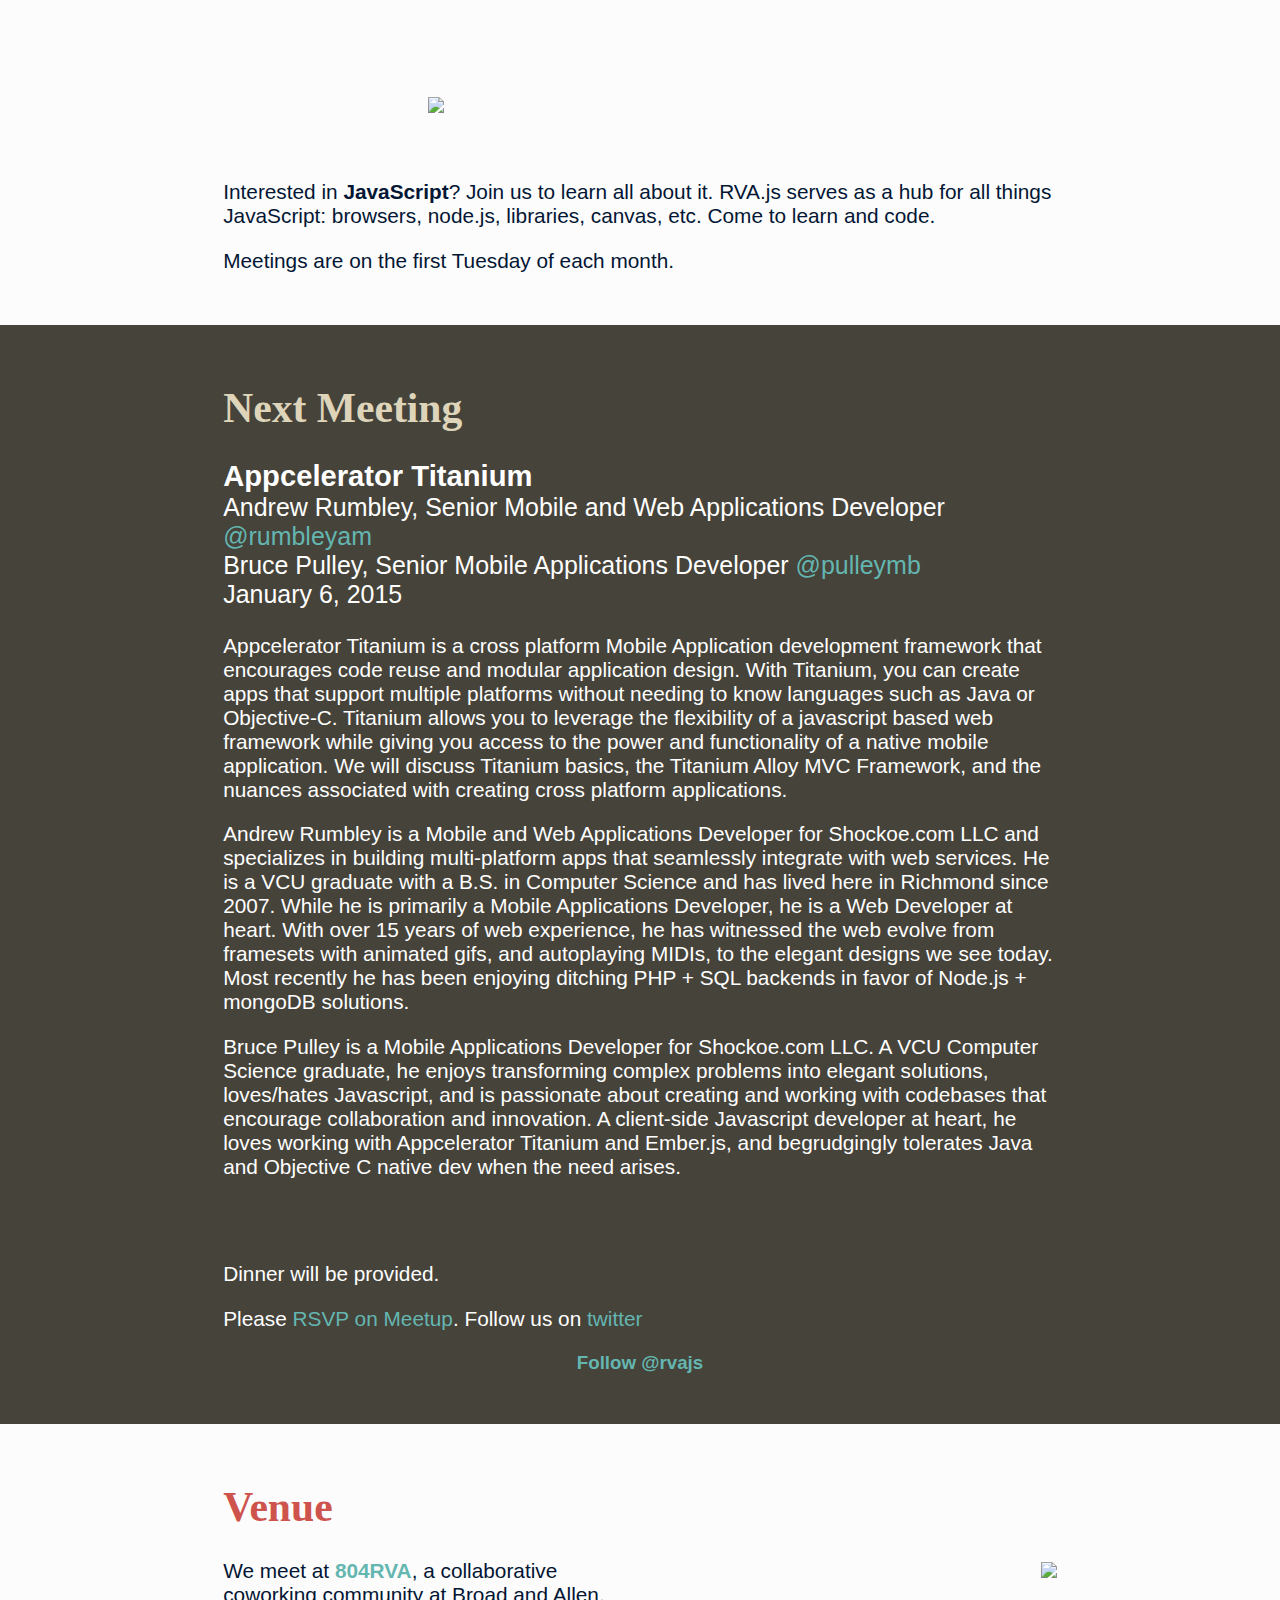
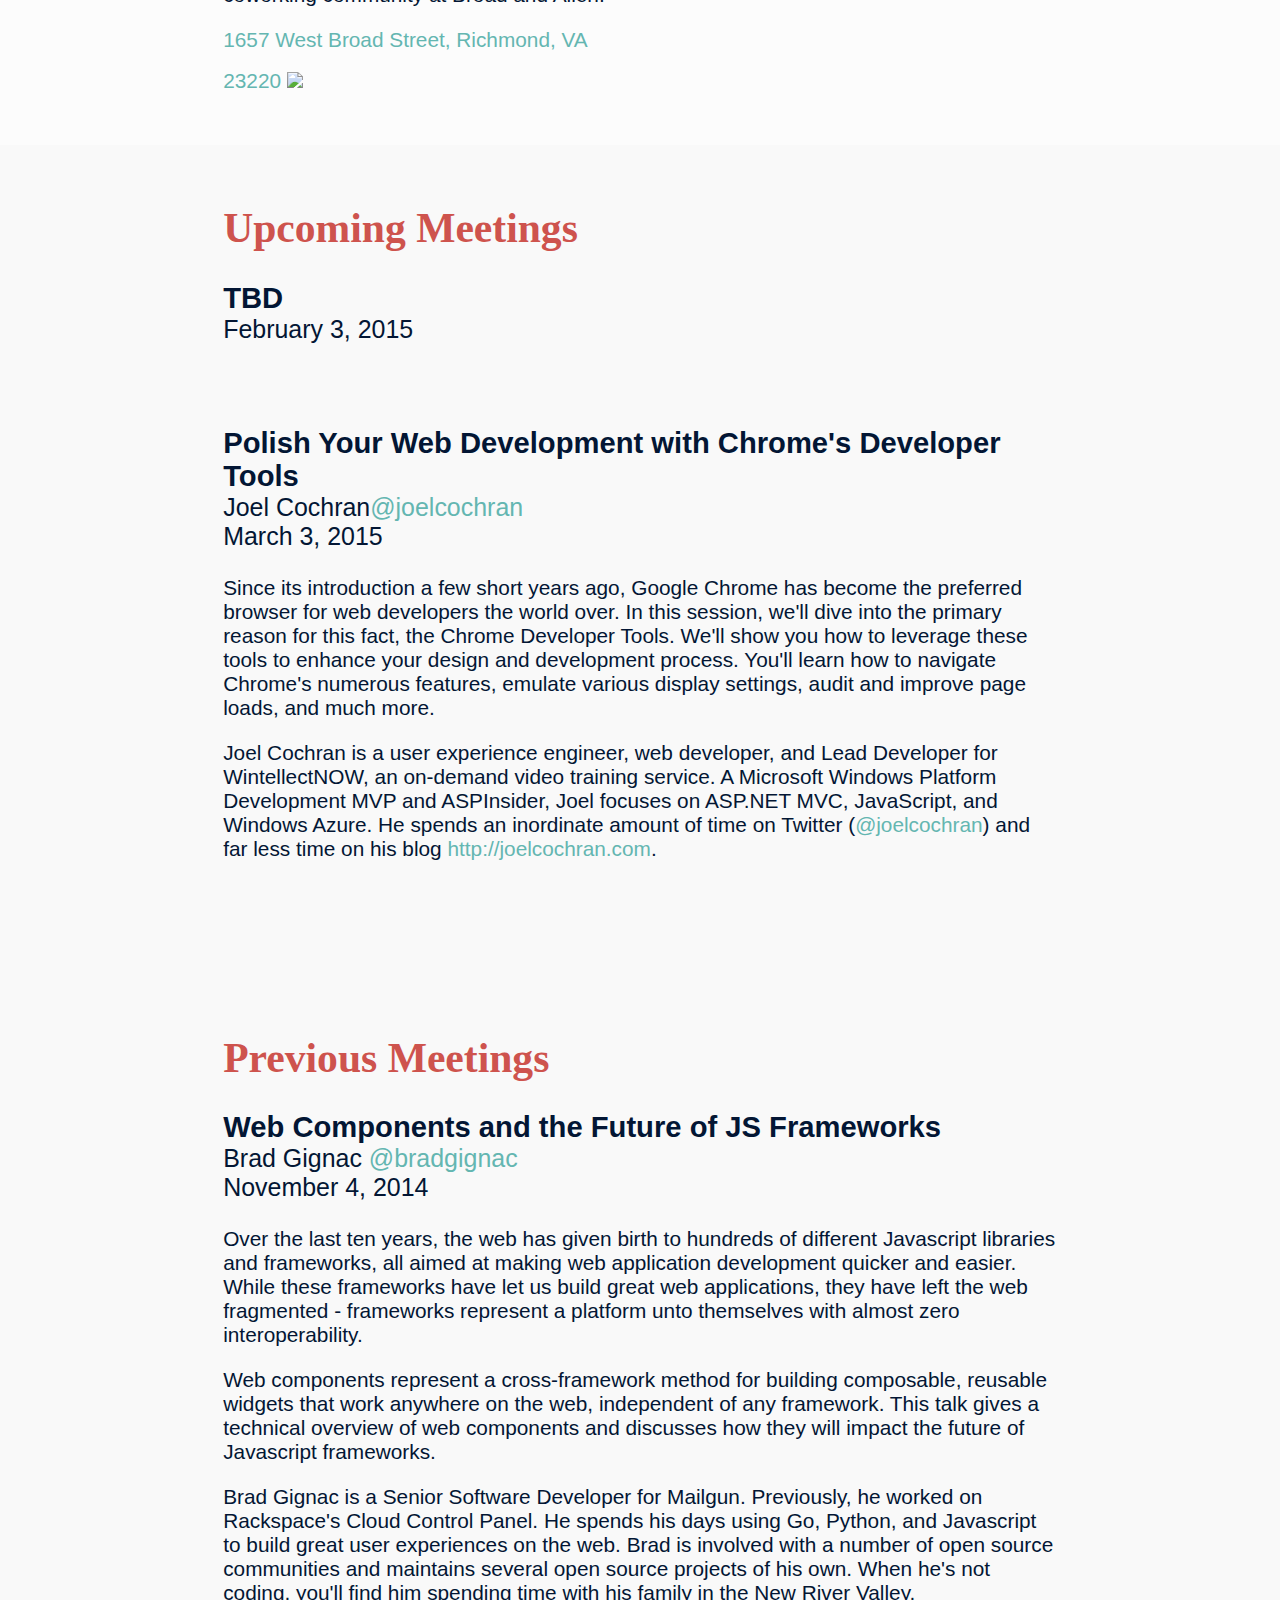
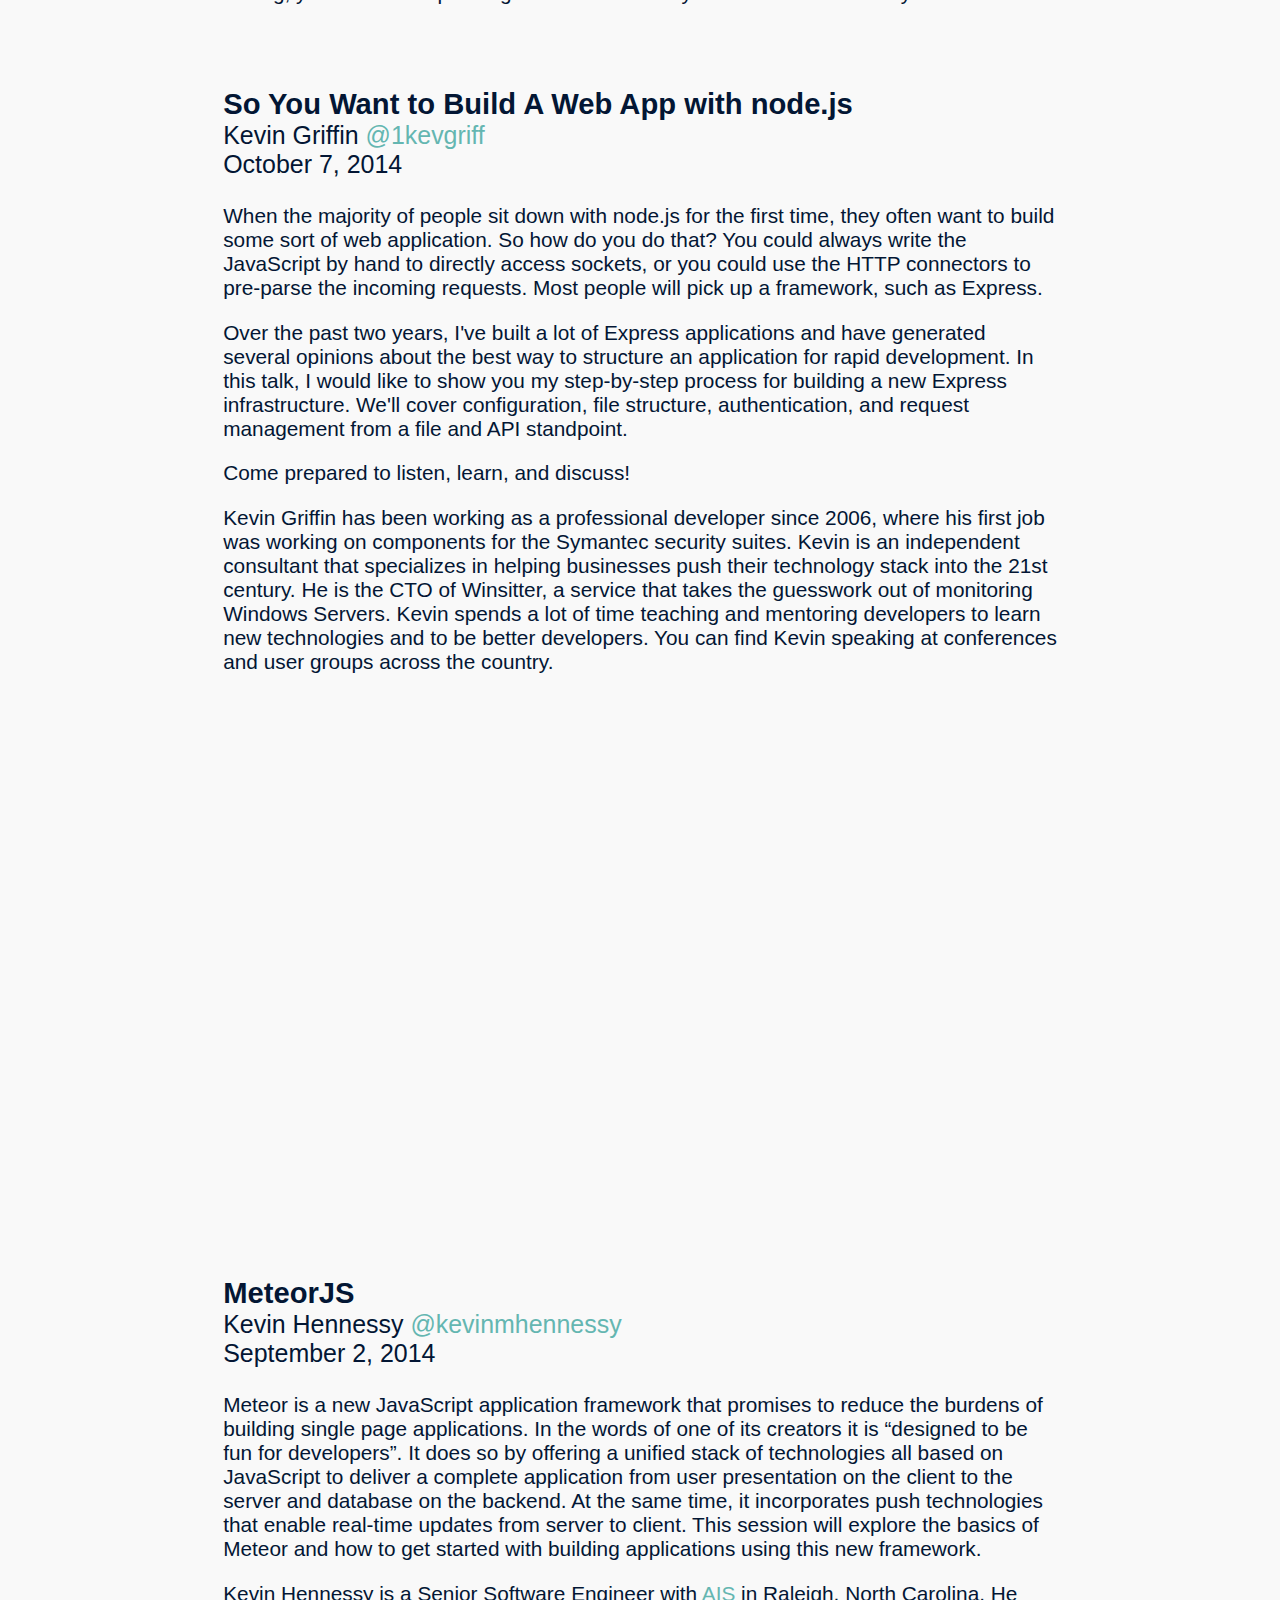
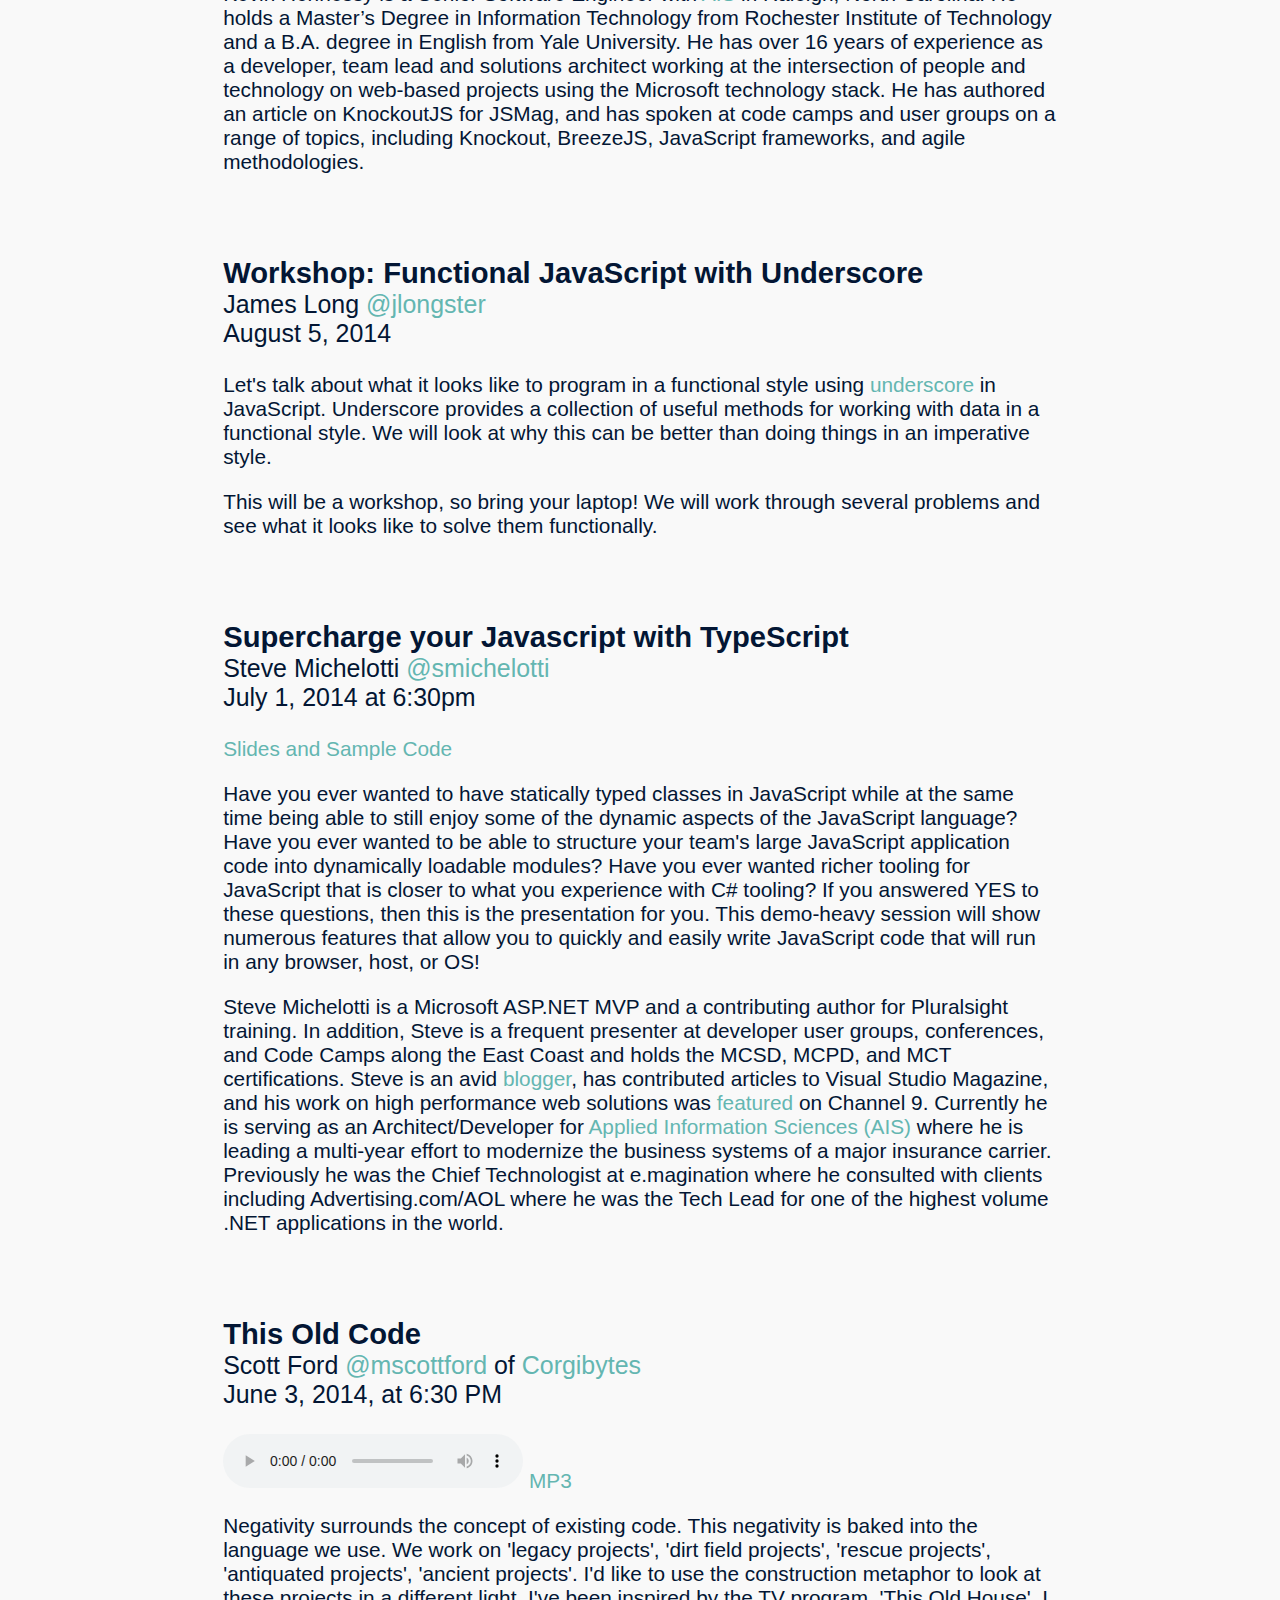
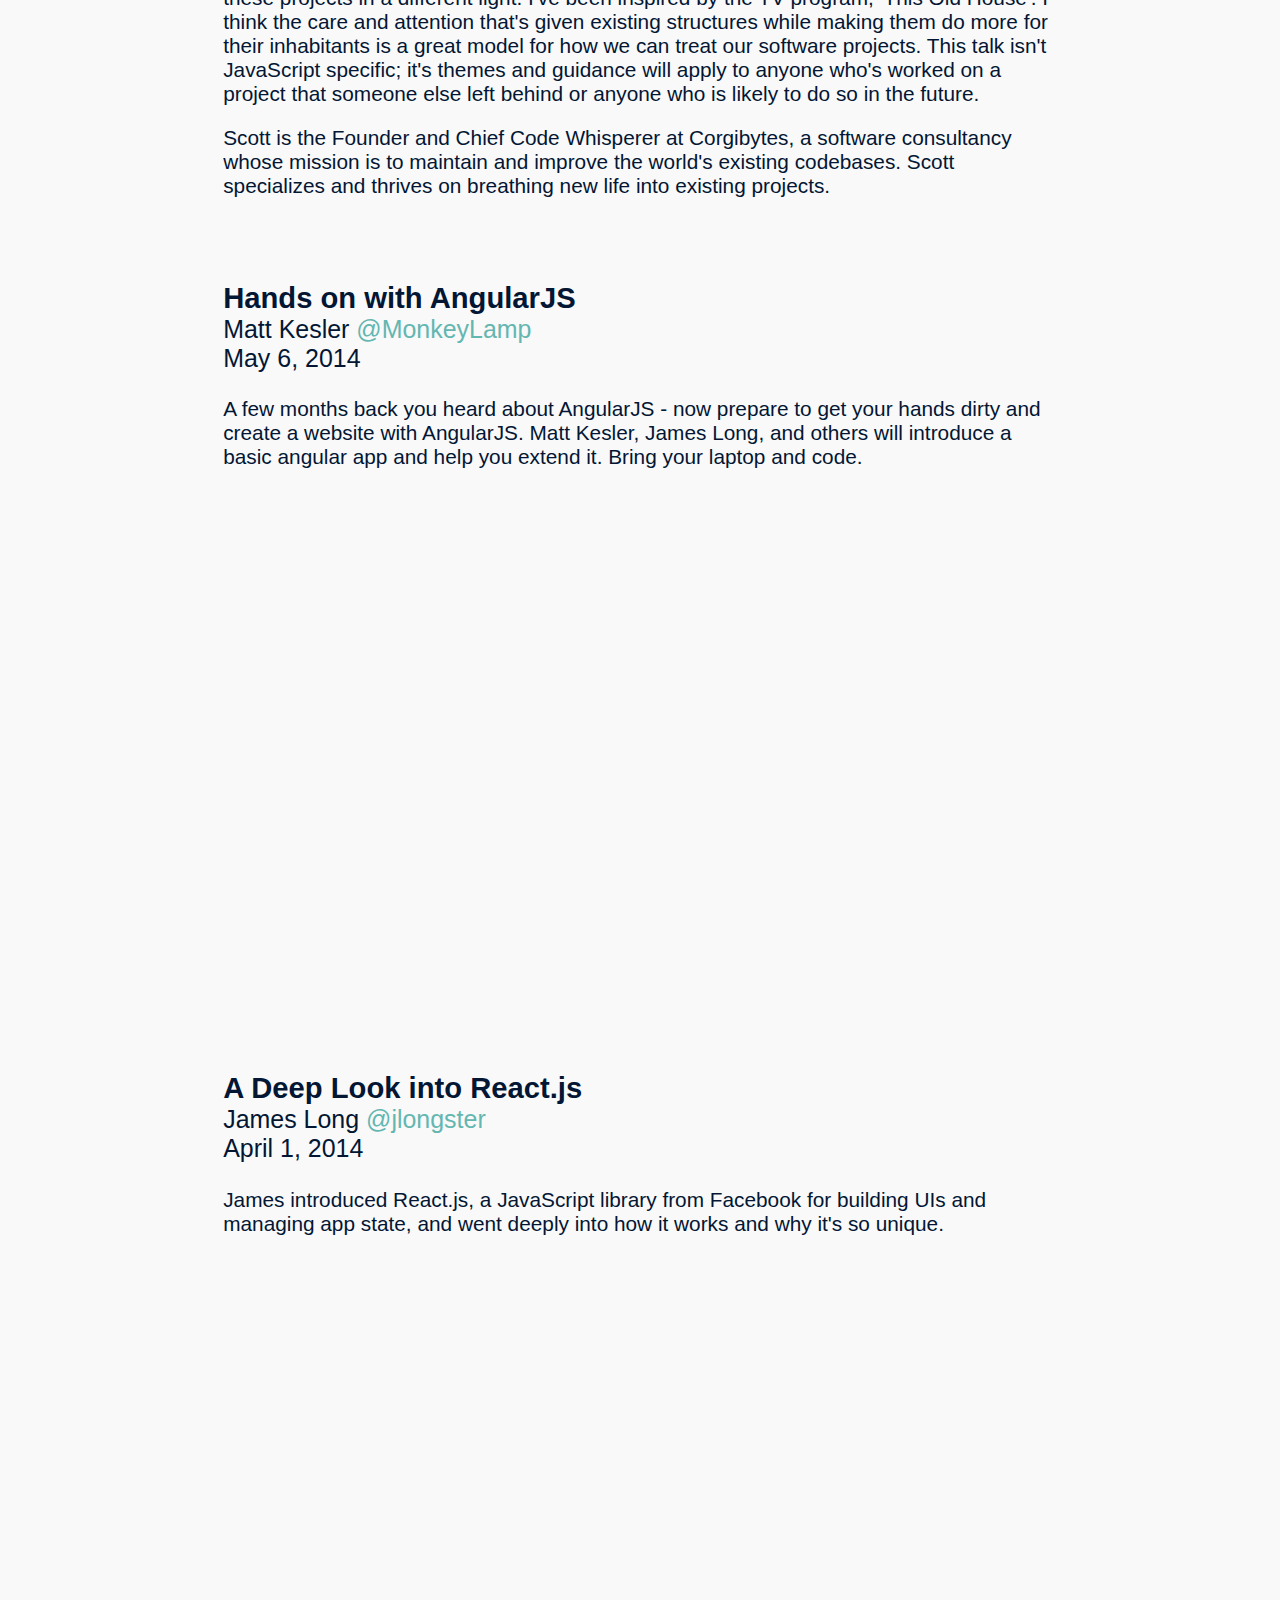
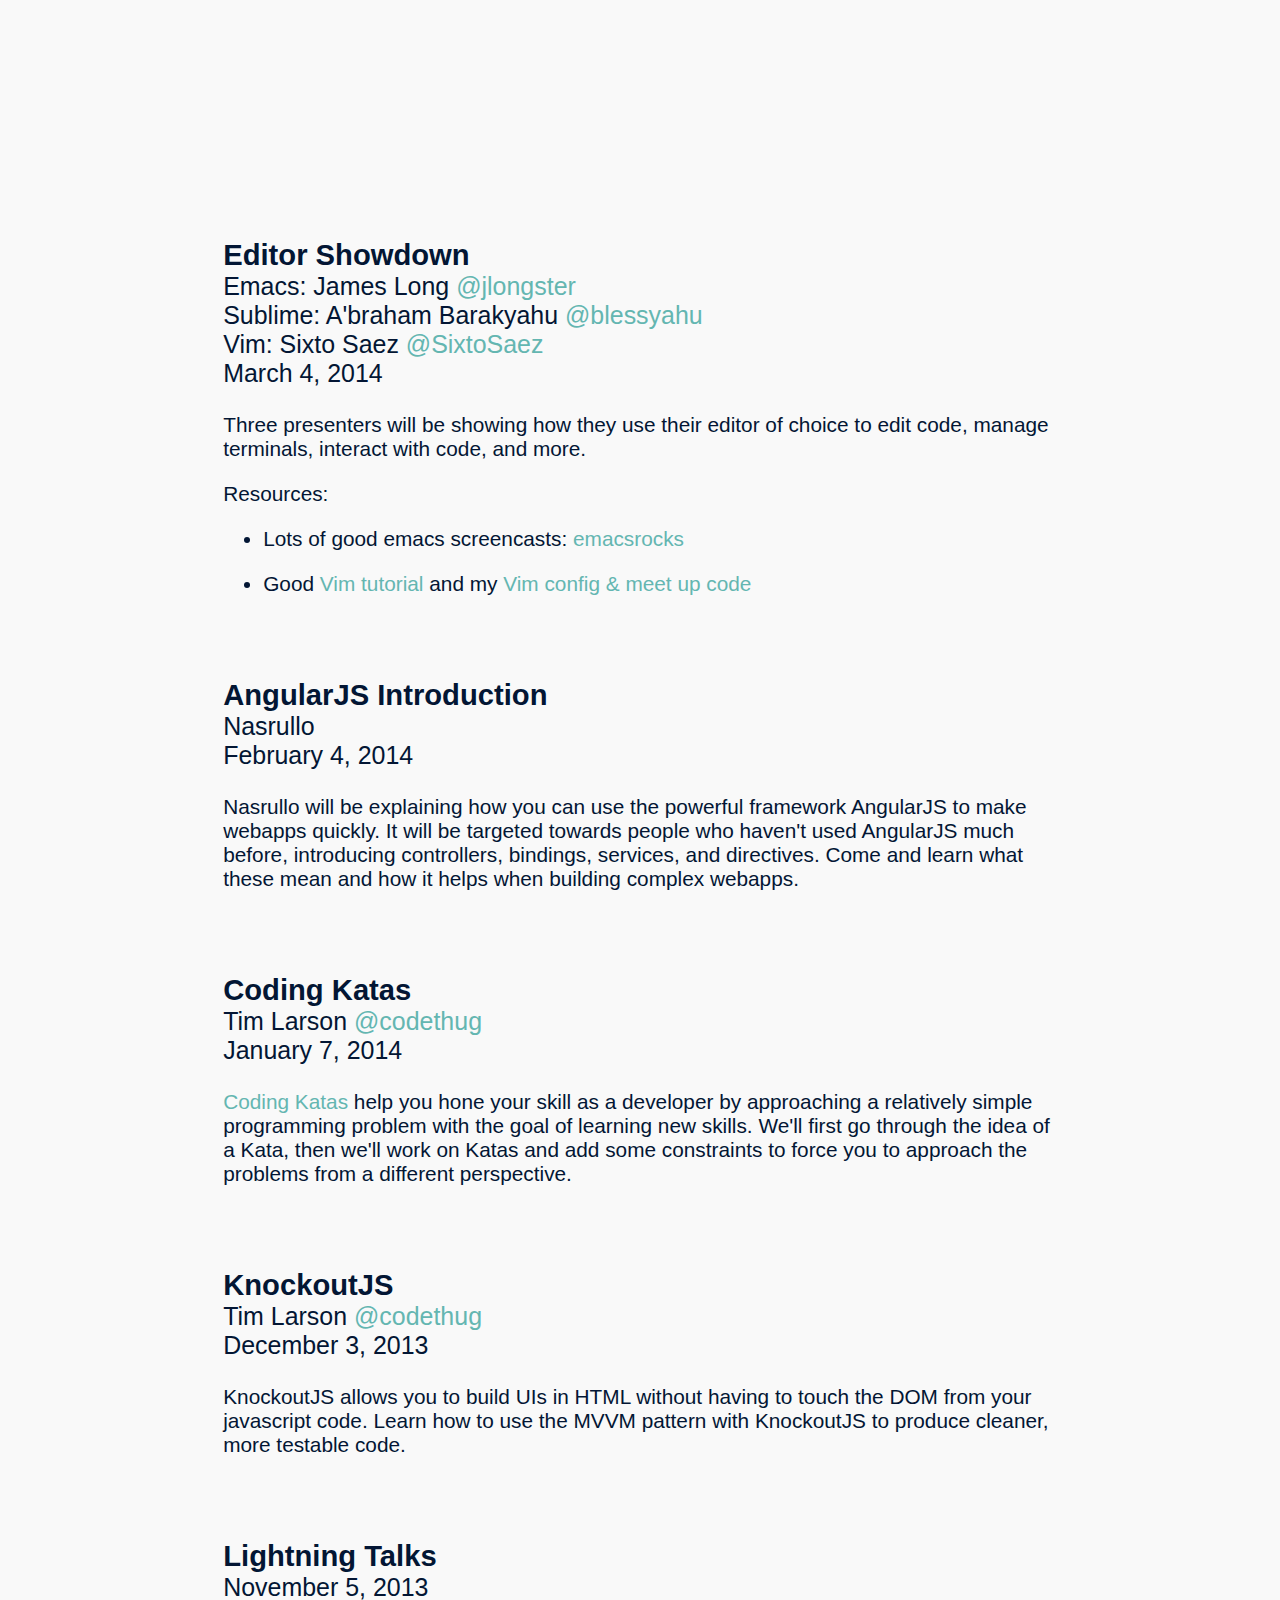
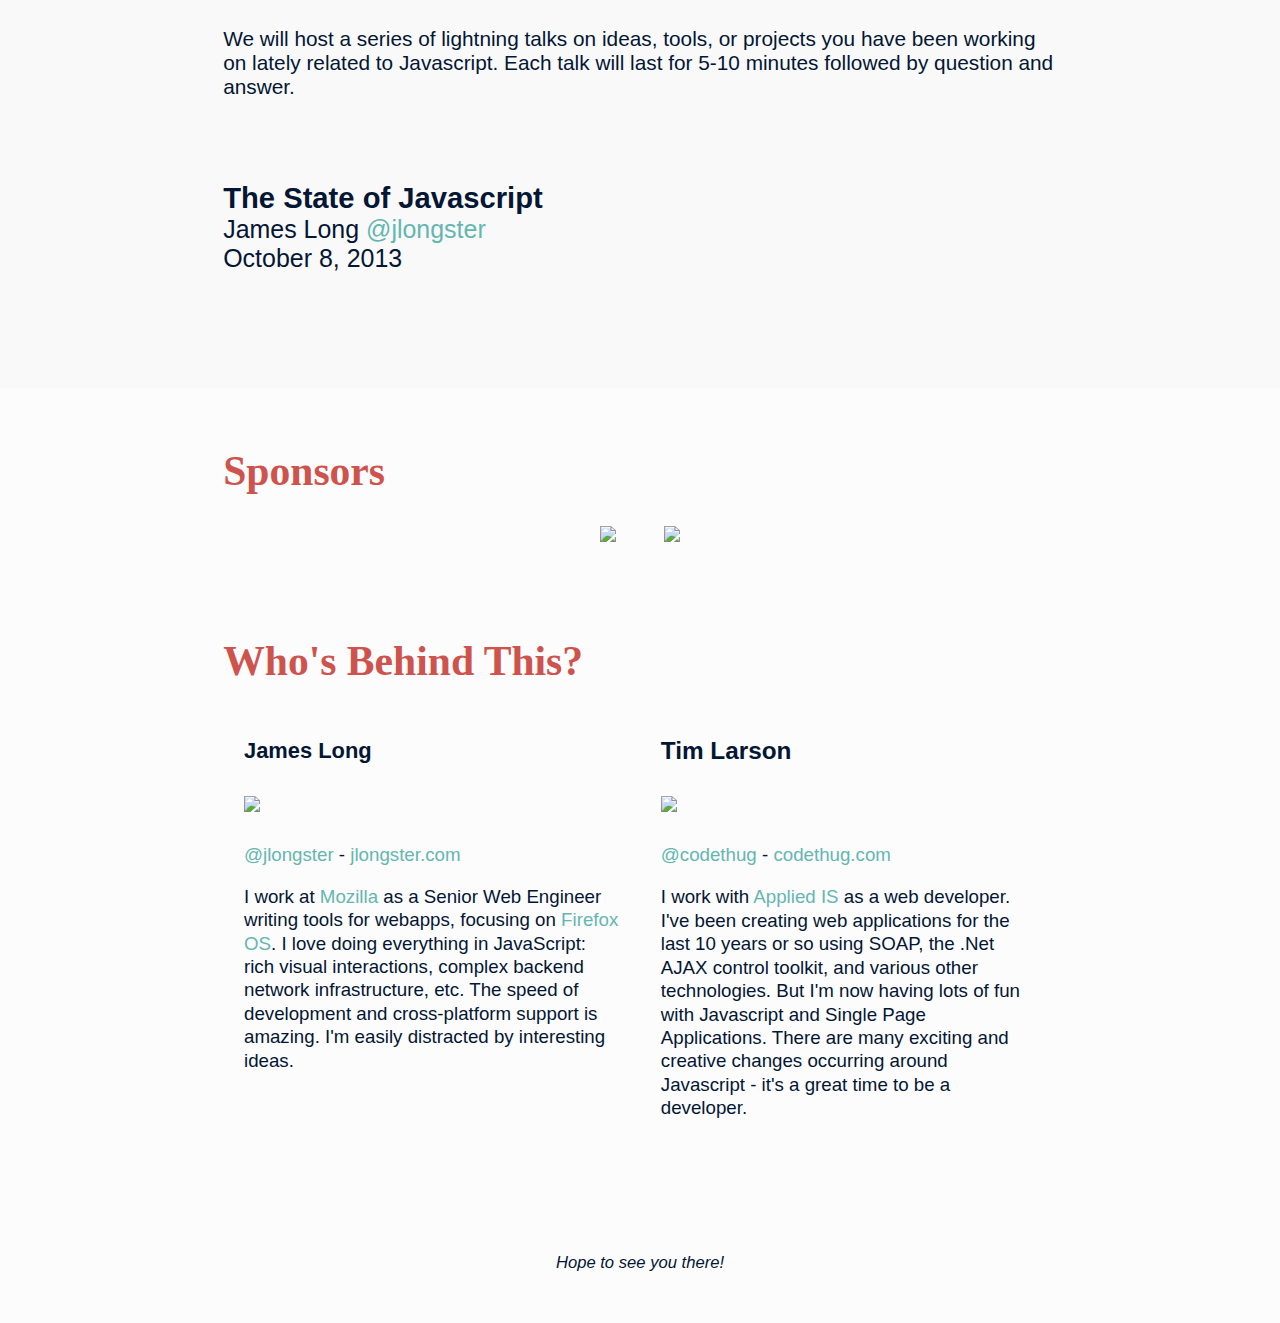
==== index.html @ a1b1174f "Adding meeting details for Jan and Mar 2015" ====
<!DOCTYPE html>
<html>
  <head>
    <title>RVA.js</title>

    <meta name="viewport" content="width=device-width, initial-scale=1, minimum-scale=1">
    <link rel="stylesheet" type="text/css" href="css/app.css" />
  </head>
  <body>
    <section>
      <div class="logo">
        <img src="img/rvalogo@2x.png"><canvas></canvas>
      </div>

      <p>
        Interested in <strong>JavaScript</strong>? Join us to learn
        all about it. RVA.js serves as a hub for all things
        JavaScript: browsers, node.js, libraries, canvas, etc. Come to
        learn and code.
      </p>
      <p>
        Meetings are on the first Tuesday of each month.
      </p>
    </section>

    <section class="meeting">
      <div class="inner">
        <h1>Next Meeting</h1>

          <div class="meetingDetails">
            <div class="info">
              <h3>Appcelerator Titanium</h3>
              Andrew Rumbley, Senior Mobile and Web Applications Developer
              <a href="http://twitter.com/rumbleyam">@rumbleyam</a><br/>

              Bruce Pulley, Senior Mobile Applications Developer
              <a href="http://twitter.com/pulleymb">@pulleymb</a><br/>

              January 6, 2015
            </div>
            <p>
              Appcelerator Titanium is a cross platform Mobile Application development framework that
              encourages code reuse and modular application design.  With Titanium, you can create
              apps that support multiple platforms without needing to know languages such as Java
              or Objective-C.  Titanium allows you to leverage the flexibility of a javascript based
              web framework while giving you access to the power and functionality of a native mobile
              application.  We will discuss Titanium basics, the Titanium Alloy MVC Framework,
              and the nuances associated with creating cross platform applications.
            </p>

            <p>
              Andrew Rumbley is a Mobile and Web Applications Developer for Shockoe.com LLC and
              specializes in building multi-platform apps that seamlessly integrate with web services.
              He is a VCU graduate with a B.S. in Computer Science and has lived here in Richmond since
              2007.  While he is primarily a Mobile Applications Developer, he is a Web Developer at
              heart.  With over 15 years of web experience, he has witnessed the web evolve from
              framesets with animated gifs, and autoplaying MIDIs, to the elegant designs we see
              today.  Most recently he has been enjoying ditching PHP + SQL backends in favor of
              Node.js + mongoDB solutions.
            </p>

            <p>
              Bruce Pulley is a Mobile Applications Developer for Shockoe.com LLC.  A VCU Computer
              Science graduate, he enjoys transforming complex problems into elegant solutions,
              loves/hates Javascript, and is passionate about creating and working with codebases
              that encourage collaboration and innovation.  A client-side Javascript developer at
              heart, he loves working with Appcelerator Titanium and Ember.js, and begrudgingly
              tolerates Java and Objective C native dev when the need arises.
            </p>
          </div>

        <p>
          Dinner will be provided.
        </p>
        <p>
          Please <a href="http://www.meetup.com/rva-js/events/219113792/">RSVP on Meetup</a>.
          Follow us on <a href="https://twitter.com/rvajs">twitter</a>
        </p>

        <p class="follow">
          <a href="https://twitter.com/rvajs" class="twitter-follow-button" data-show-count="true" data-size="large">Follow @rvajs</a>
          <script>!function(d,s,id){var js,fjs=d.getElementsByTagName(s)[0],p=/^http:/.test(d.location)?'http':'https';if(!d.getElementById(id)){js=d.createElement(s);js.id=id;js.src=p+'://platform.twitter.com/widgets.js';fjs.parentNode.insertBefore(js,fjs);}}(document, 'script', 'twitter-wjs');</script>
        </p>
      </div>
    </section>

    <section class="details">
      <h1>Venue</h1>
      <div class="left">
        We  meet at <a class="name"
        href="http://www.804rva.com/">804RVA</a>, a collaborative coworking community at Broad and Allen.

        <div class="map">
          <p>
            <a href="https://www.google.com/maps/place/1657+W+Broad+St+Richmond+VA">
              1657 West Broad Street, Richmond, VA 23220
              <img src="img/map-804rva.png" />
            </a>
          </p>
        </div>
      </div>
      <div class="right">
		  <img src="img/storefront-804rva.png" />
      </div>
    </section>

    <section class="upcoming-meetings">
		<div class="inner">
			<h1>Upcoming Meetings</h1>

        <div class="meetingDetails">
          <div class="info">

            <h3>TBD</h3>

            February 3, 2015
          </div>

        </div>


        <div class="meetingDetails">
          <div class="info">

            <h3>Polish Your Web Development with Chrome's Developer Tools</h3>
            Joel Cochran<a href="http://www.twitter.com/joelcochran">@joelcochran</a><br/>

            March 3, 2015
          </div>

          <p>
            Since its introduction a few short years ago, Google Chrome has become
            the preferred browser for web developers the world over. In this session,
            we'll dive into the primary reason for this fact, the Chrome Developer Tools.
            We'll show you how to leverage these tools to enhance your design and development
            process.  You'll learn how to navigate Chrome's numerous features, emulate
            various display settings, audit and improve page loads, and much more.
          </p>

          <p>
            Joel Cochran is a user experience engineer, web developer, and Lead Developer for
            WintellectNOW, an on-demand video training service. A Microsoft Windows Platform
            Development MVP and ASPInsider, Joel focuses on ASP.NET MVC, JavaScript, and Windows
            Azure. He spends an inordinate amount of time on Twitter
            (<a href="http://www.twitter.com/joelcochran">@joelcochran</a>) and far less
            time on his blog <a href="http://joelcochran.com">http://joelcochran.com</a>.
          </p>

        </div>

		</div>
	  </section>

    <section class="prev-meetings">
      <div class="inner">
        <h1>Previous Meetings</h1>


          <div class="meetingDetails">
            <div class="info">
              <h3>Web Components and the Future of JS Frameworks</h3>
              Brad Gignac <a href="http://twitter.com/bradgignac">@bradgignac</a><br/>
              November 4, 2014
            </div>
            <p>
              Over the last ten years, the web has given birth to hundreds of different Javascript libraries and
              frameworks, all aimed at making web application development quicker and easier. While these frameworks
              have let us build great web applications, they have left the web fragmented - frameworks represent a
              platform unto themselves with almost zero interoperability.
            </p>
            <p>
              Web components represent a cross-framework method for building composable, reusable widgets that work
              anywhere on the web, independent of any framework. This talk gives a technical overview of web components
              and discusses how they will impact the future of Javascript frameworks.
            </p>

            <p>
              Brad Gignac is a Senior Software Developer for Mailgun. Previously, he worked on Rackspace's Cloud Control
              Panel. He spends his days using Go, Python, and Javascript to build great user experiences on the web.
              Brad is involved with a number of open source communities and maintains several open source projects of his
              own. When he's not coding, you'll find him spending time with his family in the New River Valley.
            </p>

          </div>


          <div class="meetingDetails">
            <div class="info">
              <h3>So You Want to Build A Web App with node.js</h3>
              Kevin Griffin <a href="http://twitter.com/1kevgriff">@1kevgriff</a><br/>
              October 7, 2014
            </div>
            <p>
              When the majority of people sit down with node.js for the first time, they often want to build
               some sort of web application. So how do you do that? You could always write the JavaScript by
               hand to directly access sockets, or you could use the HTTP connectors to pre-parse the incoming
                requests. Most people will pick up a framework, such as Express.
            </p>
            <p>
              Over the past two years, I've built a lot of Express applications and have generated several
               opinions about the best way to structure an application for rapid development. In this talk, I
                would like to show you my step-by-step process for building a new Express infrastructure. We'll
                 cover configuration, file structure, authentication, and request management from a file and API standpoint.
              </p>
            <p>
              Come prepared to listen, learn, and discuss!
            </p>

            <p>
              Kevin Griffin has been working as a professional developer since 2006, where his first job was working on
              components for the Symantec security suites. Kevin is an independent consultant that specializes in helping
               businesses push their technology stack into the 21st century. He is the CTO of Winsitter, a service that takes
                the guesswork out of monitoring Windows Servers. Kevin spends a lot of time teaching and mentoring
                developers to learn new technologies and to be better developers. You can find Kevin speaking at conferences
                and user groups across the country.
            </p>

            <div class="video-container">
              <iframe width="560" height="315" src="http://www.youtube.com/embed/D5uM-51Xpn0" frameborder="0" allowfullscreen></iframe>
            </div>

          </div>


          <div class="meetingDetails">
            <div class="info">
              <h3>MeteorJS</h3>
              Kevin Hennessy <a href="http://twitter.com/kevinmhennessy">@kevinmhennessy</a><br/>
              September 2, 2014
            </div>
            <p>
              Meteor is a new JavaScript application framework that promises to reduce the burdens of building
              single page applications.  In the words of one of its creators it is “designed to be fun for
              developers”. It does so by offering a unified stack of technologies all based on JavaScript to
              deliver a complete application from user presentation on the client to the server and database
              on the backend. At the same time, it incorporates push technologies that enable real-time updates
              from server to client. This session will explore the basics of Meteor and how to get started
              with building applications using this new framework.
            </p>
            <p>
              Kevin Hennessy is a Senior Software Engineer with <a href="http://www.appliedis.com">AIS</a> in Raleigh,
              North Carolina. He holds a Master’s Degree in Information Technology from Rochester Institute of
              Technology and a B.A. degree in English from Yale University. He has over 16 years of experience
              as a developer, team lead and solutions architect working at the intersection of people and
              technology on web-based projects using the Microsoft technology stack. He has authored an article
              on KnockoutJS for JSMag, and has spoken at code camps and user groups on a range of topics, including
              Knockout, BreezeJS, JavaScript frameworks, and agile methodologies.
            </p>
          </div>


          <div class="meetingDetails">
            <div class="info">
              <h3>Workshop: Functional JavaScript with Underscore</h3>
              James Long <a href="https://twitter.com/jlongster">@jlongster</a><br/>
              August 5, 2014
            </div>
            <p>
                      Let's talk about what it looks like to program in a
                      functional style
                      using <a href="http://underscorejs.org/">underscore</a>
                      in JavaScript. Underscore provides a collection of
                      useful methods for working with data in a functional
                      style. We will look at why this can be better than
                      doing things in an imperative style.
            </p>
            <p>
                      This will be a workshop, so bring your laptop! We
                      will work through several problems and see what it
                      looks like to solve them functionally.
            </p>
          </div>


          <div class="meetingDetails">
            <div class="info">
              <h3>Supercharge your Javascript with TypeScript</h3>
              Steve Michelotti <a href="https://twitter.com/smichelotti">@smichelotti</a><br/>
              July 1, 2014 at 6:30pm
            </div>
            <p>
              <a href="https://github.com/smichelotti/TypeScript-presentation">Slides and Sample Code</a>
            </p>
            <p>
              Have you ever wanted to have statically typed classes in JavaScript while at
              the same time being able to still enjoy some of the dynamic aspects of the
              JavaScript language? Have you ever wanted to be able to structure your team's
              large JavaScript application code into dynamically loadable modules? Have you
              ever wanted richer tooling for JavaScript that is closer to what you experience
              with C# tooling? If you answered YES to these questions, then this is the
              presentation for you. This demo-heavy session will show numerous features
              that allow you to quickly and easily write JavaScript code that will run in
              any browser, host, or OS!
            </p>
            <p>
              Steve Michelotti is a Microsoft ASP.NET MVP and a contributing author for Pluralsight
              training. In addition, Steve is a frequent presenter at developer user groups, conferences,
              and Code Camps along the East Coast and holds the MCSD, MCPD, and MCT certifications.
              Steve is an avid <a href="http:/geekswithblogs.net/michelotti">blogger</a>, has contributed
              articles to Visual Studio Magazine, and his work on high performance web solutions
              was <a href="http://channel9.msdn.com/Shows/ARCast.TV/ARCastTV-Steve-Michelotti-of-eimagination-on-High-Performance-Web-Solutions">featured</a>
              on Channel 9. Currently he is serving as an Architect/Developer for
              <a href="http://www.appliedis.com">Applied Information Sciences (AIS)</a> where he is leading a multi-year effort to modernize
              the business systems of a major insurance carrier. Previously he was the Chief Technologist
              at e.magination where he consulted with clients including Advertising.com/AOL where he
              was the Tech Lead for one of the highest volume .NET applications in the world.
            </p>
          </div>


		<div class="meetingDetails">
        <div class="info">
          <h3>This Old Code</h3>
          Scott Ford <a href="http://www.twitter.com/mscottford">@mscottford</a> of <a href="http://www.corgibytes.com">Corgibytes</a><br />
          June 3, 2014, at 6:30 PM
        </div>

      <p>
        <audio controls>
          <source src="mp3/2014-06-03-This-Old-Code.mp3" type="audio/mpeg">
        </audio>
        <a href="mp3/2014-06-03-This-Old-Code.mp3">MP3</a>
      </p>

    <p>
			Negativity surrounds the concept of existing code. This negativity is baked into the language we use.
			We work on 'legacy projects', 'dirt field projects', 'rescue projects', 'antiquated projects', 'ancient
			projects'. I'd like to use the construction metaphor to look at these projects in a different light.
			I've been inspired by the TV program, 'This Old House'. I think the care and attention that's given
			existing structures while making them do more for their inhabitants is a great model for how we can
			treat our software projects. This talk isn't JavaScript specific; it's themes and guidance will apply
			to anyone who's worked on a  project that someone else left behind or anyone who is likely to do so in the future.
		</p>

		<p>
			Scott is the Founder and Chief Code Whisperer at Corgibytes, a software consultancy whose mission is to
			maintain and improve the world's existing codebases. Scott specializes and thrives on breathing new
			life into existing projects.
		</p>

		</div>

		<div class="meetingDetails">
			<div class="info">
				<h3>Hands on with AngularJS</h3>
				Matt Kesler <a href="https://twitter.com/MonkeyLamp">@MonkeyLamp</a><br/>
				May 6, 2014
			</div>

			<p>
				A few months back you heard about AngularJS - now prepare to
				get your hands dirty and create a website with AngularJS.
				Matt Kesler, James Long, and others will introduce a basic
				angular app and help you extend it. Bring your laptop and
				code.
			</p>

			<div class="video-container">
				<iframe width="560" height="315" src="http://www.youtube.com/embed/j8GZIXLEmuE" frameborder="0" allowfullscreen></iframe>
			</div>
		</div>

        <div class="meetingDetails">
			<div class="info">
				<h3>A Deep Look into React.js</h3>
				James Long <a href="https://twitter.com/jlongster">@jlongster</a><br/>
				April 1, 2014
			</div>
			<p>
				James introduced React.js, a JavaScript library from Facebook for building UIs
                and managing app state, and went deeply into how it works and why it's so unique.
			</p>
			<div class="video-container">
			  <iframe width="560" height="315" src="http://www.youtube.com/embed/a_w2R9ZZevw" frameborder="0" allowfullscreen></iframe>
			</div>
        </div>

        <div class="meetingDetails">
			<div class="info">
				<h3>Editor Showdown</h3>
				Emacs: James Long <a href="https://twitter.com/jlongster">@jlongster</a><br/>
				Sublime: A'braham Barakyahu <a href="http://twitter.com/blessyahu">@blessyahu</a><br/>
				Vim: Sixto Saez <a href="http://twitter.com/SixtoSaez">@SixtoSaez</a><br/>
				March 4, 2014
			</div>
			<p>
				Three presenters will be showing how they use their editor of choice to edit code,
				manage terminals, interact with code, and more.
			</p>
			<p>
				Resources:
				<ul>
				  <li>Lots of good emacs screencasts: <a href="http://www.emacsrocks.com/">emacsrocks</a></li>
				  <li>Good <a href="http://www.danielmiessler.com/study/vim/">Vim tutorial</a> and my <a href="https://github.com/SixtoSaez/Presentations/tree/master/RVAjs%20Feb%202014">Vim config & meet up code</a></li>
				</ul>
			</p>
        </div>

        <div class="meetingDetails">
			<div class="info">
				<h3>AngularJS Introduction</h3>
				Nasrullo <br/>
				February 4, 2014
			</div>
			<p>
				Nasrullo will be explaining how you can use the powerful framework AngularJS to make webapps
				quickly. It will be targeted towards people who haven't used AngularJS much before, introducing
				controllers, bindings, services, and directives. Come and learn what these mean and how it
				helps when building complex webapps.
			</p>
        </div>

        <div class="meetingDetails">
			<div class="info">
				<h3>Coding Katas</h3>
				Tim Larson <a href="http://twitter.com/codethug">@codethug</a> <br/>
				January 7, 2014
			</div>
			<p>
				<a href="http://codekata.pragprog.com/2007/01/code_kata_backg.html">Coding Katas</a>
				help you hone your skill as a developer by approaching a relatively simple programming
				problem with the goal of learning new skills. We'll first go through the idea of a Kata, then we'll
				work on Katas and add some constraints to force you to approach the problems from a different perspective.
			</p>
        </div>

        <div class="meetingDetails">
			<div class="info">
				<h3>KnockoutJS</h3>
				Tim Larson <a href="http://twitter.com/codethug">@codethug</a> <br/>
				December 3, 2013
			</div>
			<p>
				KnockoutJS allows you to build UIs in HTML without having to touch the DOM from your javascript
				code.  Learn how to use the MVVM pattern with KnockoutJS to produce cleaner, more testable code.
			</p>
        </div>

        <div class="meetingDetails">
			<div class="info">
				<h3>Lightning Talks</h3>
				November 5, 2013
			</div>
			<p>
				We will host a series of lightning talks on ideas, tools, or projects you have been working
				on lately related to Javascript. Each talk will last for 5-10 minutes followed by question and answer.
			</p>
        </div>

        <div class="meetingDetails">
			<div class="info">
				<h3>The State of Javascript</h3>
				James Long <a href="http://twitter.com/jlongster">@jlongster</a> <br/>
				October 8, 2013
			</div>
        </div>

      </div>
    </section>

    <section class="sponsors">
      <h1>Sponsors</h1>
      <div class="links">
        <a href="http://www.recruitingconcepts.net/"><img src="img/rc-logo.png" /></a>
        <a href="http://www.804rva.com"><img src="img/804rva-logo.png"   /></a>
        </div>
    </section>

    <section class="contact">
      <h1>Who's Behind This?</h1>

      <div class="jlongster">
        <h3><p>James Long</p></h3>
        <img src="img/jlongster.jpg" />
		<p>
          <a href="https://twitter.com/jlongster">@jlongster</a> -
          <a href="http://jlongster.com">jlongster.com</a>
        </p>
        <p>
          I work at <a href="www.mozilla.org">Mozilla</a> as a
          Senior Web Engineer writing tools for webapps, focusing
          on <a href="http://www.mozilla.org/en-US/firefox/os/">Firefox
            OS</a>. I love doing everything in JavaScript: rich visual
          interactions, complex backend network infrastructure, etc.
          The speed of development and cross-platform support is
          amazing. I'm easily distracted by interesting ideas.
        </p>
      </div>

      <div class="codethug">
        <h3>Tim Larson</h3>
        <img src="img/codethug.jpg" />
		<p><a href="https://twitter.com/codethug">@codethug</a> - <a href="http://codethug.com">codethug.com</a></p>
        <p>
		  I work with <a href="http://appliedis.com">Applied IS</a>
		  as a web developer. I've been creating web applications
		  for the last 10 years or so using SOAP, the .Net AJAX
		  control toolkit, and various other technologies. But I'm
		  now having lots of fun with Javascript and Single Page
		  Applications. There are many exciting and creative changes
		  occurring around Javascript - it's a great time to be a
		  developer.
 		</p>
      </div>

    </section>

    <p class="footnote">Hope to see you there!</p>

    <script>
      (function(i,s,o,g,r,a,m){i['GoogleAnalyticsObject']=r;i[r]=i[r]||function(){
      (i[r].q=i[r].q||[]).push(arguments)},i[r].l=1*new Date();a=s.createElement(o),
      m=s.getElementsByTagName(o)[0];a.async=1;a.src=g;m.parentNode.insertBefore(a,m)
      })(window,document,'script','//www.google-analytics.com/analytics.js','ga');

      ga('create', 'UA-44365217-1', 'rvajs.com');
      ga('send', 'pageview');

    </script>
    <script src="js/app.js"></script>
  </body>
</html>
---- css/app.css ----
* {
    -webkit-box-sizing: border-box;
    -moz-box-sizing: border-box;
    box-sizing: border-box;
}

html, body {
    margin: 0;
    padding: 0;
}

body {
    font-family: sans-serif;
    font-size: 1.3em;
    color: #031634;
    background-color: #fcfcfc;

    margin: 0;
    padding: 0;
}

img {
	border: none;
}

h1,
h2 {
    color: #CE534D;
    font-family: Palatino,Georgia,serif;
}

.meeting h1,
.meeting h2 {
    color: #DED4B9;
}

a,
a:active,
a:visited {
    color: #64B6B1;
    text-decoration: none;
}

/* .meeting a, */
/* .meeting a:active, */
/* .meeting a:visited { */
/*     color: #A1C1BE; */
/* } */

body > section, .inner {
    padding: 1.5em;
    overflow: hidden;
}

.logo {
    position: relative;
    width: 425px;
    margin: 3em auto;
}

.logo canvas {
    position: absolute;
    top: -7px;
    left: 275px;
}

.logo img {
    /* scale high-res image down for retina */
    width: 275px;
}

.meeting {
    overflow: hidden;
    background-color: #46433A;
    color: white;
}

.meeting .info, .prev-meetings .info, .upcoming-meetings .info{
    margin: 1em 0;
    font-size: 1.2em;
}

.meeting .info h3, .prev-meetings .info h3, .upcoming-meetings .info h3 {
    margin-bottom: 0;
}

section.prev-meetings,section.upcoming-meetings {
    background-color: #f9f9f9;
}

section.prev-meetings ul li,section.upcoming-meetings ul li {
    margin: 1em 0;
}

section.prev-meetings ul ul,section.upcoming-meetings ul ul {
    margin: 1em 0;
}

section.prev-meetings ul ul li,section.upcoming-meetings ul ul li {
    margin: 0;
}

.meetingDetails {
	margin-bottom: 4em;
}

@media (min-width:800px) {
    body > section, .inner {
        width: 70%;
        margin-left: auto;
        margin-right: auto;
    }

	section.meeting, section.prev-meetings, section.upcoming-meetings {
        width: auto;
        padding: 0;
	}

    section.details .left, section.details .right {
        width: 50%;
        float: left;
    }

    section.details .right {
        text-align: right;
    }

	.jlongster, .codethug {
		width: 50%;
		padding: 0 1em;
	}

	.jlongster {
		float: left;
	}

	.codethug {
		float: right;
	}
}

.sponsors .links {
    text-align: center;
}

.sponsors a {
    margin: 0 1em;
}

.meeting h3 {
    margin-top: 0;
}

section.details .name {
    font-weight: bold;
}

.map img {
    margin-top: 1em;
}

.follow {
    font-weight: bold;
    font-size: .9em;
    text-align: center;
}

a.twitter {
    display: block;
    margin-bottom: .25em;
}

.contact {
    overflow: hidden;
    clear: both;
}

.contact p {
    font-size: .9em;
    line-height: 1.25em;
}

.contact img {
    display: block;
    margin: 1.5em auto;
    
}

.footnote {
    margin: 3em 0;
    margin-top: 5em;
    font-size: .8em;
    text-align: center;
    font-style: italic;
}

/* Responsive youtube embed
 * http://avexdesigns.com/responsive-youtube-embed/
 */
.video-container {
    position: relative;
    padding-bottom: 56.25%;
    padding-top: 30px; height: 0; overflow: hidden;
}
.video-container iframe,
.video-container object,
.video-container embed {
    position: absolute;
    top: 0;
    left: 0;
    width: 100%;
    height: 100%;
}
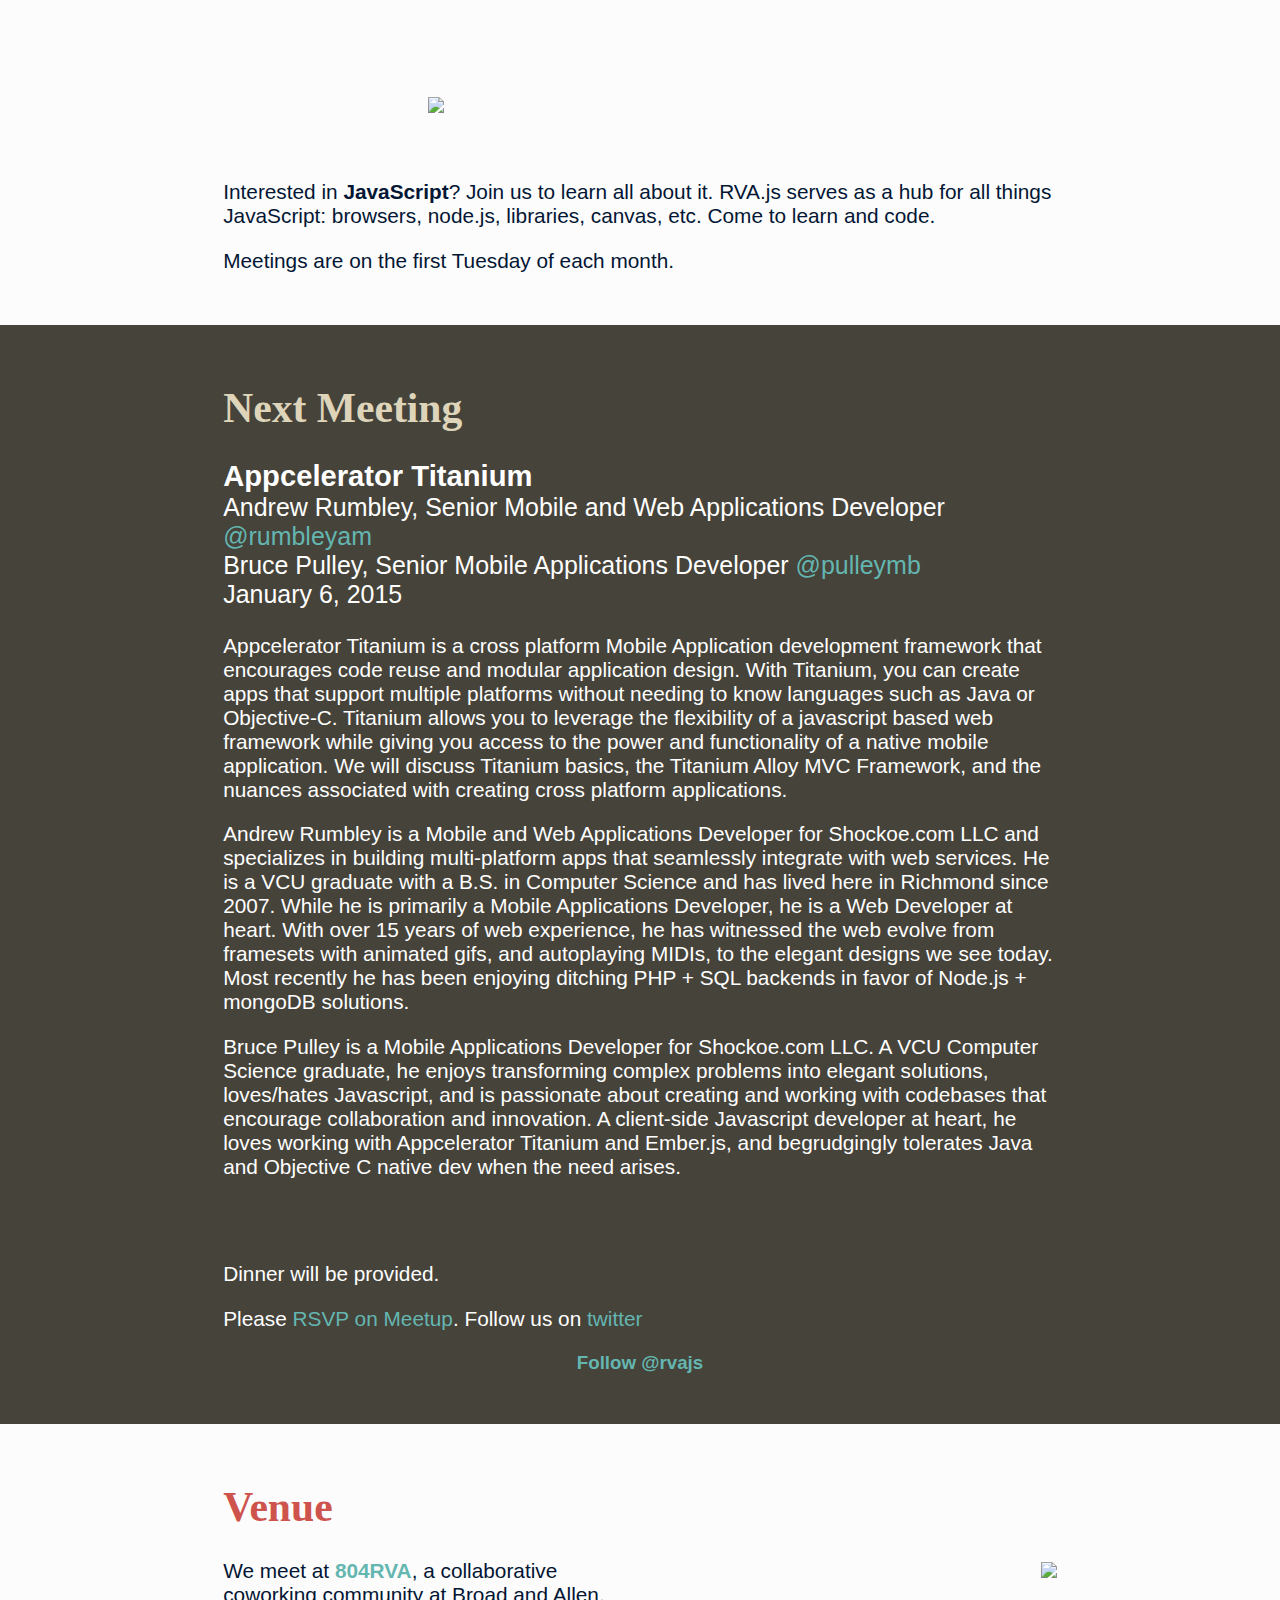
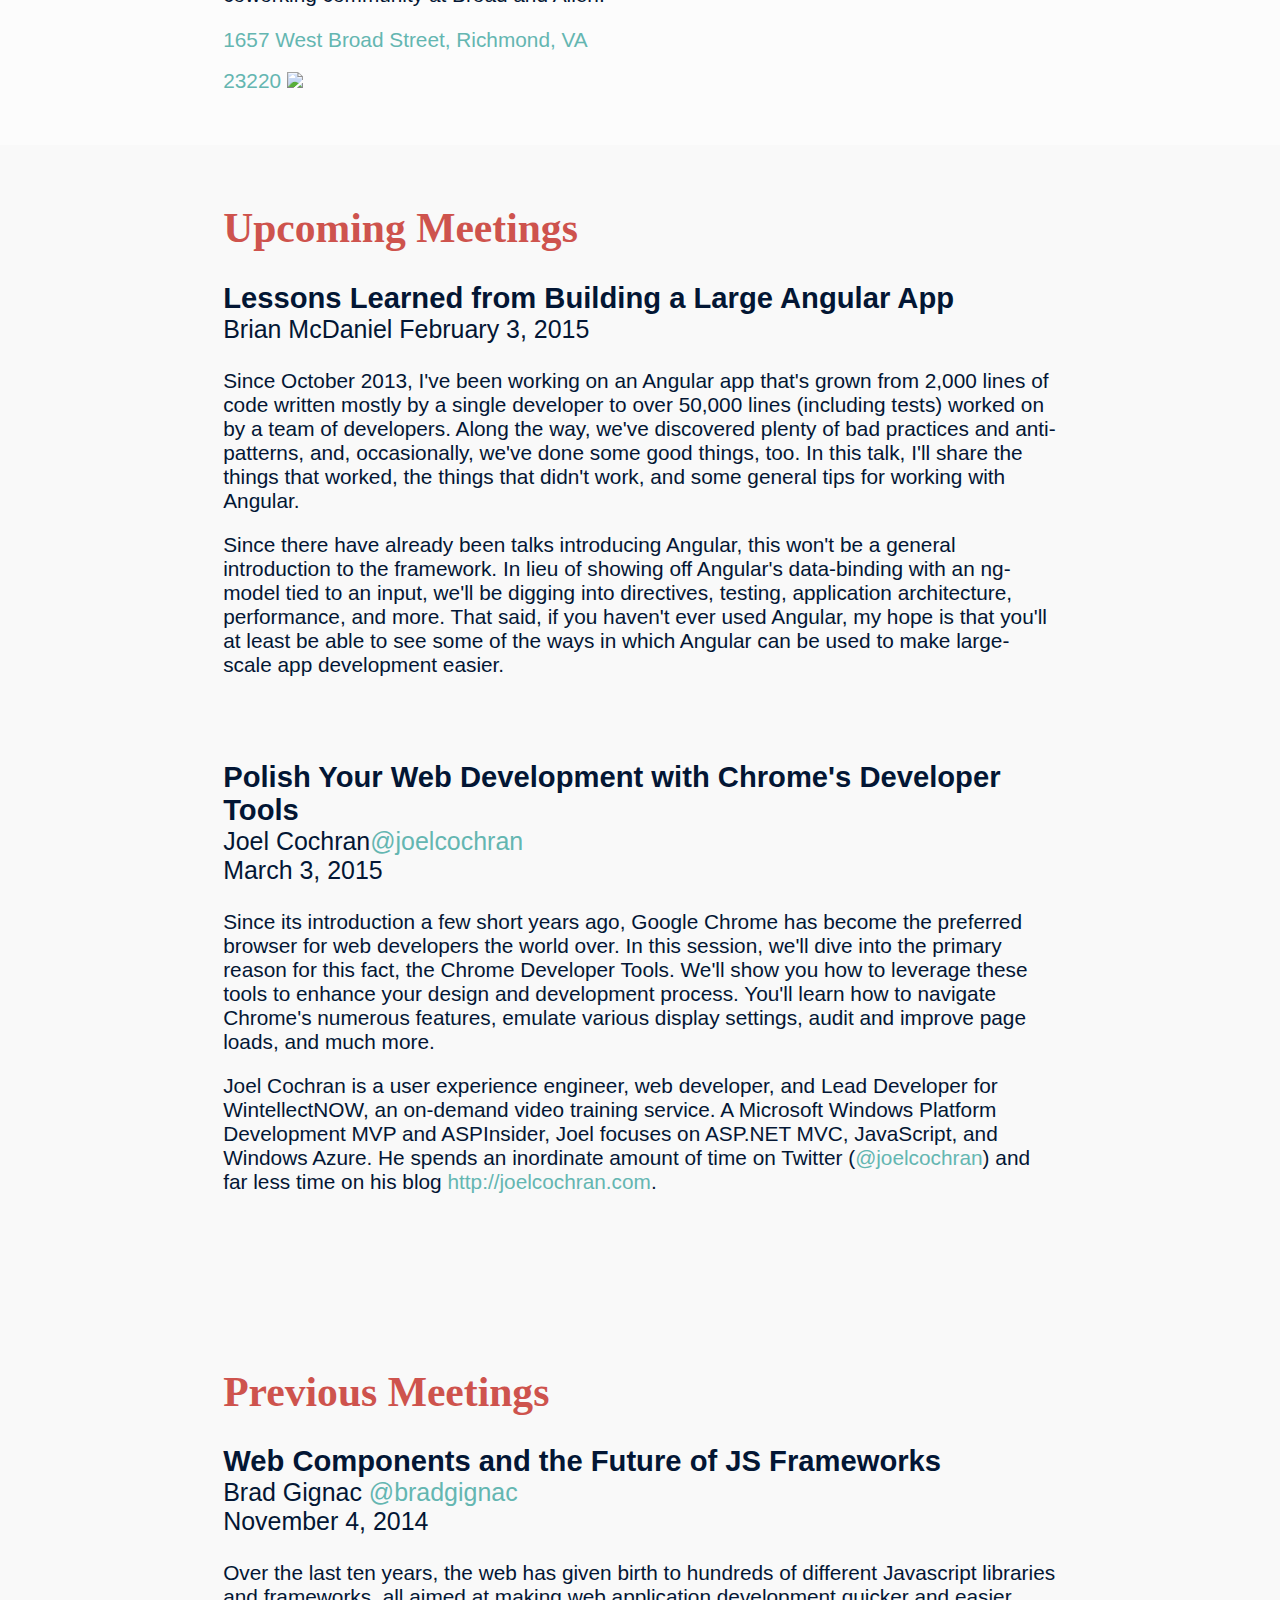
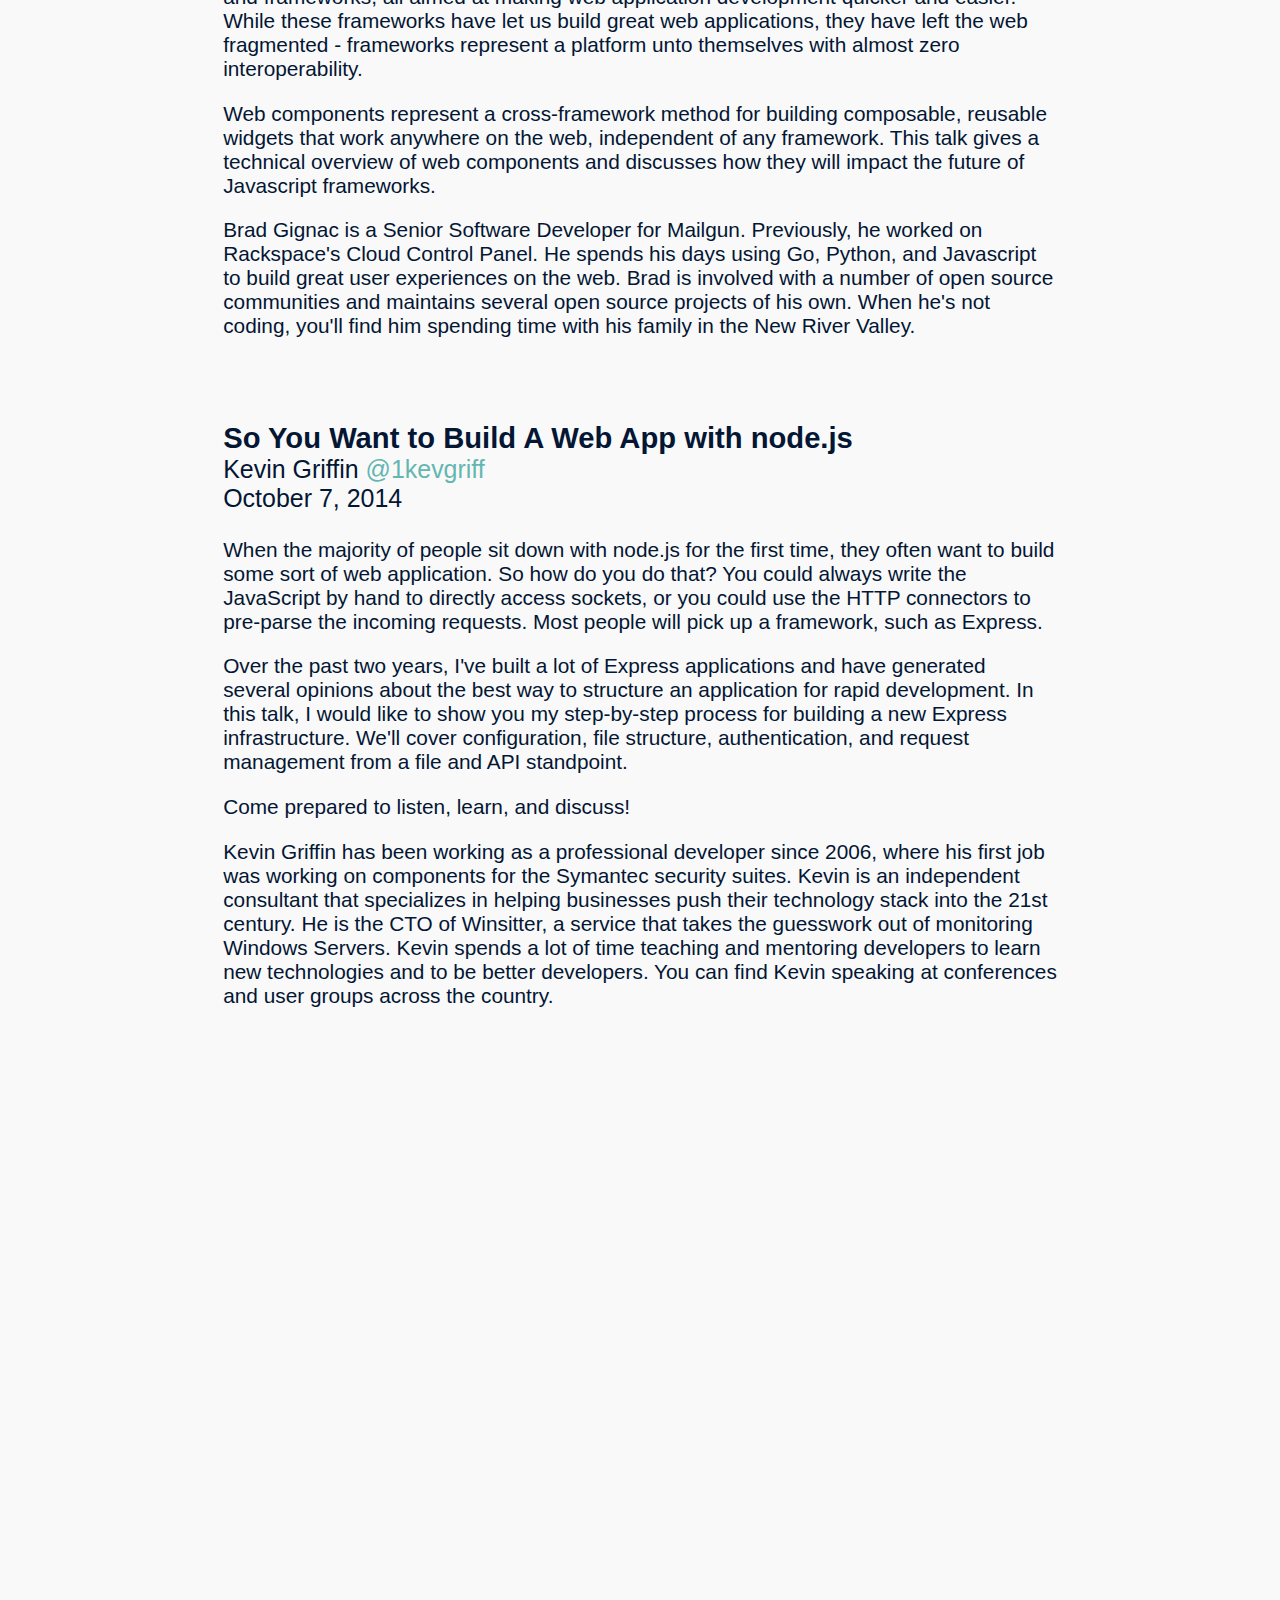
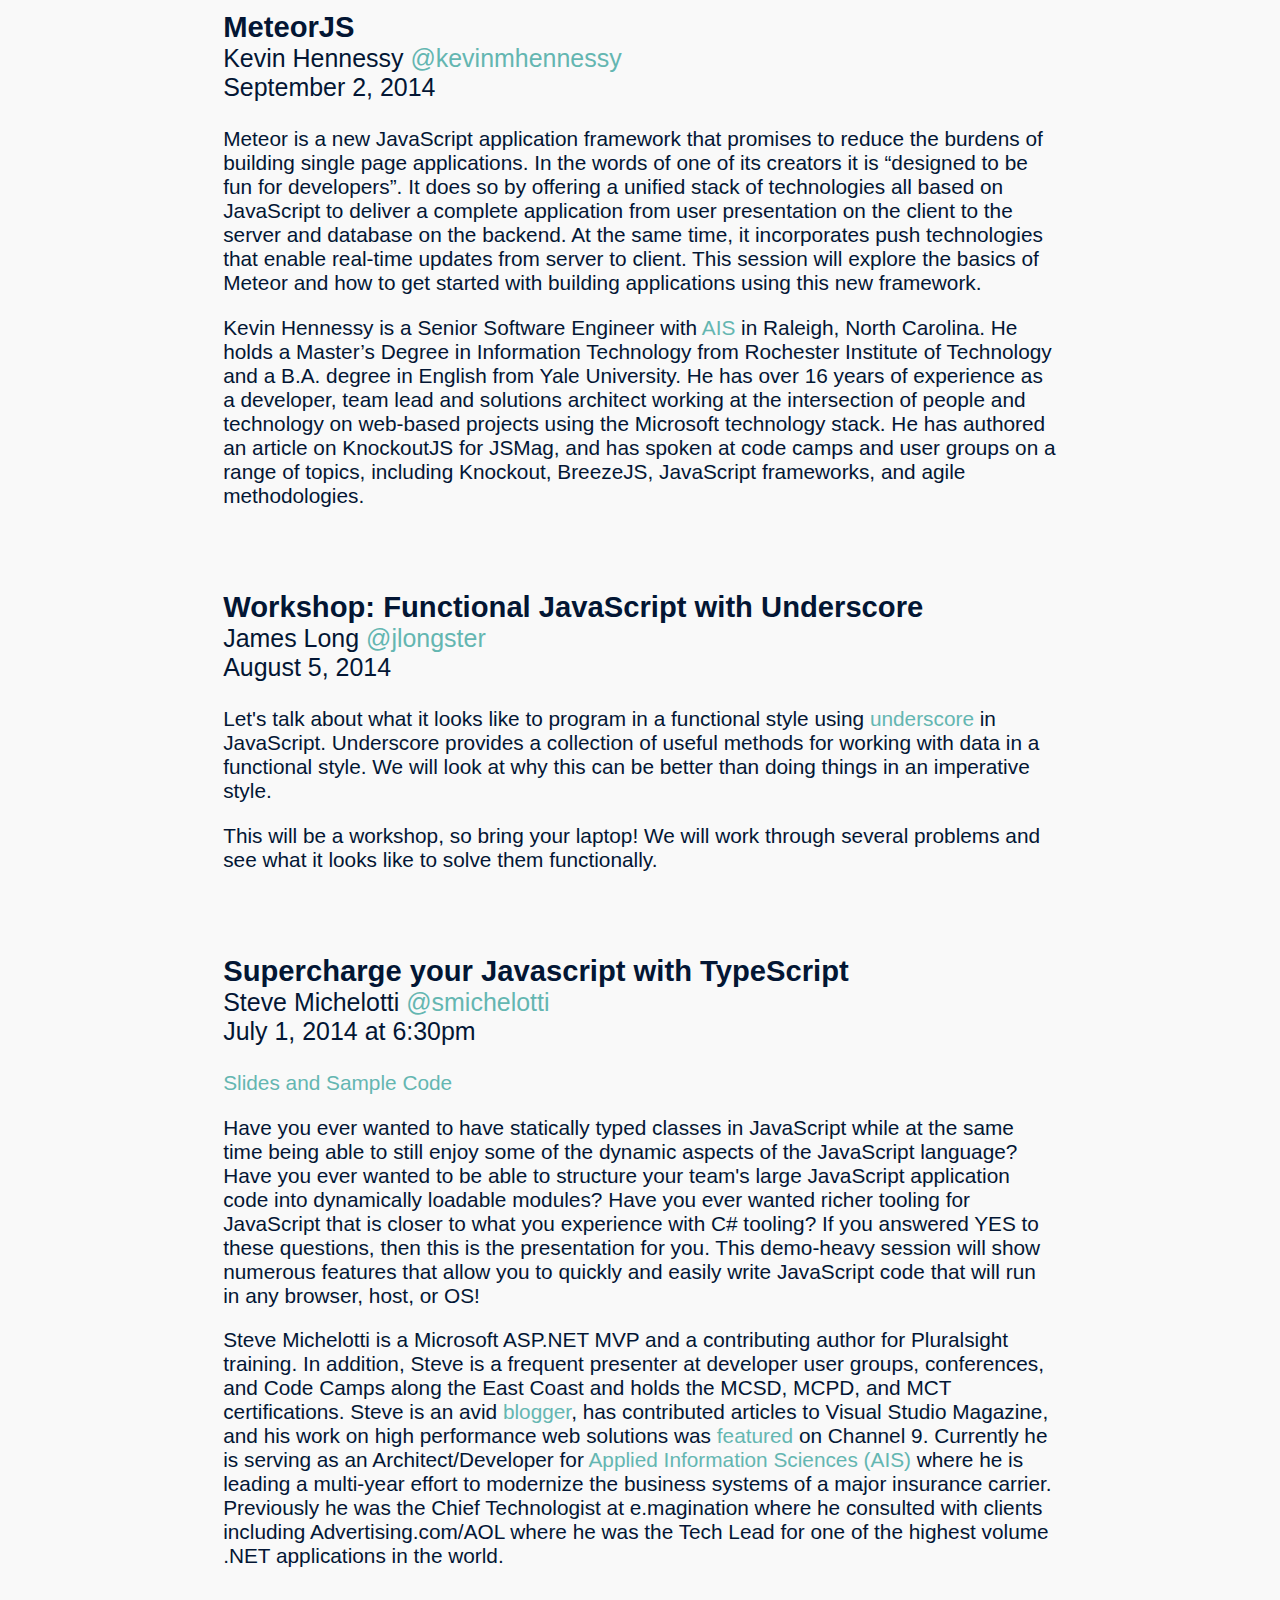
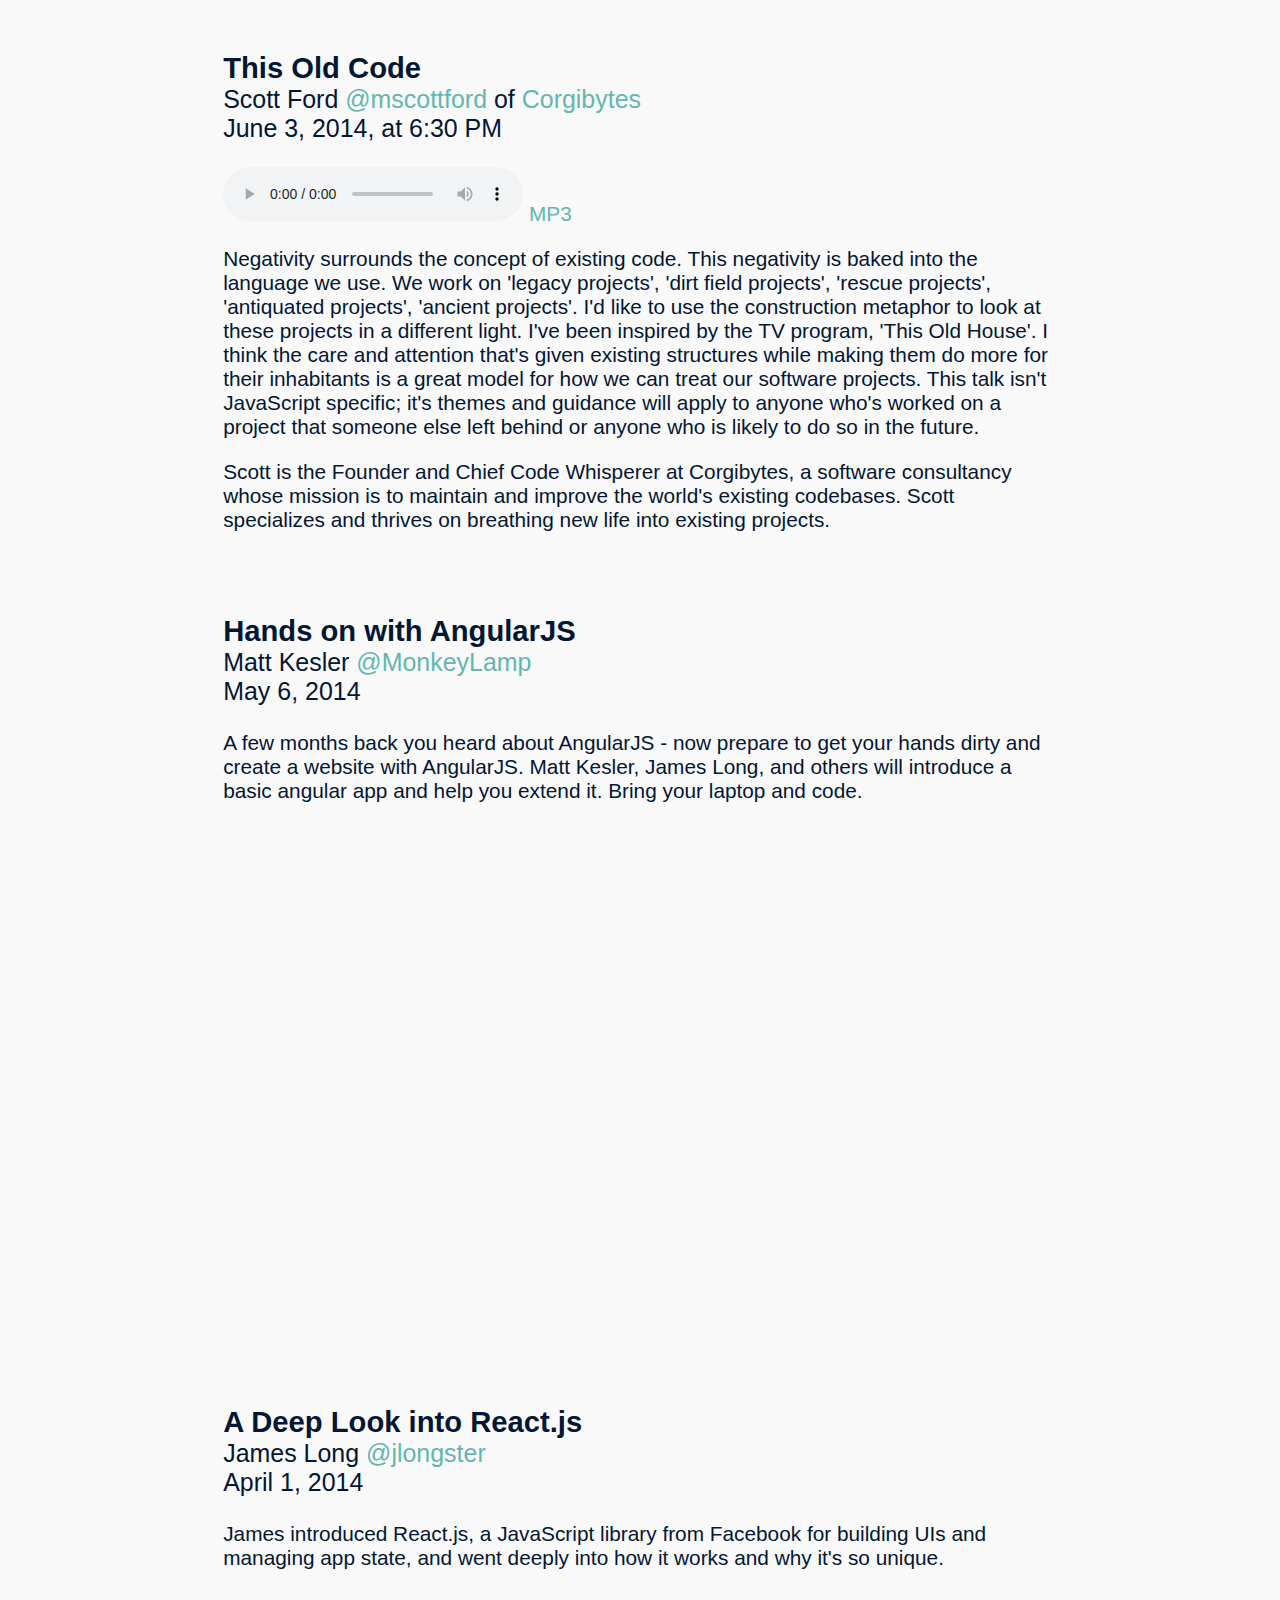
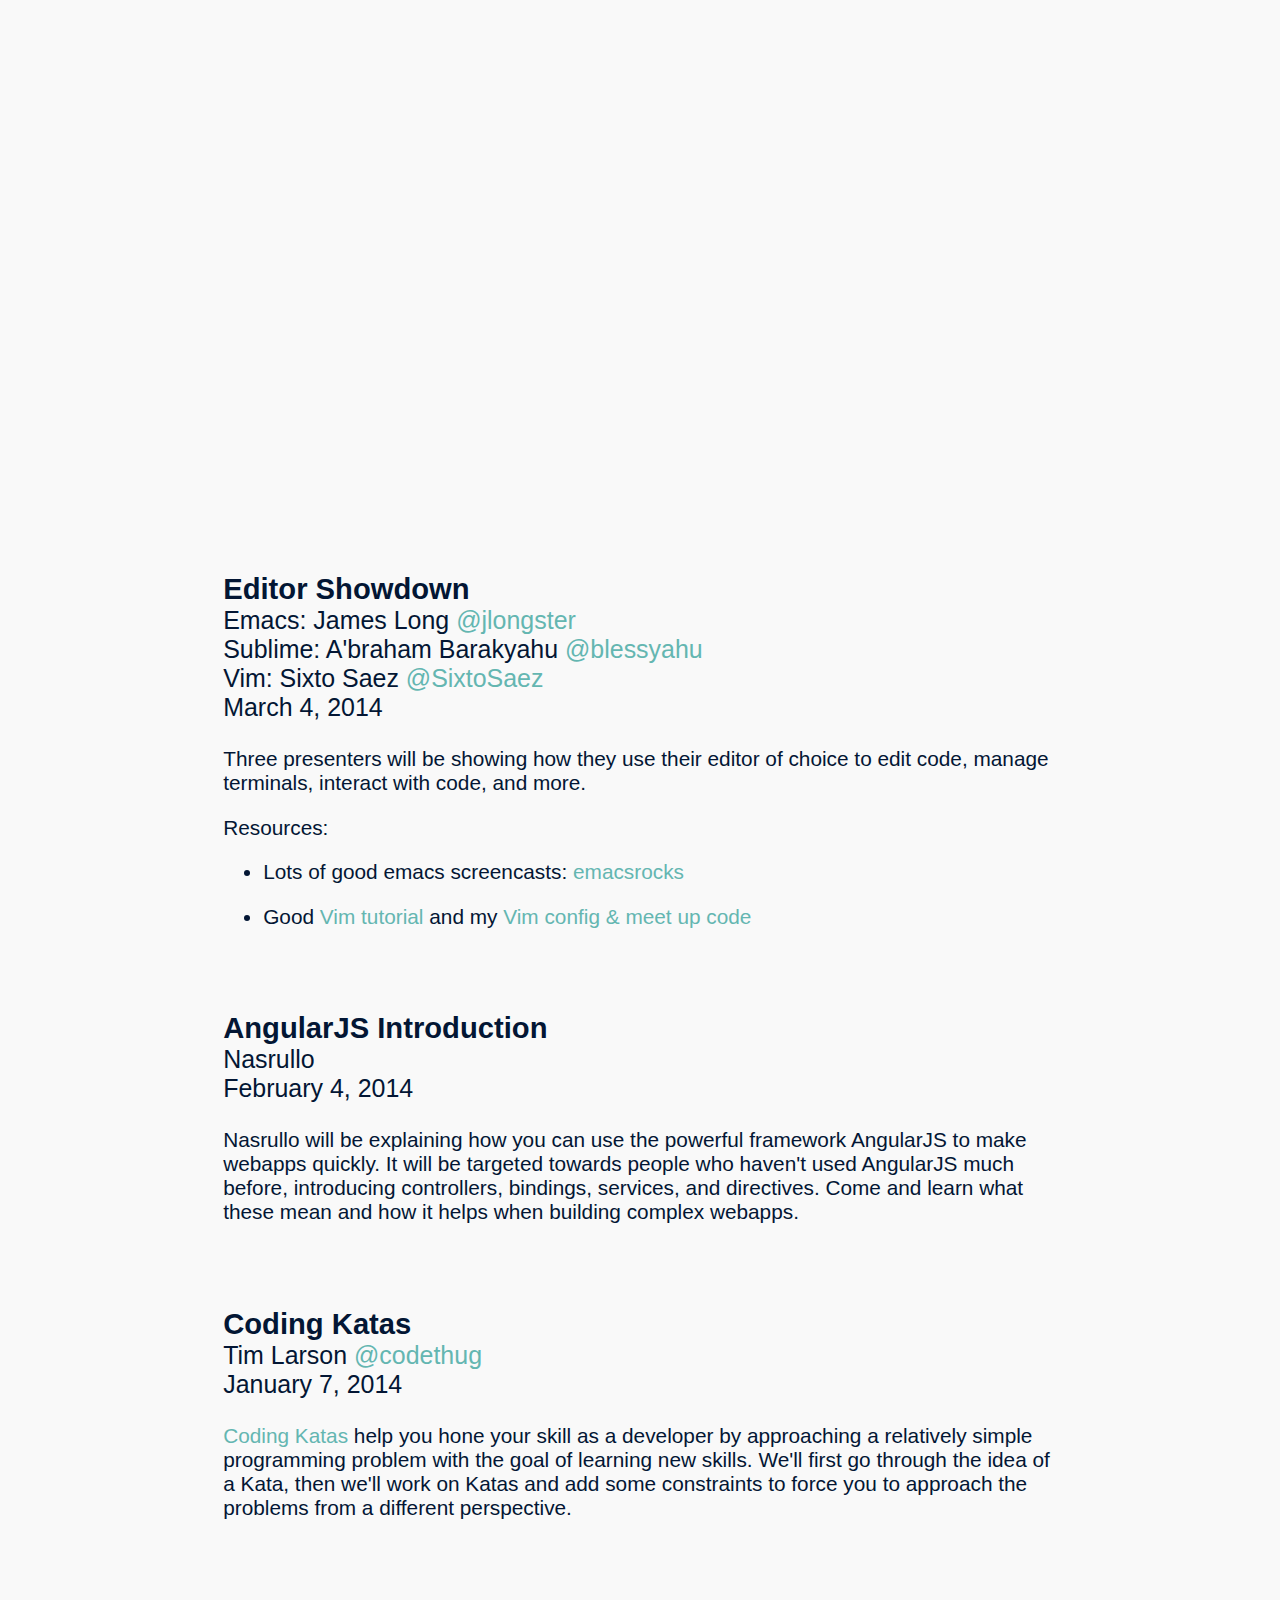
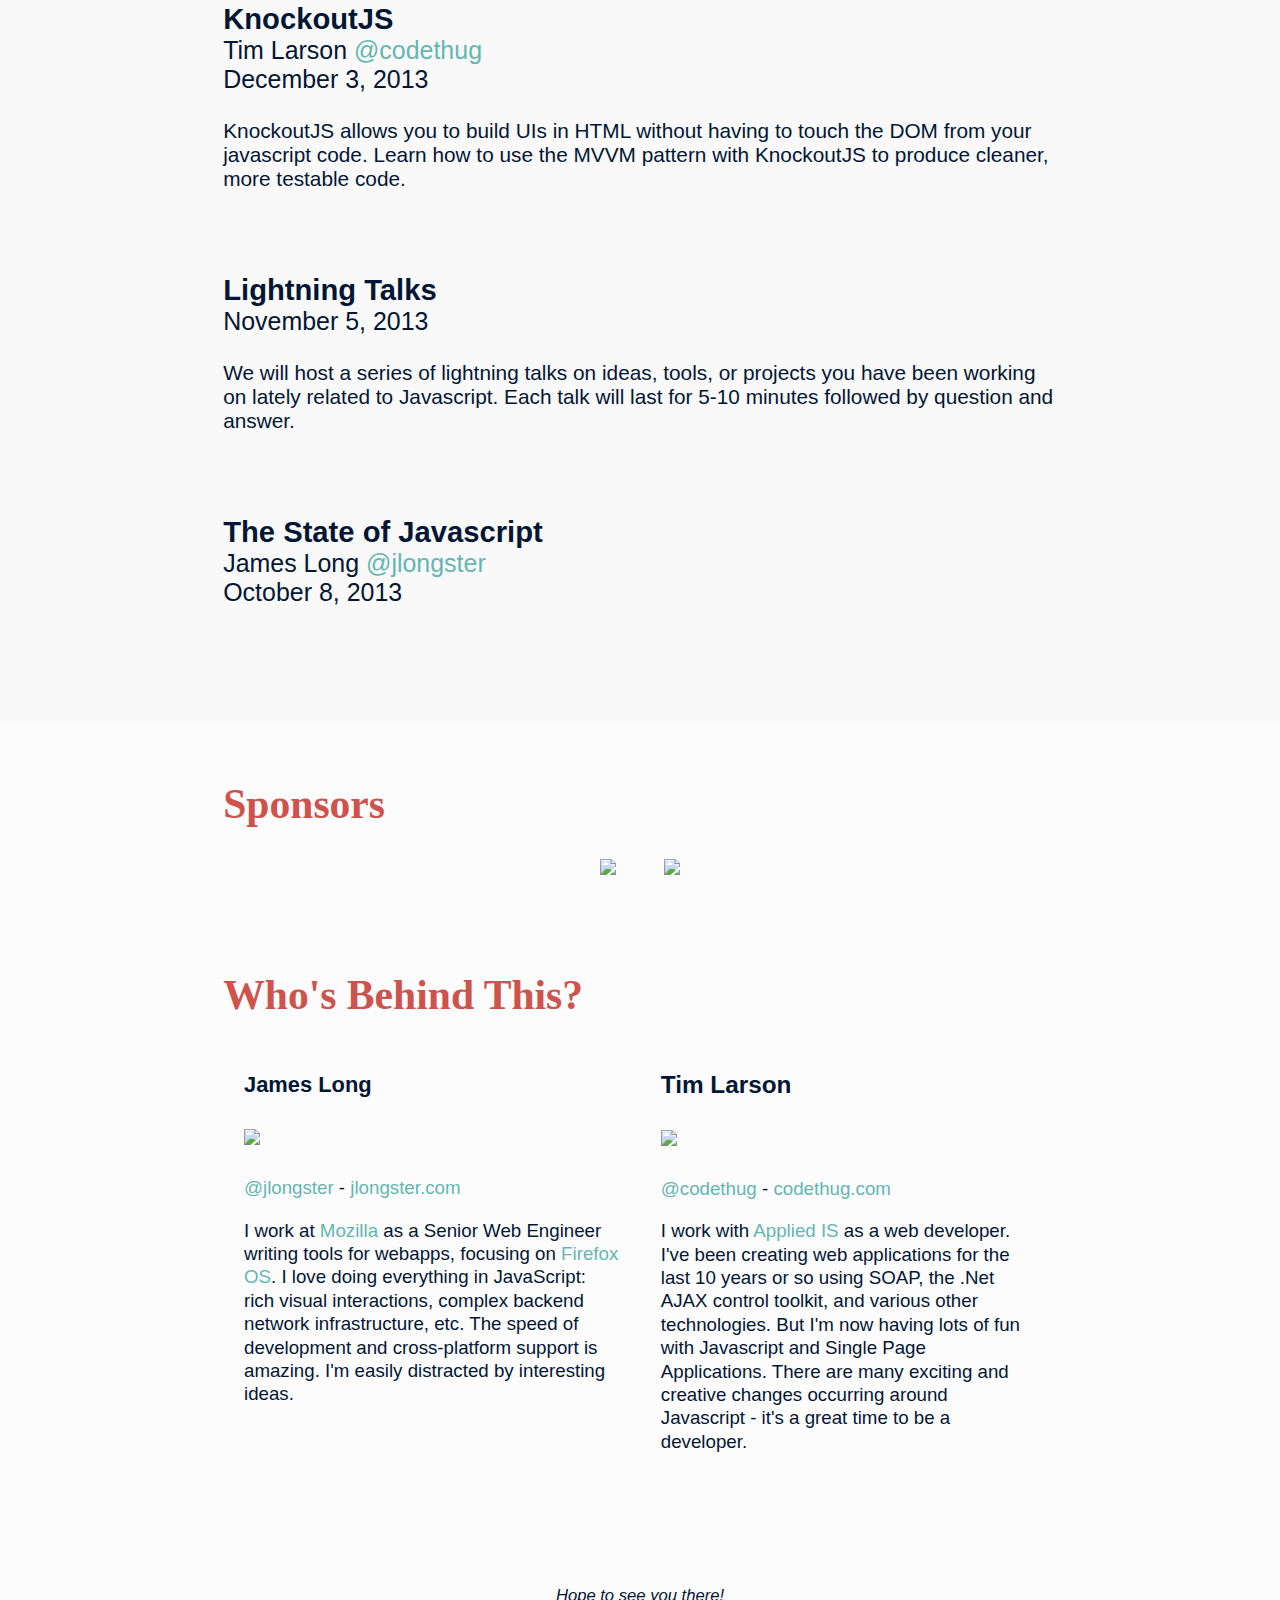
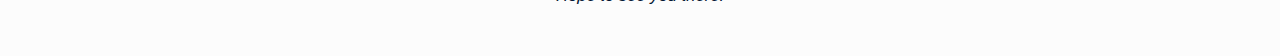
==== commit b82f52dc: "add february meeting" ====
--- a/index.html
+++ b/index.html
@@ -110,12 +110,32 @@
 
         <div class="meetingDetails">
           <div class="info">
-
-            <h3>TBD</h3>
+            <h3>Lessons Learned from Building a Large Angular App</h3>
+            Brian McDaniel
 
             February 3, 2015
           </div>
 
+          <p>
+            Since October 2013, I've been working on an Angular app
+            that's grown from 2,000 lines of code written mostly by a
+            single developer to over 50,000 lines (including tests)
+            worked on by a team of developers. Along the way, we've
+            discovered plenty of bad practices and anti-patterns, and,
+            occasionally, we've done some good things, too. In this
+            talk, I'll share the things that worked, the things that
+            didn't work, and some general tips for working with Angular.
+          </p>
+
+          <p>
+            Since there have already been talks introducing Angular, this won't be
+            a general introduction to the framework. In lieu of showing off
+            Angular's data-binding with an ng-model tied to an input, we'll be
+            digging into directives, testing, application architecture,
+            performance, and more. That said, if you haven't ever used Angular, my
+            hope is that you'll at least be able to see some of the ways in which
+            Angular can be used to make large-scale app development easier.
+          </p>
         </div>
 
 
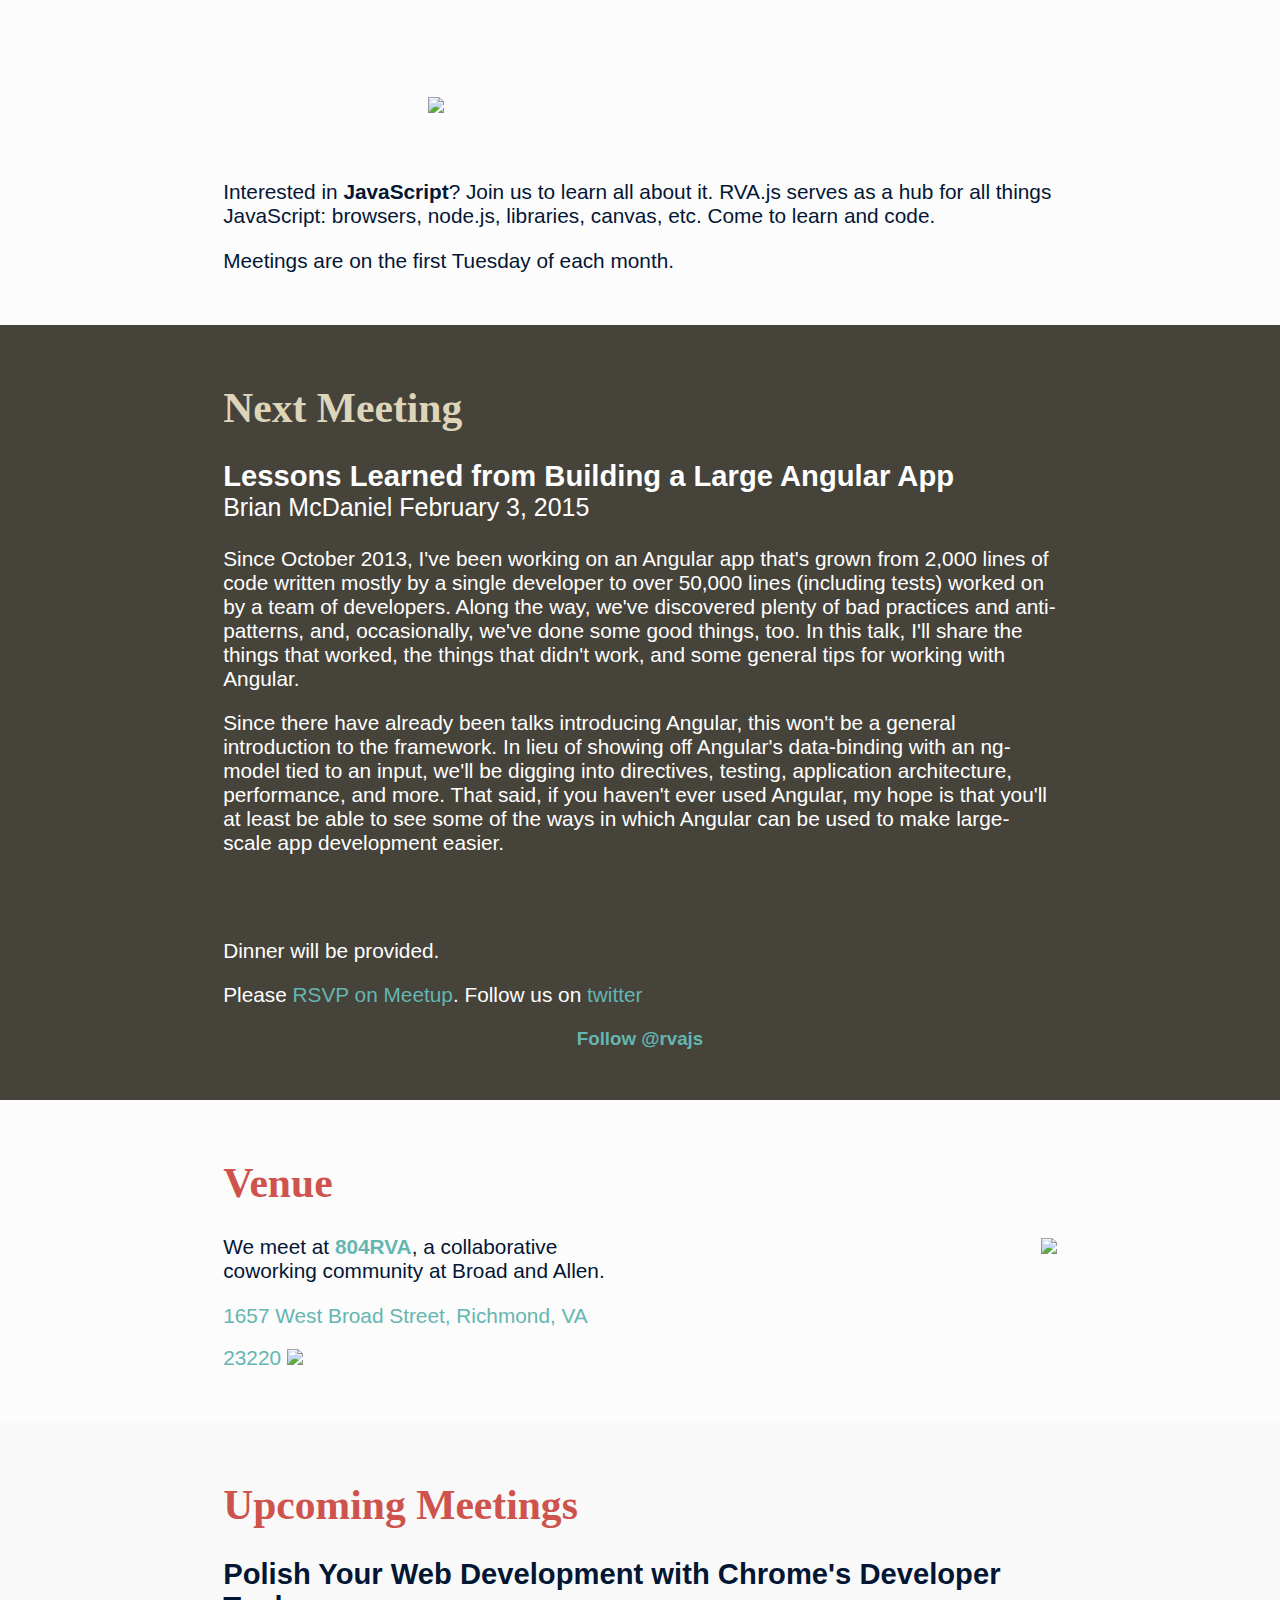
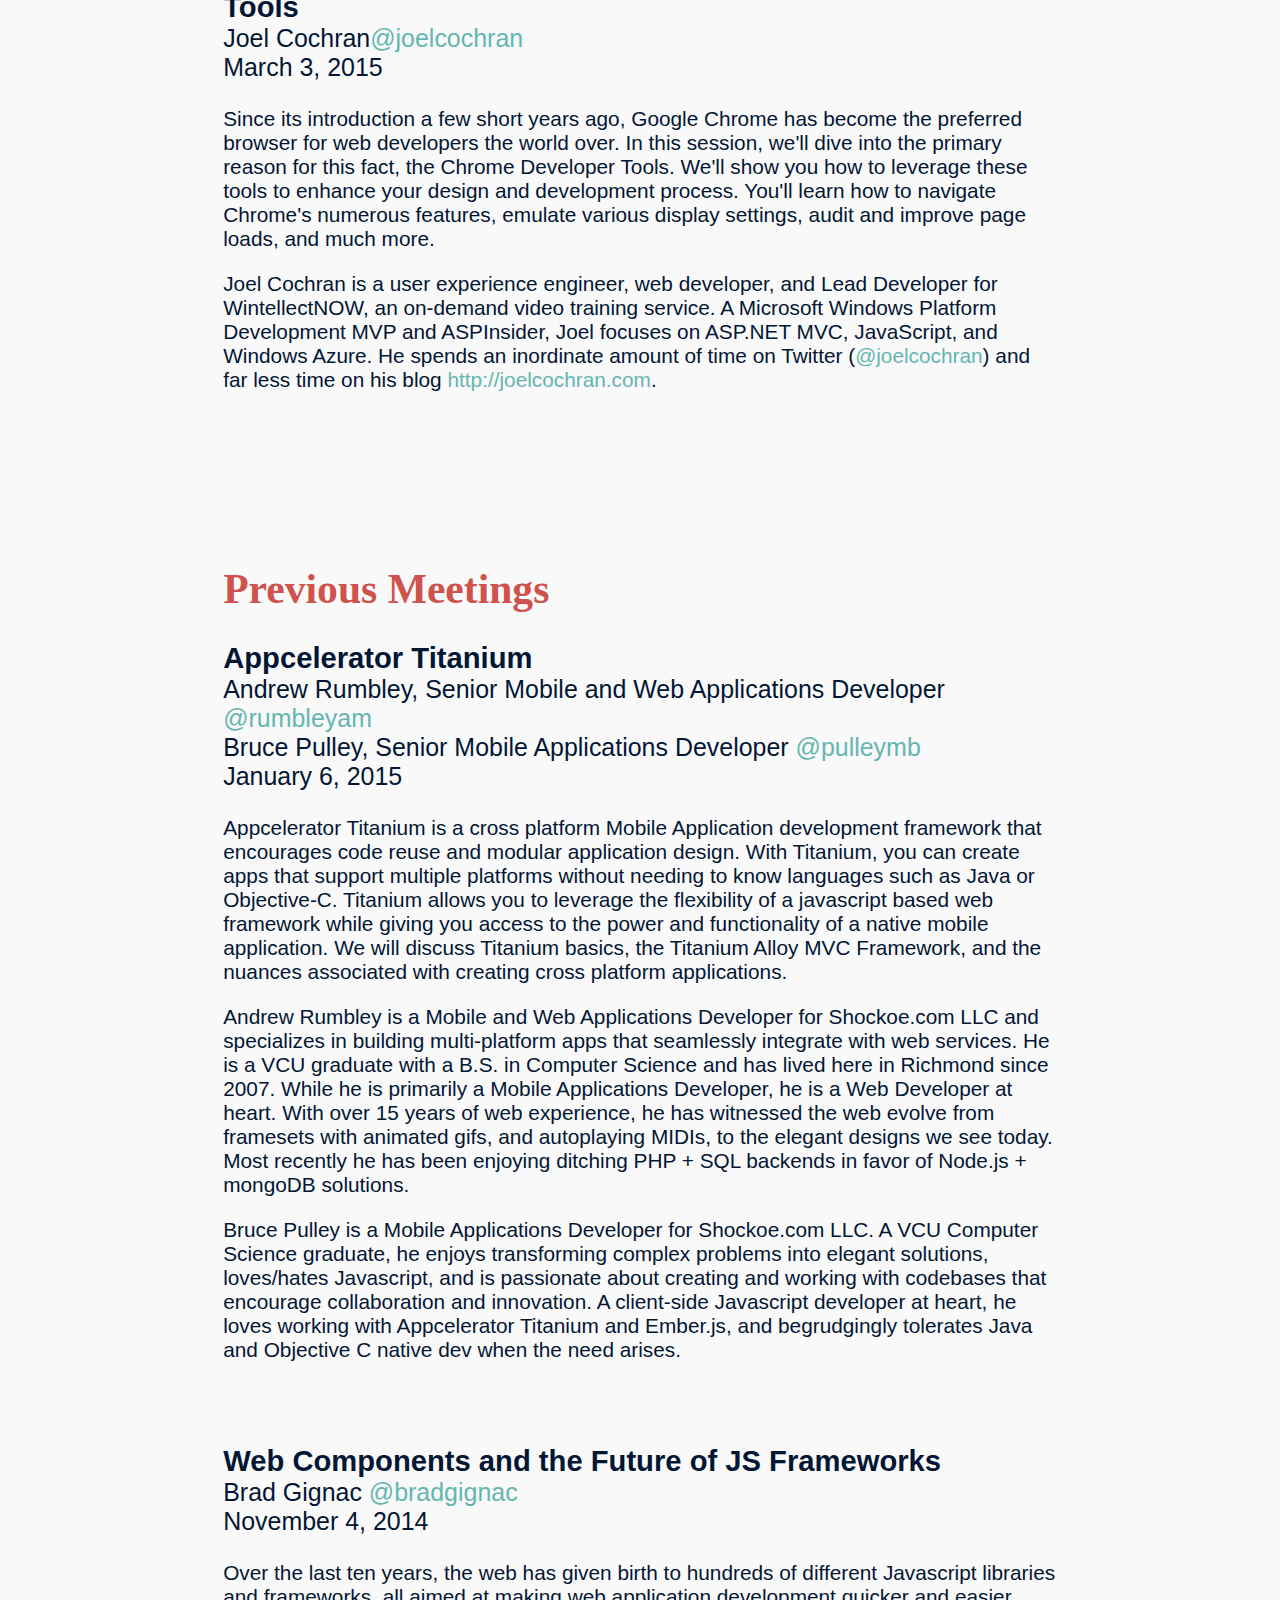
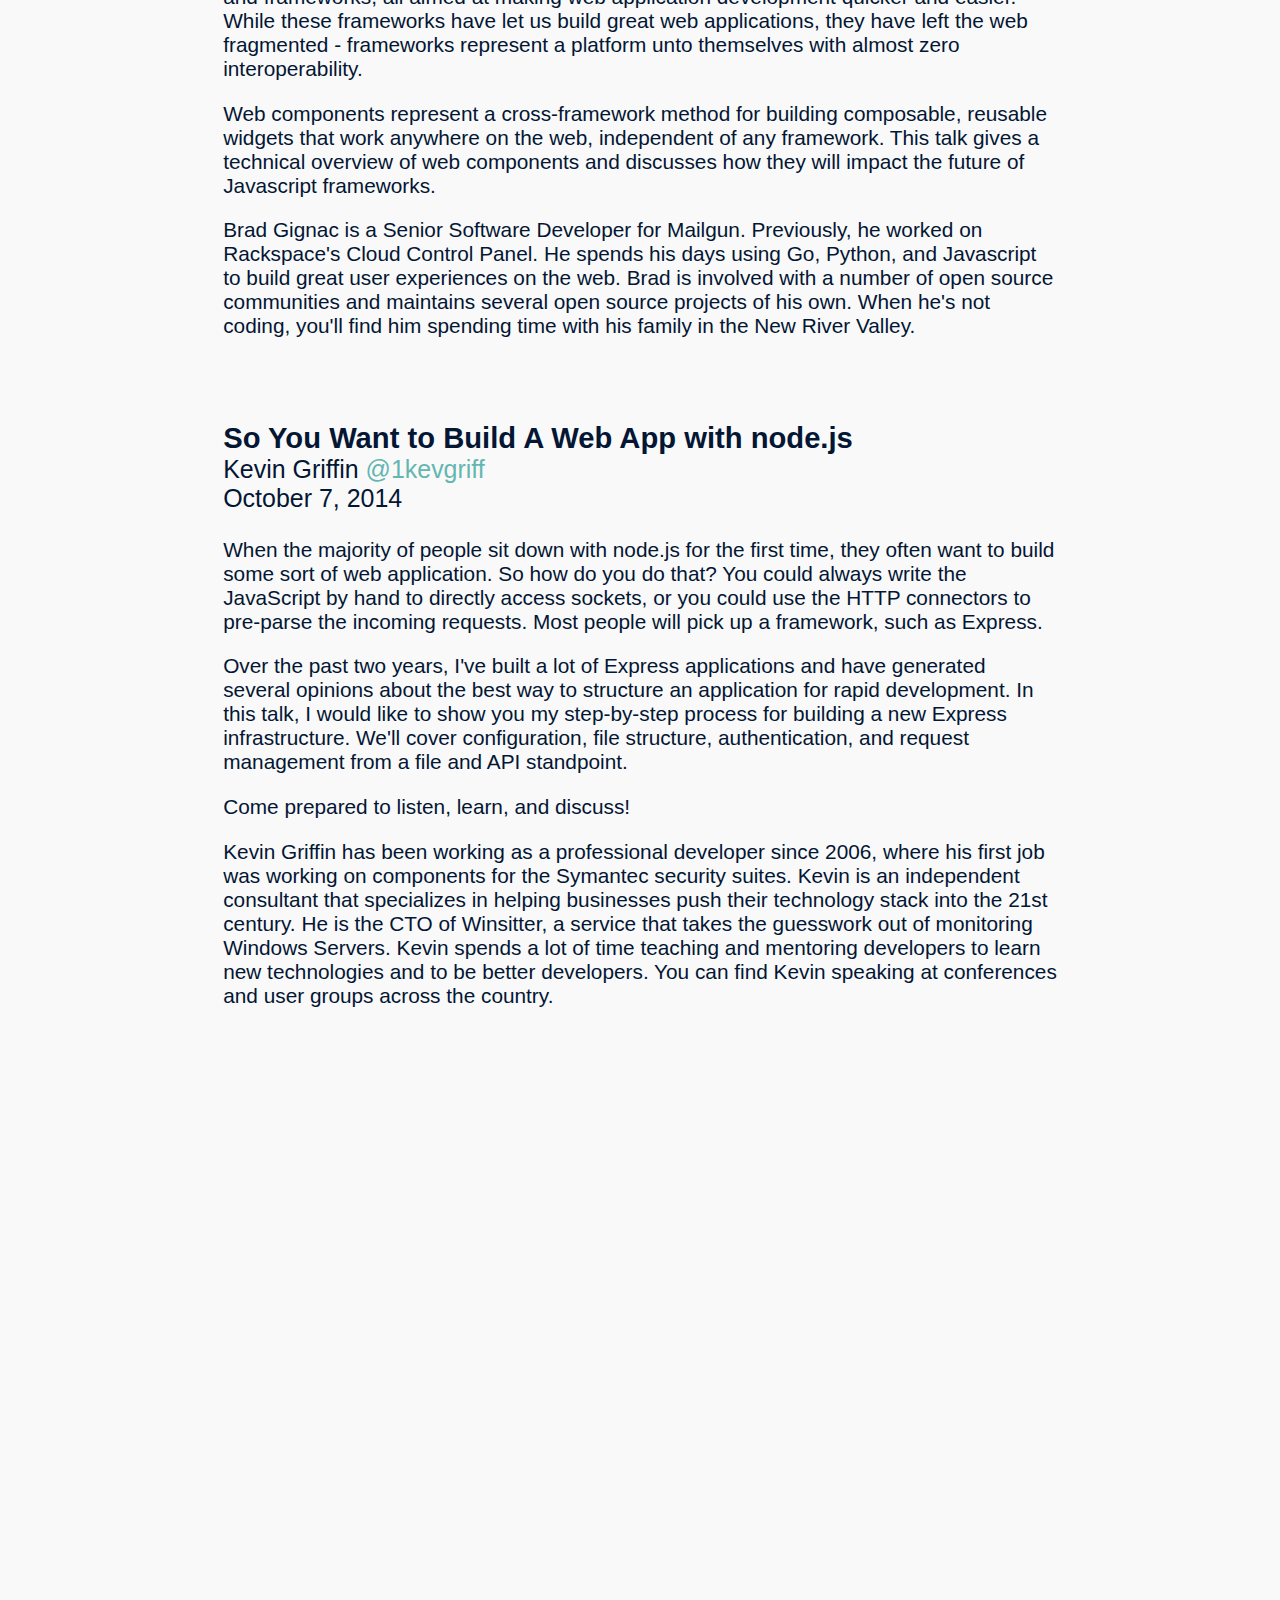
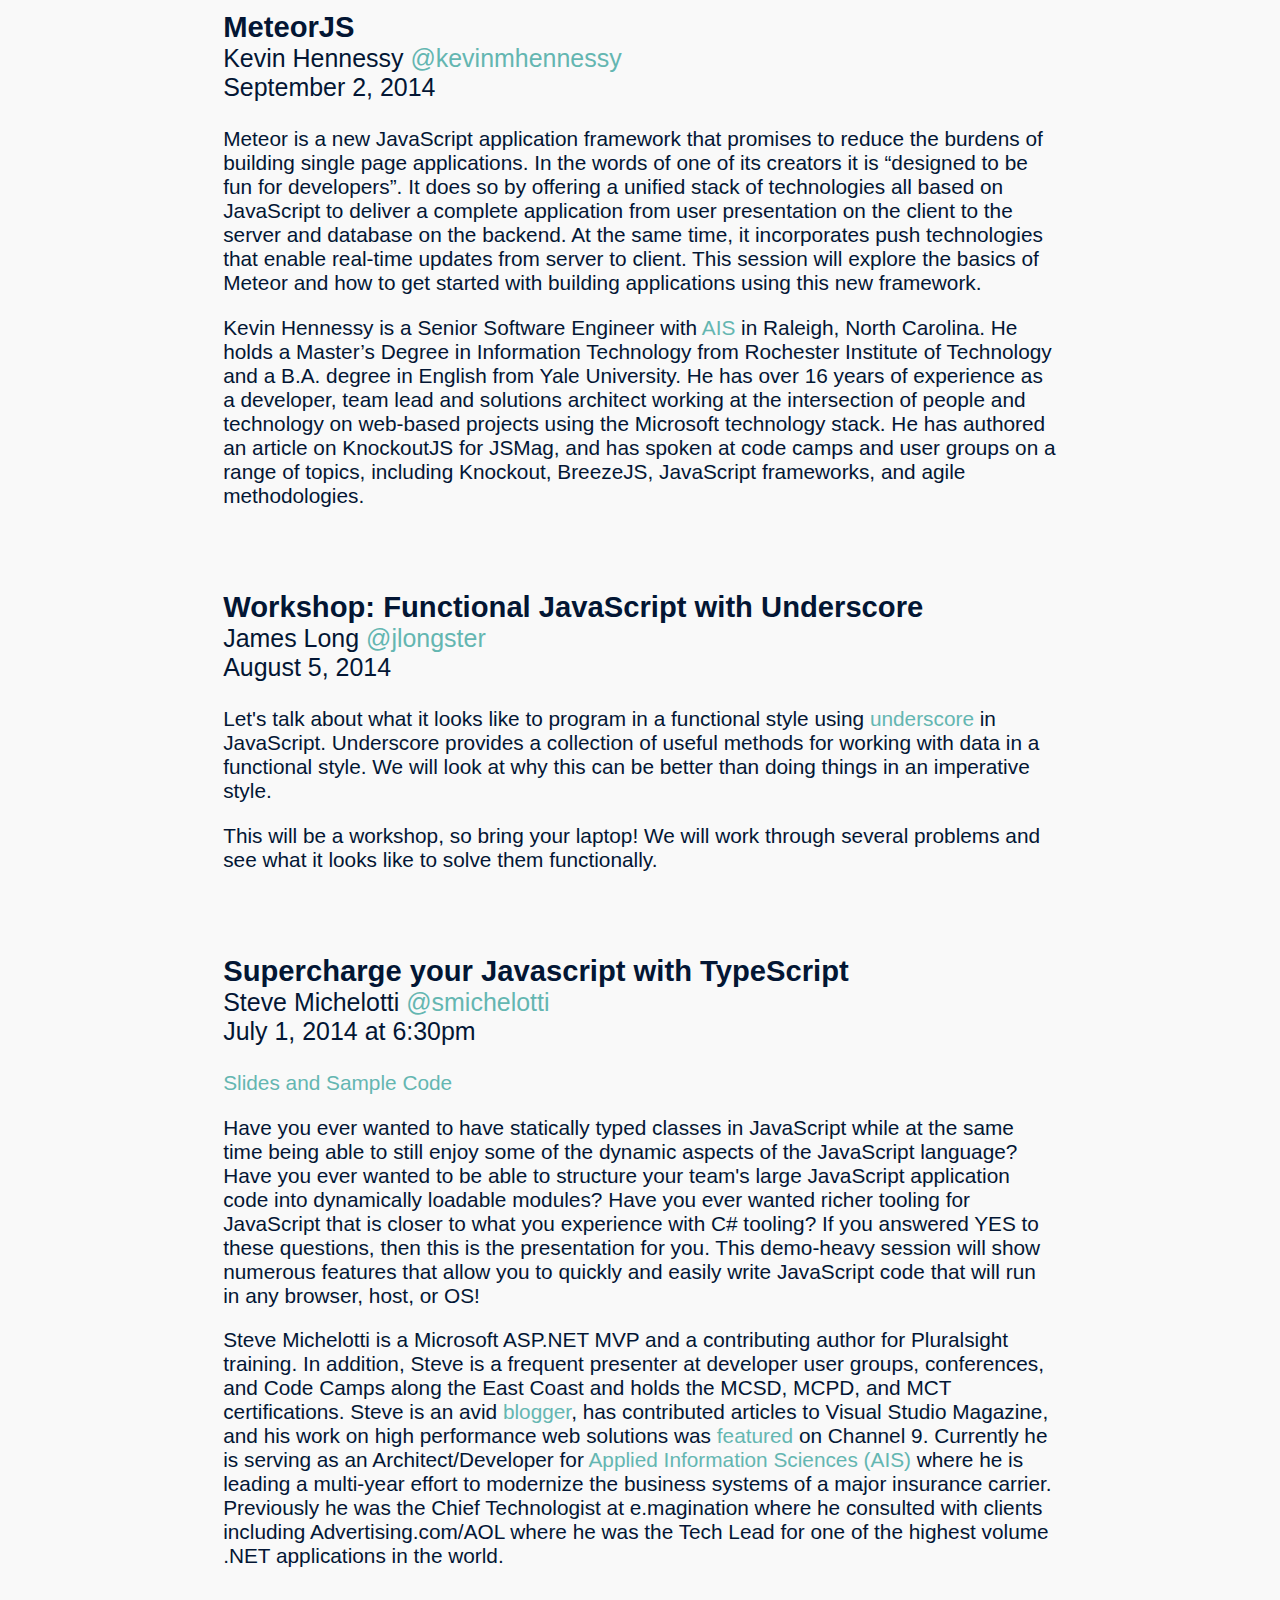
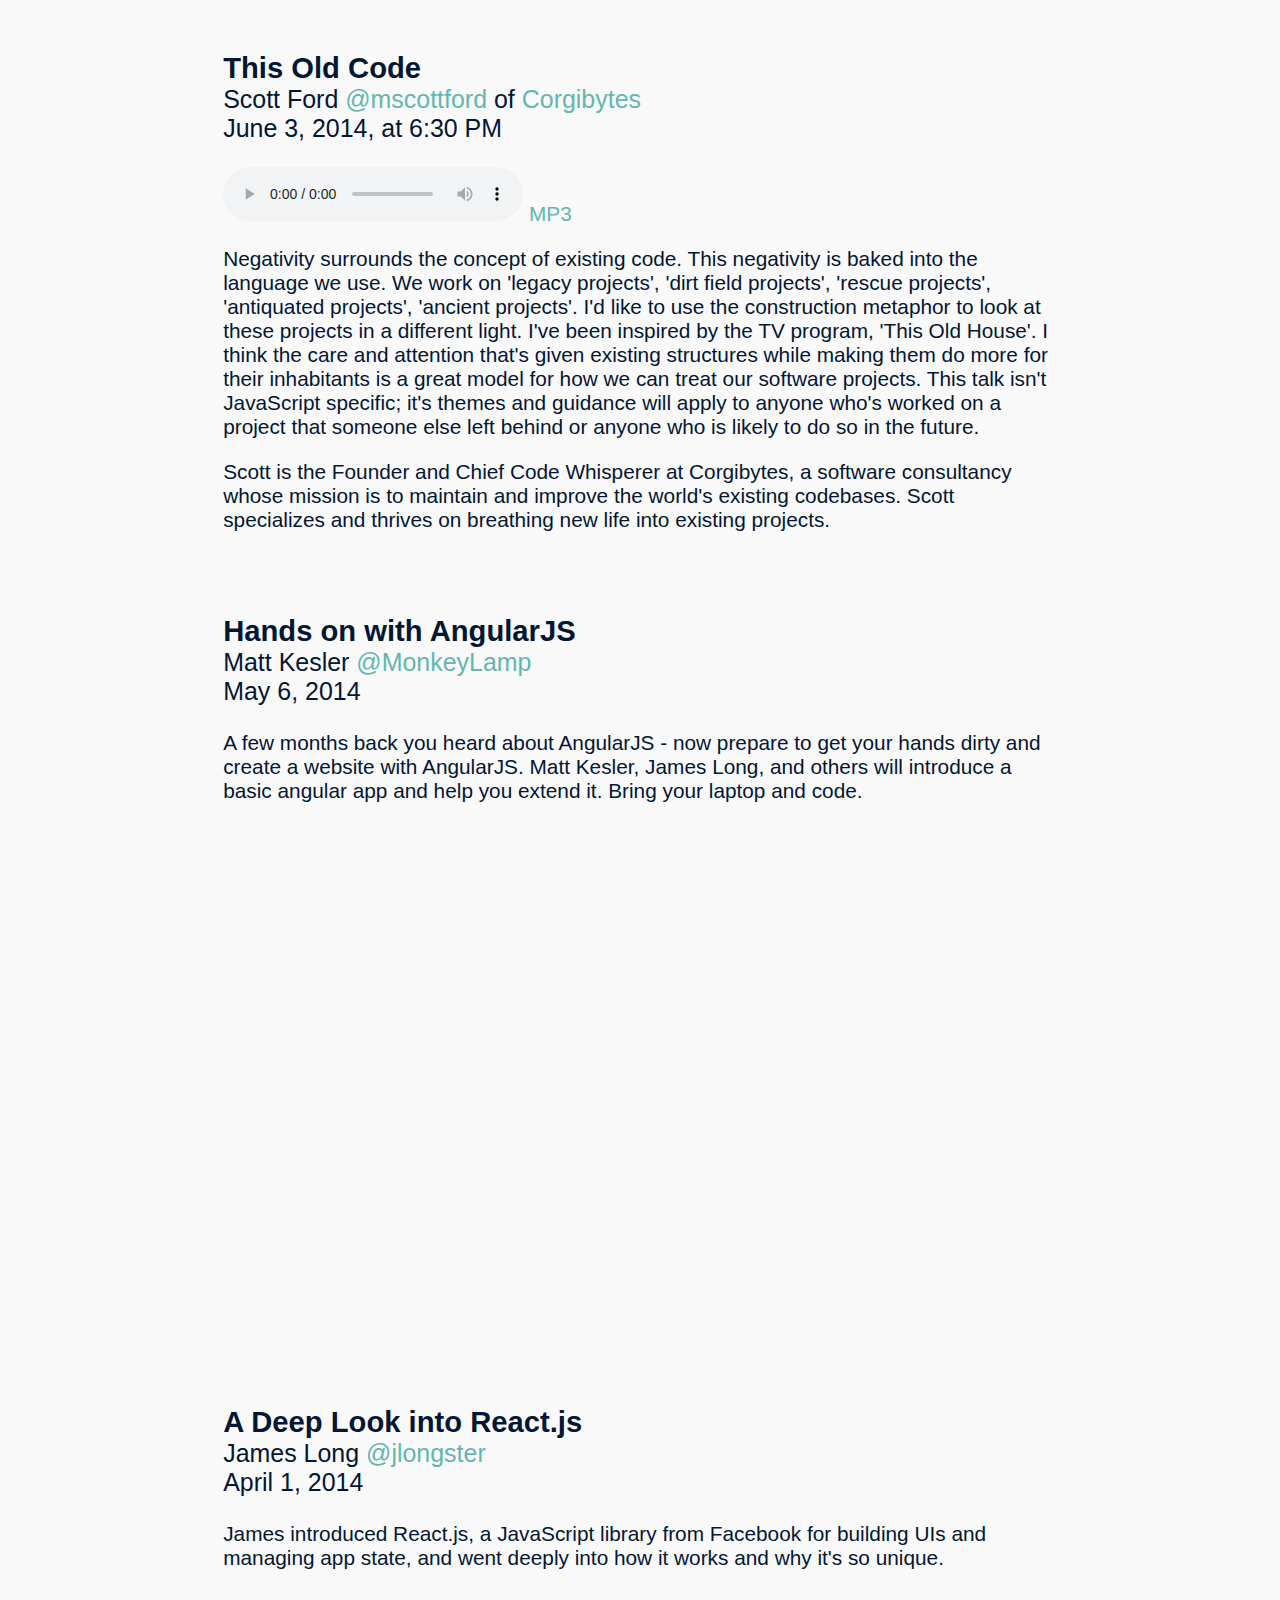
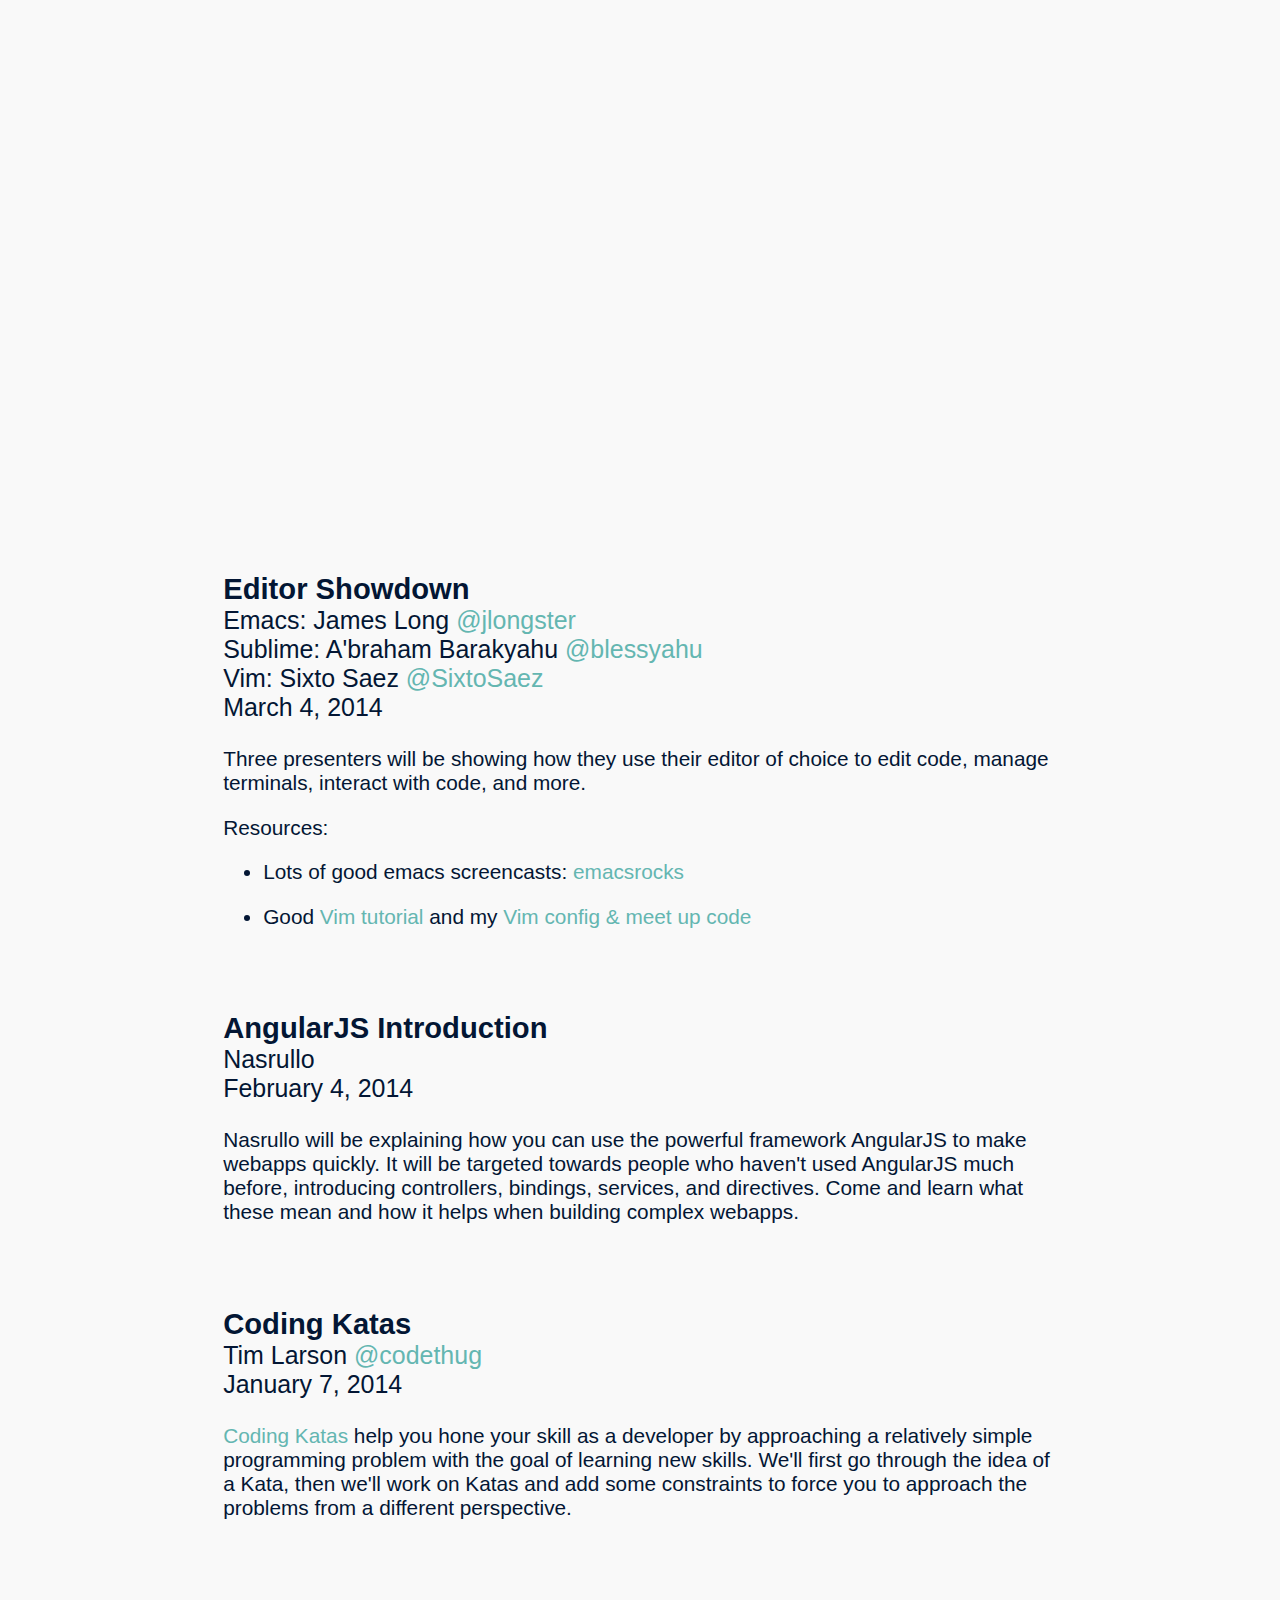
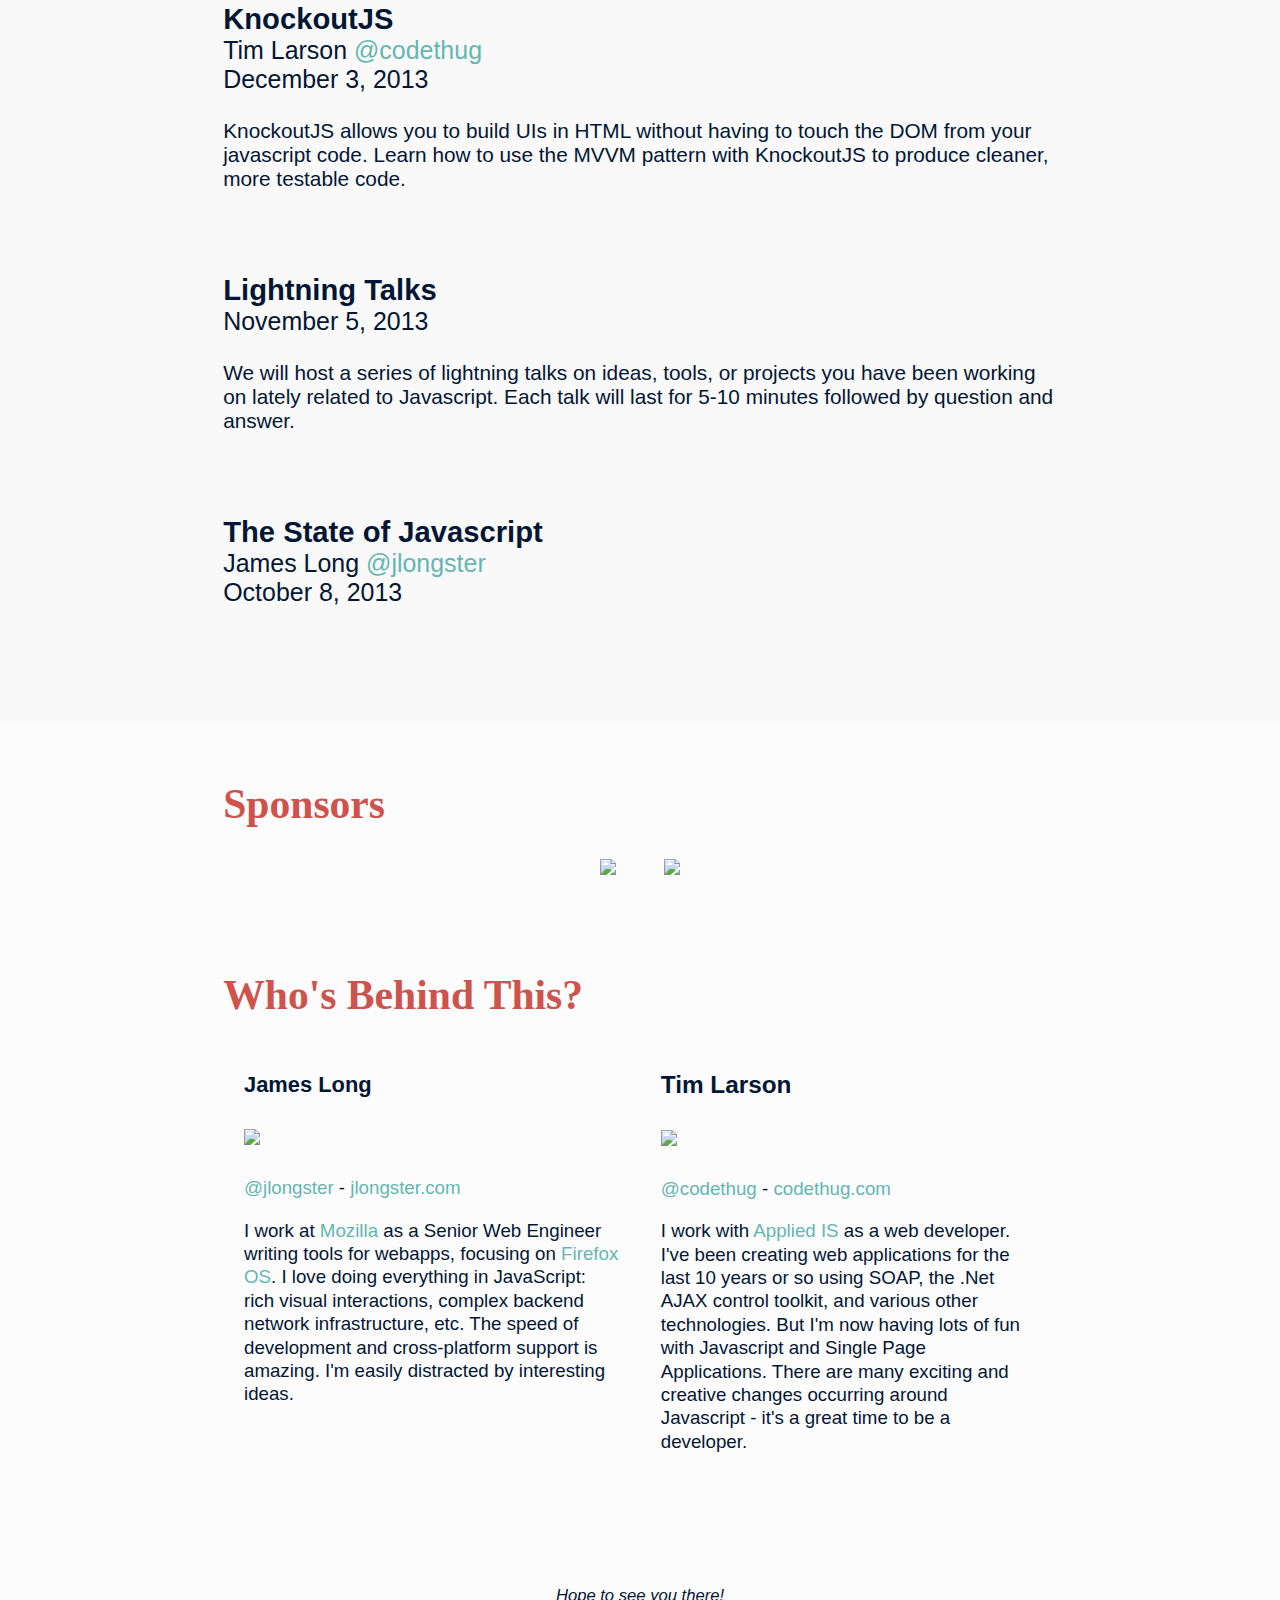
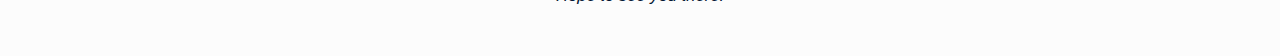
==== commit 62d02e01: "Feb Meeting now shows as next" ====
--- a/index.html
+++ b/index.html
@@ -29,6 +29,111 @@
 
           <div class="meetingDetails">
             <div class="info">
+              <h3>Lessons Learned from Building a Large Angular App</h3>
+              Brian McDaniel
+
+              February 3, 2015
+            </div>
+
+            <p>
+              Since October 2013, I've been working on an Angular app
+              that's grown from 2,000 lines of code written mostly by a
+              single developer to over 50,000 lines (including tests)
+              worked on by a team of developers. Along the way, we've
+              discovered plenty of bad practices and anti-patterns, and,
+              occasionally, we've done some good things, too. In this
+              talk, I'll share the things that worked, the things that
+              didn't work, and some general tips for working with Angular.
+            </p>
+
+            <p>
+              Since there have already been talks introducing Angular, this won't be
+              a general introduction to the framework. In lieu of showing off
+              Angular's data-binding with an ng-model tied to an input, we'll be
+              digging into directives, testing, application architecture,
+              performance, and more. That said, if you haven't ever used Angular, my
+              hope is that you'll at least be able to see some of the ways in which
+              Angular can be used to make large-scale app development easier.
+            </p>
+          </div>
+
+        <p>
+          Dinner will be provided.
+        </p>
+        <p>
+          Please <a href="http://www.meetup.com/rva-js/events/219113792/">RSVP on Meetup</a>.
+          Follow us on <a href="https://twitter.com/rvajs">twitter</a>
+        </p>
+
+        <p class="follow">
+          <a href="https://twitter.com/rvajs" class="twitter-follow-button" data-show-count="true" data-size="large">Follow @rvajs</a>
+          <script>!function(d,s,id){var js,fjs=d.getElementsByTagName(s)[0],p=/^http:/.test(d.location)?'http':'https';if(!d.getElementById(id)){js=d.createElement(s);js.id=id;js.src=p+'://platform.twitter.com/widgets.js';fjs.parentNode.insertBefore(js,fjs);}}(document, 'script', 'twitter-wjs');</script>
+        </p>
+      </div>
+    </section>
+
+    <section class="details">
+      <h1>Venue</h1>
+      <div class="left">
+        We  meet at <a class="name"
+        href="http://www.804rva.com/">804RVA</a>, a collaborative coworking community at Broad and Allen.
+
+        <div class="map">
+          <p>
+            <a href="https://www.google.com/maps/place/1657+W+Broad+St+Richmond+VA">
+              1657 West Broad Street, Richmond, VA 23220
+              <img src="img/map-804rva.png" />
+            </a>
+          </p>
+        </div>
+      </div>
+      <div class="right">
+		  <img src="img/storefront-804rva.png" />
+      </div>
+    </section>
+
+    <section class="upcoming-meetings">
+		<div class="inner">
+			<h1>Upcoming Meetings</h1>
+
+        <div class="meetingDetails">
+          <div class="info">
+
+            <h3>Polish Your Web Development with Chrome's Developer Tools</h3>
+            Joel Cochran<a href="http://www.twitter.com/joelcochran">@joelcochran</a><br/>
+
+            March 3, 2015
+          </div>
+
+          <p>
+            Since its introduction a few short years ago, Google Chrome has become
+            the preferred browser for web developers the world over. In this session,
+            we'll dive into the primary reason for this fact, the Chrome Developer Tools.
+            We'll show you how to leverage these tools to enhance your design and development
+            process.  You'll learn how to navigate Chrome's numerous features, emulate
+            various display settings, audit and improve page loads, and much more.
+          </p>
+
+          <p>
+            Joel Cochran is a user experience engineer, web developer, and Lead Developer for
+            WintellectNOW, an on-demand video training service. A Microsoft Windows Platform
+            Development MVP and ASPInsider, Joel focuses on ASP.NET MVC, JavaScript, and Windows
+            Azure. He spends an inordinate amount of time on Twitter
+            (<a href="http://www.twitter.com/joelcochran">@joelcochran</a>) and far less
+            time on his blog <a href="http://joelcochran.com">http://joelcochran.com</a>.
+          </p>
+
+        </div>
+
+		</div>
+	  </section>
+
+    <section class="prev-meetings">
+      <div class="inner">
+        <h1>Previous Meetings</h1>
+
+          <div class="meetingDetails">
+            <div class="info">
               <h3>Appcelerator Titanium</h3>
               Andrew Rumbley, Senior Mobile and Web Applications Developer
               <a href="http://twitter.com/rumbleyam">@rumbleyam</a><br/>
@@ -68,112 +173,6 @@
               tolerates Java and Objective C native dev when the need arises.
             </p>
           </div>
-
-        <p>
-          Dinner will be provided.
-        </p>
-        <p>
-          Please <a href="http://www.meetup.com/rva-js/events/219113792/">RSVP on Meetup</a>.
-          Follow us on <a href="https://twitter.com/rvajs">twitter</a>
-        </p>
-
-        <p class="follow">
-          <a href="https://twitter.com/rvajs" class="twitter-follow-button" data-show-count="true" data-size="large">Follow @rvajs</a>
-          <script>!function(d,s,id){var js,fjs=d.getElementsByTagName(s)[0],p=/^http:/.test(d.location)?'http':'https';if(!d.getElementById(id)){js=d.createElement(s);js.id=id;js.src=p+'://platform.twitter.com/widgets.js';fjs.parentNode.insertBefore(js,fjs);}}(document, 'script', 'twitter-wjs');</script>
-        </p>
-      </div>
-    </section>
-
-    <section class="details">
-      <h1>Venue</h1>
-      <div class="left">
-        We  meet at <a class="name"
-        href="http://www.804rva.com/">804RVA</a>, a collaborative coworking community at Broad and Allen.
-
-        <div class="map">
-          <p>
-            <a href="https://www.google.com/maps/place/1657+W+Broad+St+Richmond+VA">
-              1657 West Broad Street, Richmond, VA 23220
-              <img src="img/map-804rva.png" />
-            </a>
-          </p>
-        </div>
-      </div>
-      <div class="right">
-		  <img src="img/storefront-804rva.png" />
-      </div>
-    </section>
-
-    <section class="upcoming-meetings">
-		<div class="inner">
-			<h1>Upcoming Meetings</h1>
-
-        <div class="meetingDetails">
-          <div class="info">
-            <h3>Lessons Learned from Building a Large Angular App</h3>
-            Brian McDaniel
-
-            February 3, 2015
-          </div>
-
-          <p>
-            Since October 2013, I've been working on an Angular app
-            that's grown from 2,000 lines of code written mostly by a
-            single developer to over 50,000 lines (including tests)
-            worked on by a team of developers. Along the way, we've
-            discovered plenty of bad practices and anti-patterns, and,
-            occasionally, we've done some good things, too. In this
-            talk, I'll share the things that worked, the things that
-            didn't work, and some general tips for working with Angular.
-          </p>
-
-          <p>
-            Since there have already been talks introducing Angular, this won't be
-            a general introduction to the framework. In lieu of showing off
-            Angular's data-binding with an ng-model tied to an input, we'll be
-            digging into directives, testing, application architecture,
-            performance, and more. That said, if you haven't ever used Angular, my
-            hope is that you'll at least be able to see some of the ways in which
-            Angular can be used to make large-scale app development easier.
-          </p>
-        </div>
-
-
-        <div class="meetingDetails">
-          <div class="info">
-
-            <h3>Polish Your Web Development with Chrome's Developer Tools</h3>
-            Joel Cochran<a href="http://www.twitter.com/joelcochran">@joelcochran</a><br/>
-
-            March 3, 2015
-          </div>
-
-          <p>
-            Since its introduction a few short years ago, Google Chrome has become
-            the preferred browser for web developers the world over. In this session,
-            we'll dive into the primary reason for this fact, the Chrome Developer Tools.
-            We'll show you how to leverage these tools to enhance your design and development
-            process.  You'll learn how to navigate Chrome's numerous features, emulate
-            various display settings, audit and improve page loads, and much more.
-          </p>
-
-          <p>
-            Joel Cochran is a user experience engineer, web developer, and Lead Developer for
-            WintellectNOW, an on-demand video training service. A Microsoft Windows Platform
-            Development MVP and ASPInsider, Joel focuses on ASP.NET MVC, JavaScript, and Windows
-            Azure. He spends an inordinate amount of time on Twitter
-            (<a href="http://www.twitter.com/joelcochran">@joelcochran</a>) and far less
-            time on his blog <a href="http://joelcochran.com">http://joelcochran.com</a>.
-          </p>
-
-        </div>
-
-		</div>
-	  </section>
-
-    <section class="prev-meetings">
-      <div class="inner">
-        <h1>Previous Meetings</h1>
 
 
           <div class="meetingDetails">
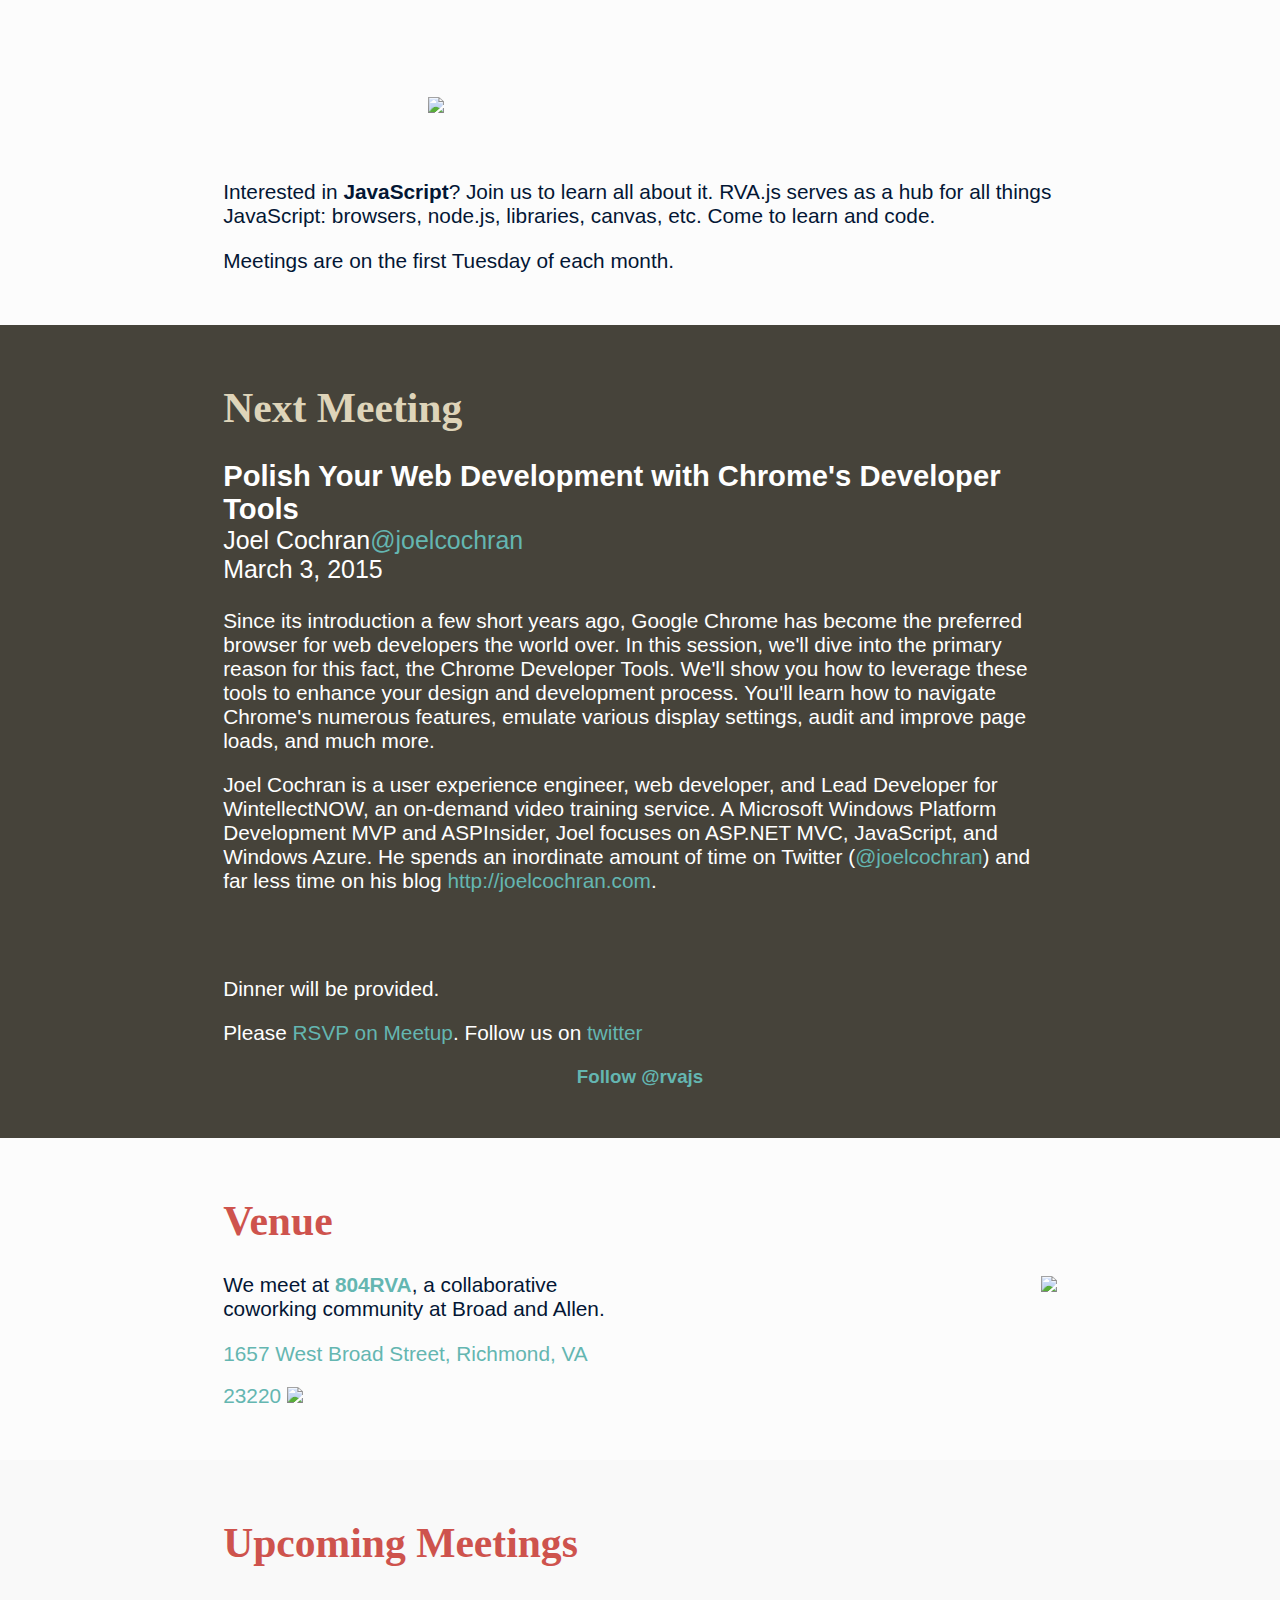
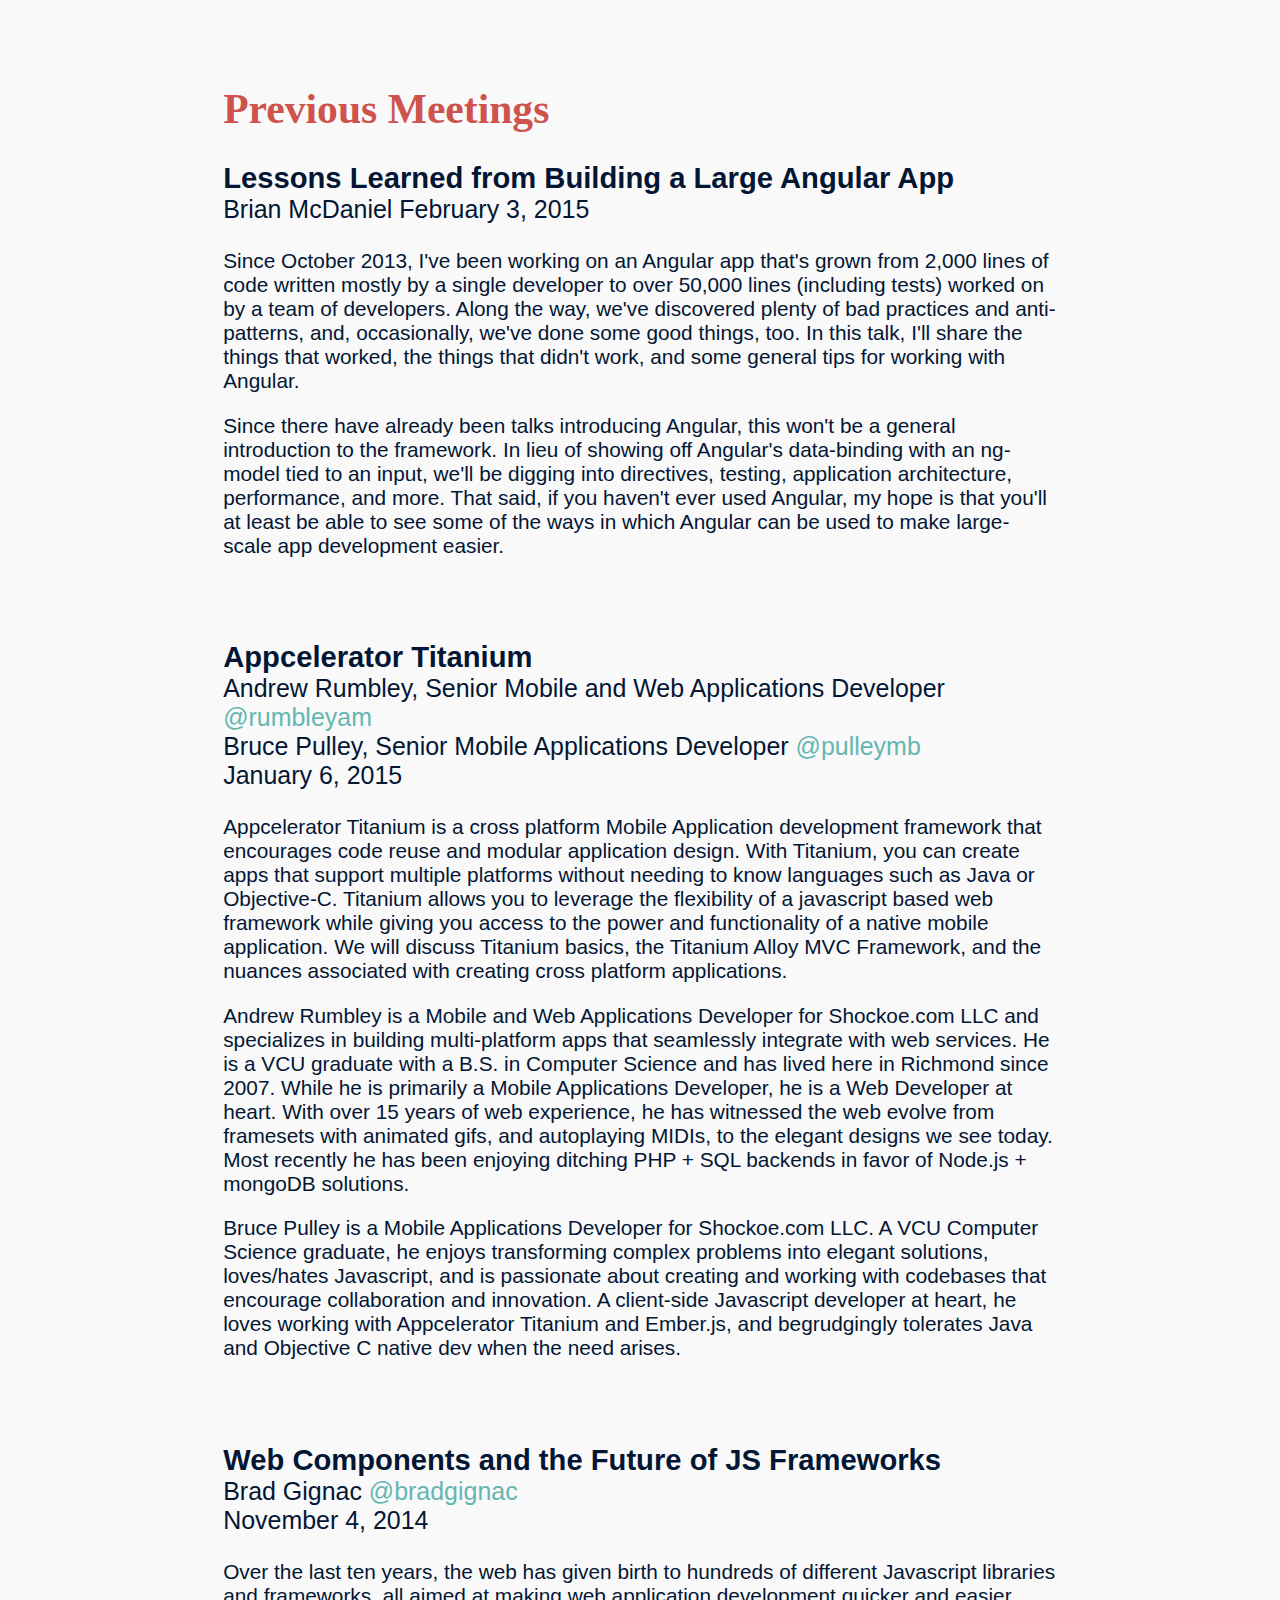
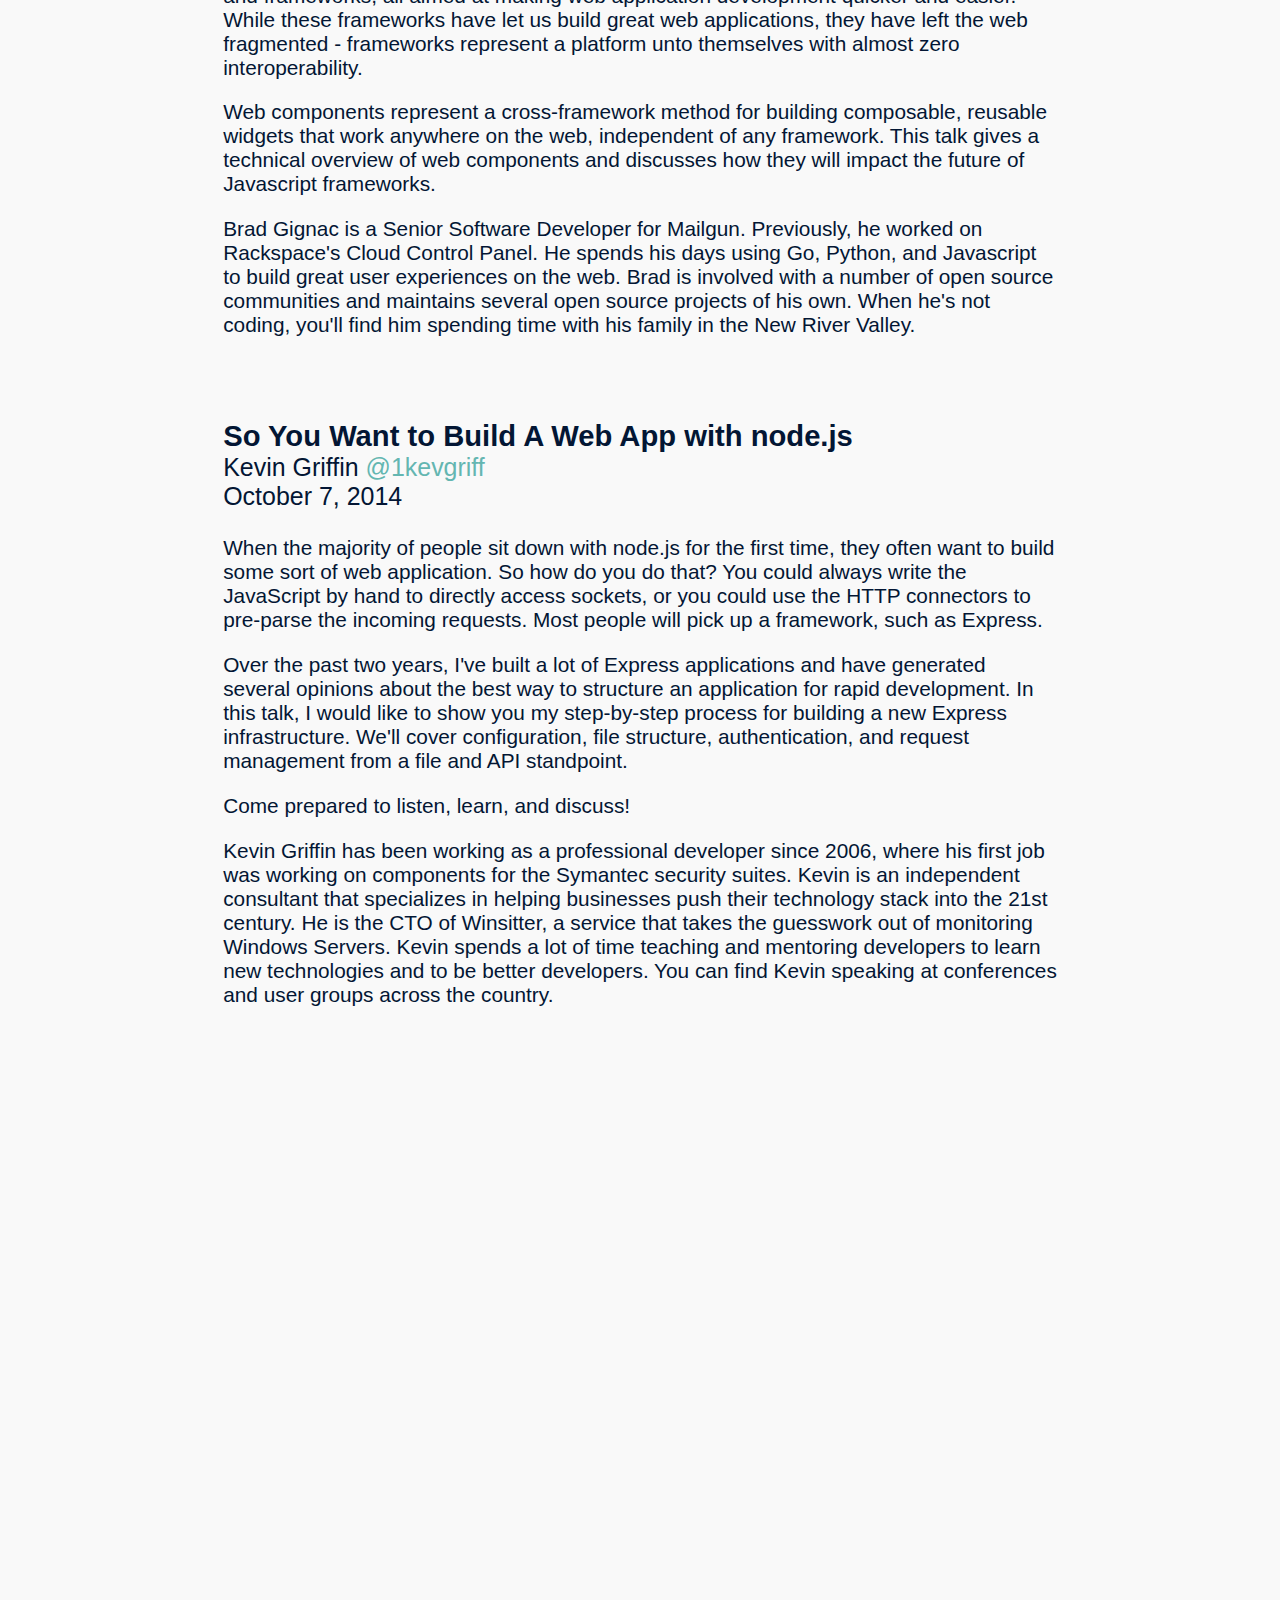
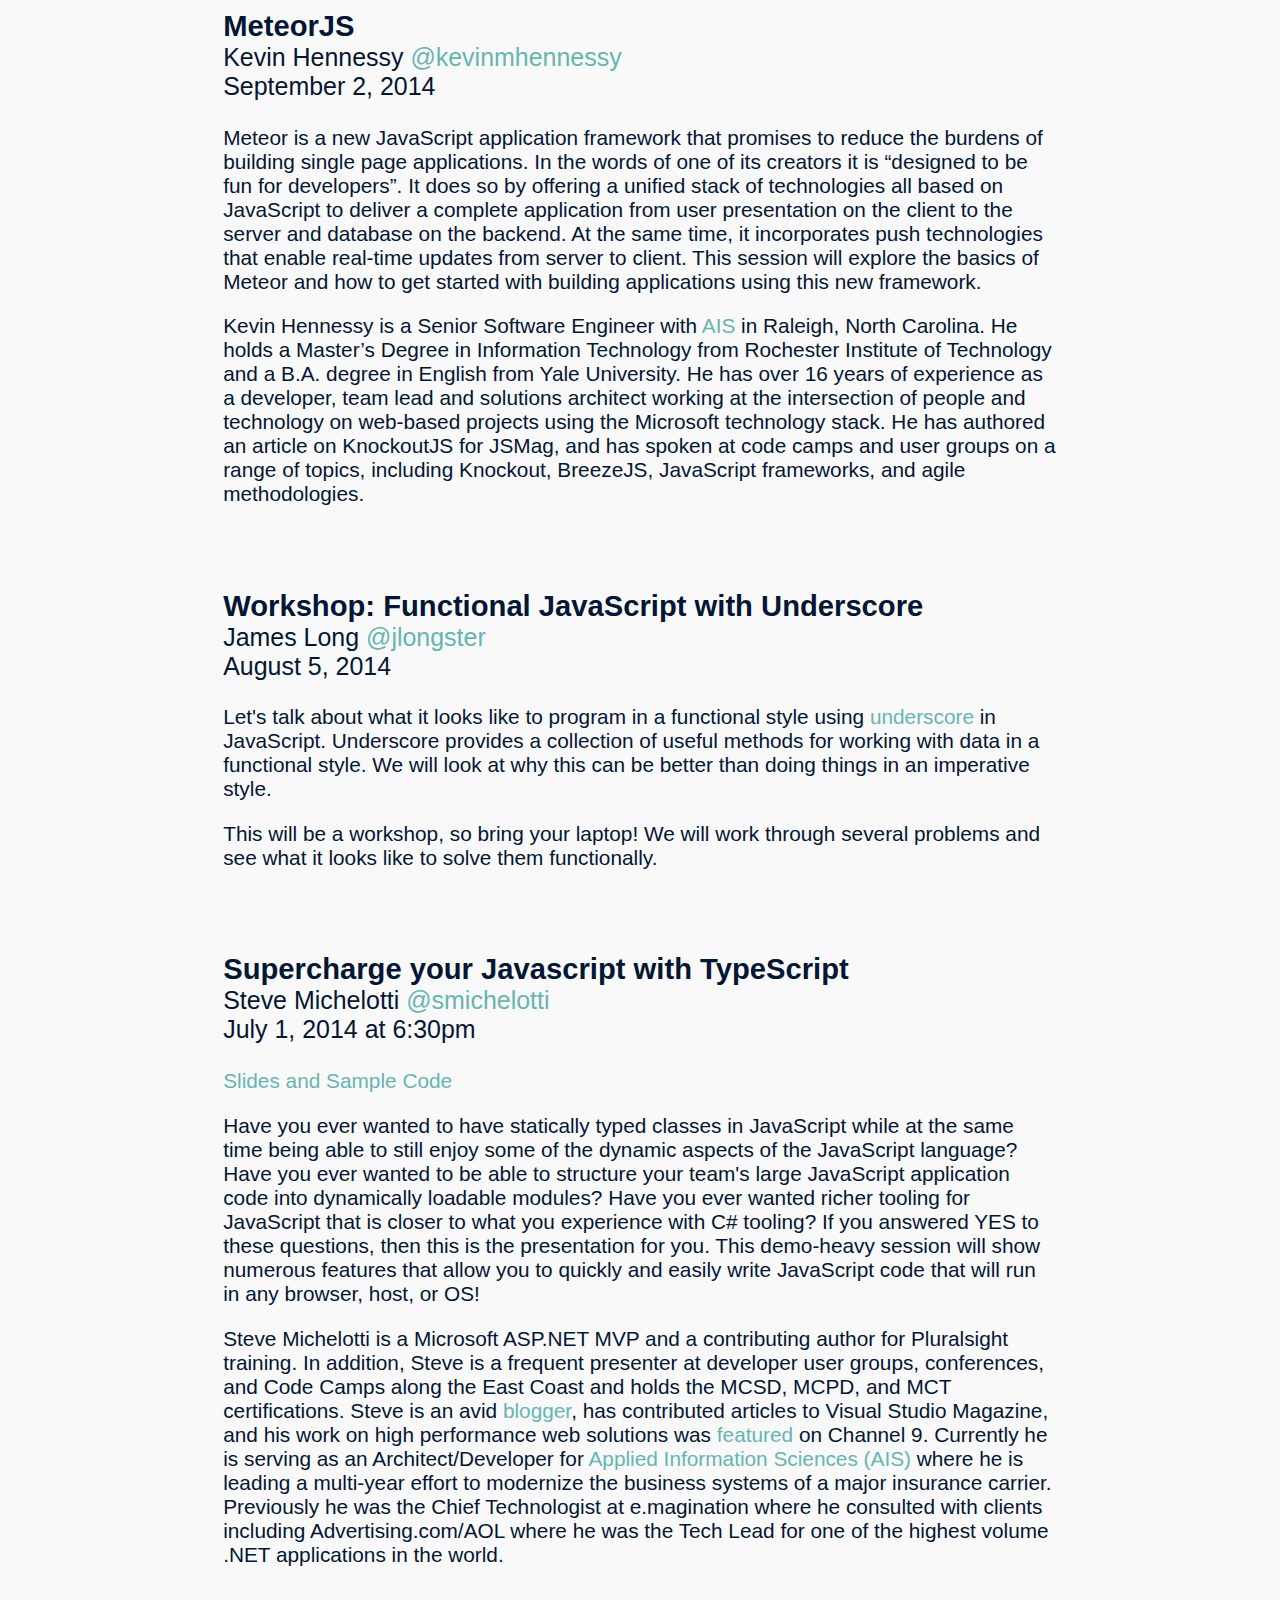
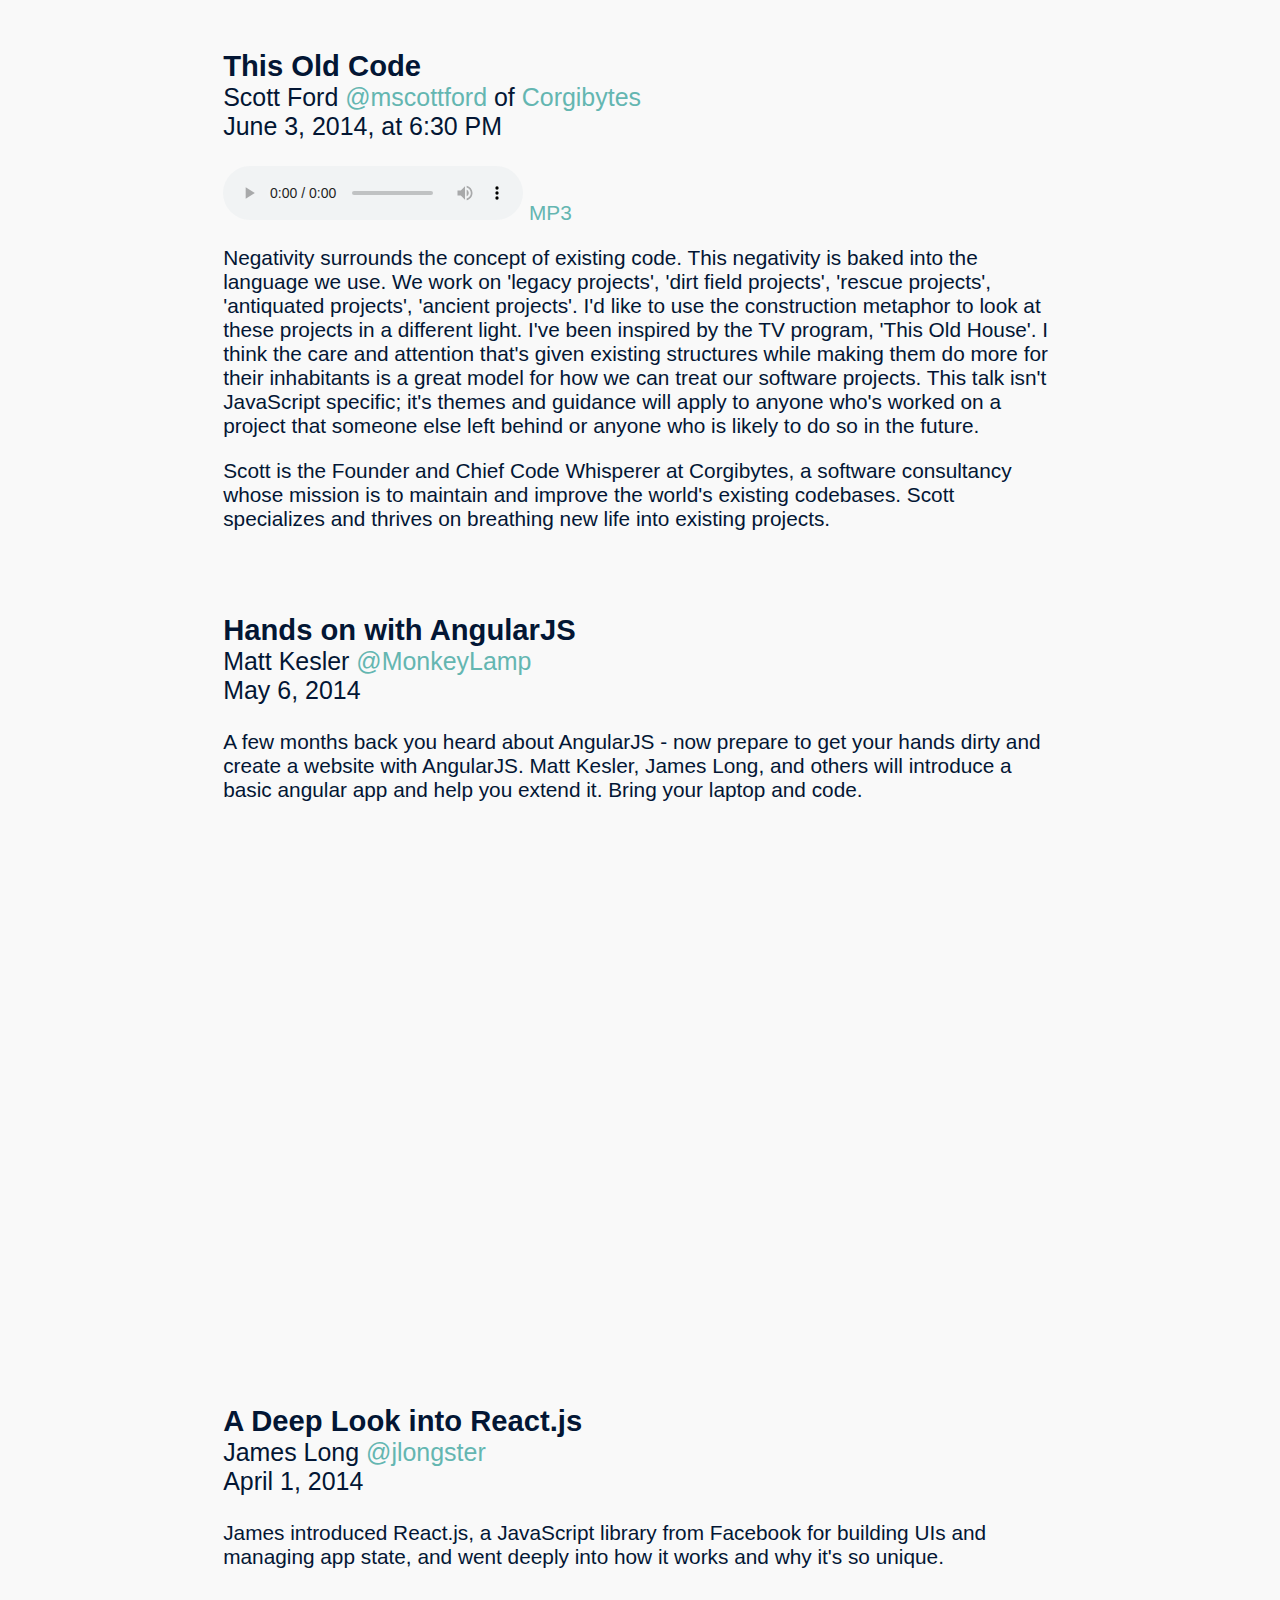
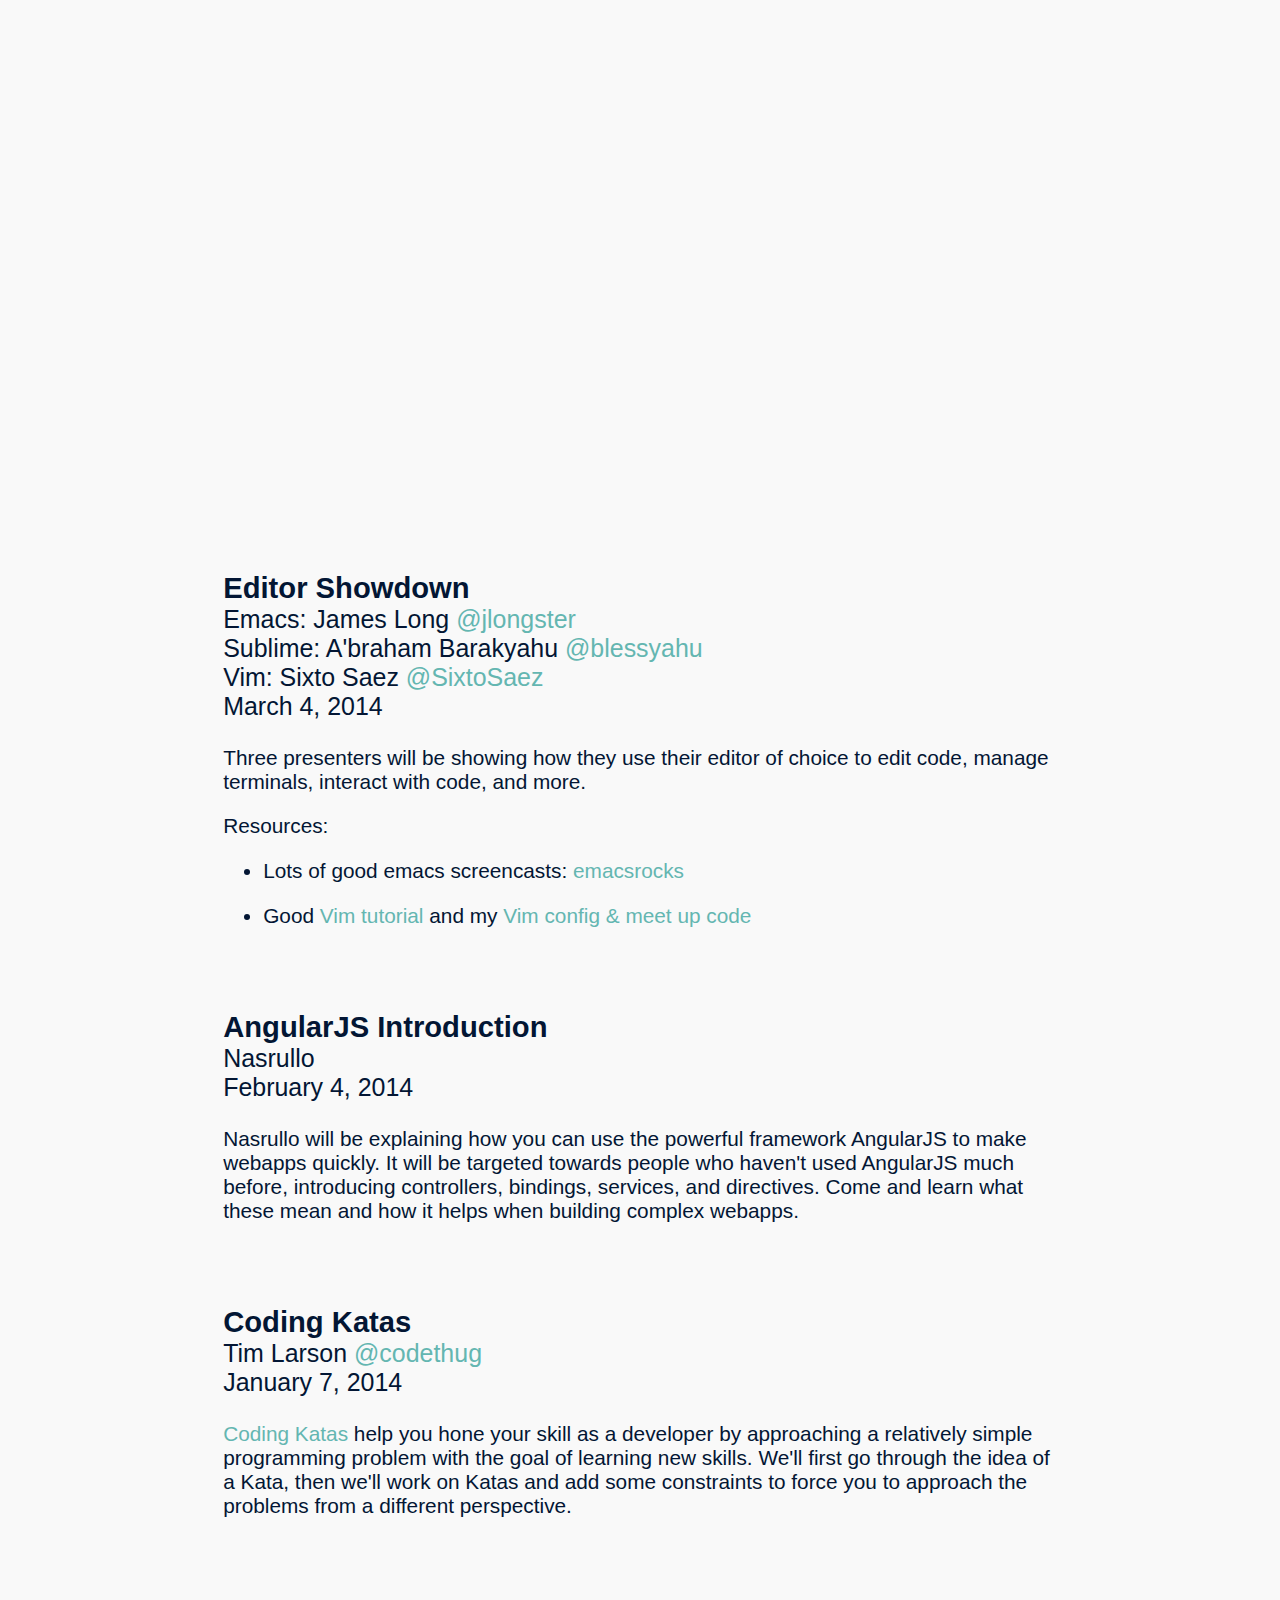
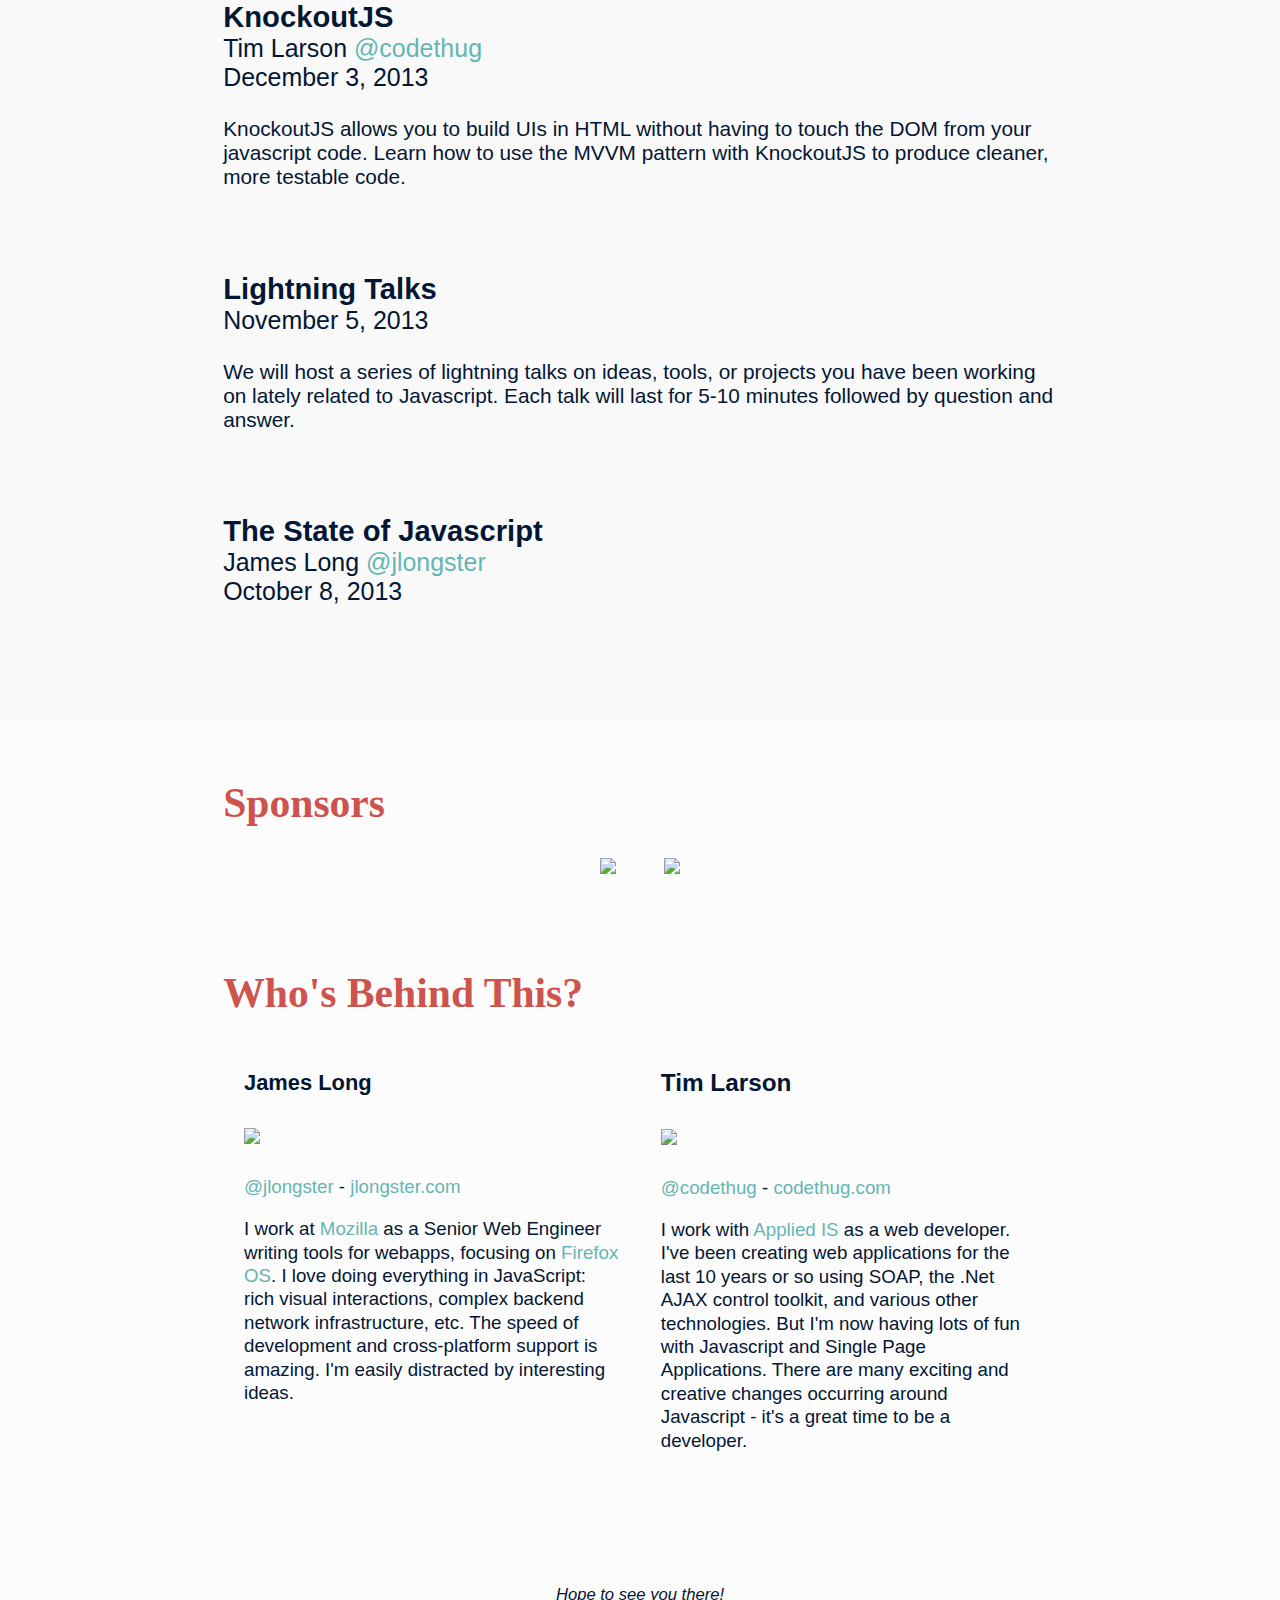
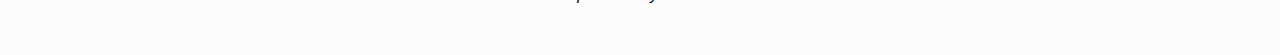
==== commit 0fda8104: "Mar 2015 meeting now shows as next" ====
--- a/index.html
+++ b/index.html
@@ -27,6 +27,82 @@
       <div class="inner">
         <h1>Next Meeting</h1>
 
+        <div class="meetingDetails">
+          <div class="info">
+
+            <h3>Polish Your Web Development with Chrome's Developer Tools</h3>
+            Joel Cochran<a href="http://www.twitter.com/joelcochran">@joelcochran</a><br/>
+
+            March 3, 2015
+          </div>
+
+          <p>
+            Since its introduction a few short years ago, Google Chrome has become
+            the preferred browser for web developers the world over. In this session,
+            we'll dive into the primary reason for this fact, the Chrome Developer Tools.
+            We'll show you how to leverage these tools to enhance your design and development
+            process.  You'll learn how to navigate Chrome's numerous features, emulate
+            various display settings, audit and improve page loads, and much more.
+          </p>
+
+          <p>
+            Joel Cochran is a user experience engineer, web developer, and Lead Developer for
+            WintellectNOW, an on-demand video training service. A Microsoft Windows Platform
+            Development MVP and ASPInsider, Joel focuses on ASP.NET MVC, JavaScript, and Windows
+            Azure. He spends an inordinate amount of time on Twitter
+            (<a href="http://www.twitter.com/joelcochran">@joelcochran</a>) and far less
+            time on his blog <a href="http://joelcochran.com">http://joelcochran.com</a>.
+          </p>
+
+        </div>
+
+        <p>
+          Dinner will be provided.
+        </p>
+        <p>
+          Please <a href="http://www.meetup.com/rva-js/events/219222322/">RSVP on Meetup</a>.
+          Follow us on <a href="https://twitter.com/rvajs">twitter</a>
+        </p>
+
+        <p class="follow">
+          <a href="https://twitter.com/rvajs" class="twitter-follow-button" data-show-count="true" data-size="large">Follow @rvajs</a>
+          <script>!function(d,s,id){var js,fjs=d.getElementsByTagName(s)[0],p=/^http:/.test(d.location)?'http':'https';if(!d.getElementById(id)){js=d.createElement(s);js.id=id;js.src=p+'://platform.twitter.com/widgets.js';fjs.parentNode.insertBefore(js,fjs);}}(document, 'script', 'twitter-wjs');</script>
+        </p>
+      </div>
+    </section>
+
+    <section class="details">
+      <h1>Venue</h1>
+      <div class="left">
+        We  meet at <a class="name"
+        href="http://www.804rva.com/">804RVA</a>, a collaborative coworking community at Broad and Allen.
+
+        <div class="map">
+          <p>
+            <a href="https://www.google.com/maps/place/1657+W+Broad+St+Richmond+VA">
+              1657 West Broad Street, Richmond, VA 23220
+              <img src="img/map-804rva.png" />
+            </a>
+          </p>
+        </div>
+      </div>
+      <div class="right">
+		  <img src="img/storefront-804rva.png" />
+      </div>
+    </section>
+
+    <section class="upcoming-meetings">
+		<div class="inner">
+			<h1>Upcoming Meetings</h1>
+
+
+		</div>
+	  </section>
+
+    <section class="prev-meetings">
+      <div class="inner">
+        <h1>Previous Meetings</h1>
+
           <div class="meetingDetails">
             <div class="info">
               <h3>Lessons Learned from Building a Large Angular App</h3>
@@ -57,80 +133,6 @@
             </p>
           </div>
 
-        <p>
-          Dinner will be provided.
-        </p>
-        <p>
-          Please <a href="http://www.meetup.com/rva-js/events/219113792/">RSVP on Meetup</a>.
-          Follow us on <a href="https://twitter.com/rvajs">twitter</a>
-        </p>
-
-        <p class="follow">
-          <a href="https://twitter.com/rvajs" class="twitter-follow-button" data-show-count="true" data-size="large">Follow @rvajs</a>
-          <script>!function(d,s,id){var js,fjs=d.getElementsByTagName(s)[0],p=/^http:/.test(d.location)?'http':'https';if(!d.getElementById(id)){js=d.createElement(s);js.id=id;js.src=p+'://platform.twitter.com/widgets.js';fjs.parentNode.insertBefore(js,fjs);}}(document, 'script', 'twitter-wjs');</script>
-        </p>
-      </div>
-    </section>
-
-    <section class="details">
-      <h1>Venue</h1>
-      <div class="left">
-        We  meet at <a class="name"
-        href="http://www.804rva.com/">804RVA</a>, a collaborative coworking community at Broad and Allen.
-
-        <div class="map">
-          <p>
-            <a href="https://www.google.com/maps/place/1657+W+Broad+St+Richmond+VA">
-              1657 West Broad Street, Richmond, VA 23220
-              <img src="img/map-804rva.png" />
-            </a>
-          </p>
-        </div>
-      </div>
-      <div class="right">
-		  <img src="img/storefront-804rva.png" />
-      </div>
-    </section>
-
-    <section class="upcoming-meetings">
-		<div class="inner">
-			<h1>Upcoming Meetings</h1>
-
-        <div class="meetingDetails">
-          <div class="info">
-
-            <h3>Polish Your Web Development with Chrome's Developer Tools</h3>
-            Joel Cochran<a href="http://www.twitter.com/joelcochran">@joelcochran</a><br/>
-
-            March 3, 2015
-          </div>
-
-          <p>
-            Since its introduction a few short years ago, Google Chrome has become
-            the preferred browser for web developers the world over. In this session,
-            we'll dive into the primary reason for this fact, the Chrome Developer Tools.
-            We'll show you how to leverage these tools to enhance your design and development
-            process.  You'll learn how to navigate Chrome's numerous features, emulate
-            various display settings, audit and improve page loads, and much more.
-          </p>
-
-          <p>
-            Joel Cochran is a user experience engineer, web developer, and Lead Developer for
-            WintellectNOW, an on-demand video training service. A Microsoft Windows Platform
-            Development MVP and ASPInsider, Joel focuses on ASP.NET MVC, JavaScript, and Windows
-            Azure. He spends an inordinate amount of time on Twitter
-            (<a href="http://www.twitter.com/joelcochran">@joelcochran</a>) and far less
-            time on his blog <a href="http://joelcochran.com">http://joelcochran.com</a>.
-          </p>
-
-        </div>
-
-		</div>
-	  </section>
-
-    <section class="prev-meetings">
-      <div class="inner">
-        <h1>Previous Meetings</h1>
 
           <div class="meetingDetails">
             <div class="info">
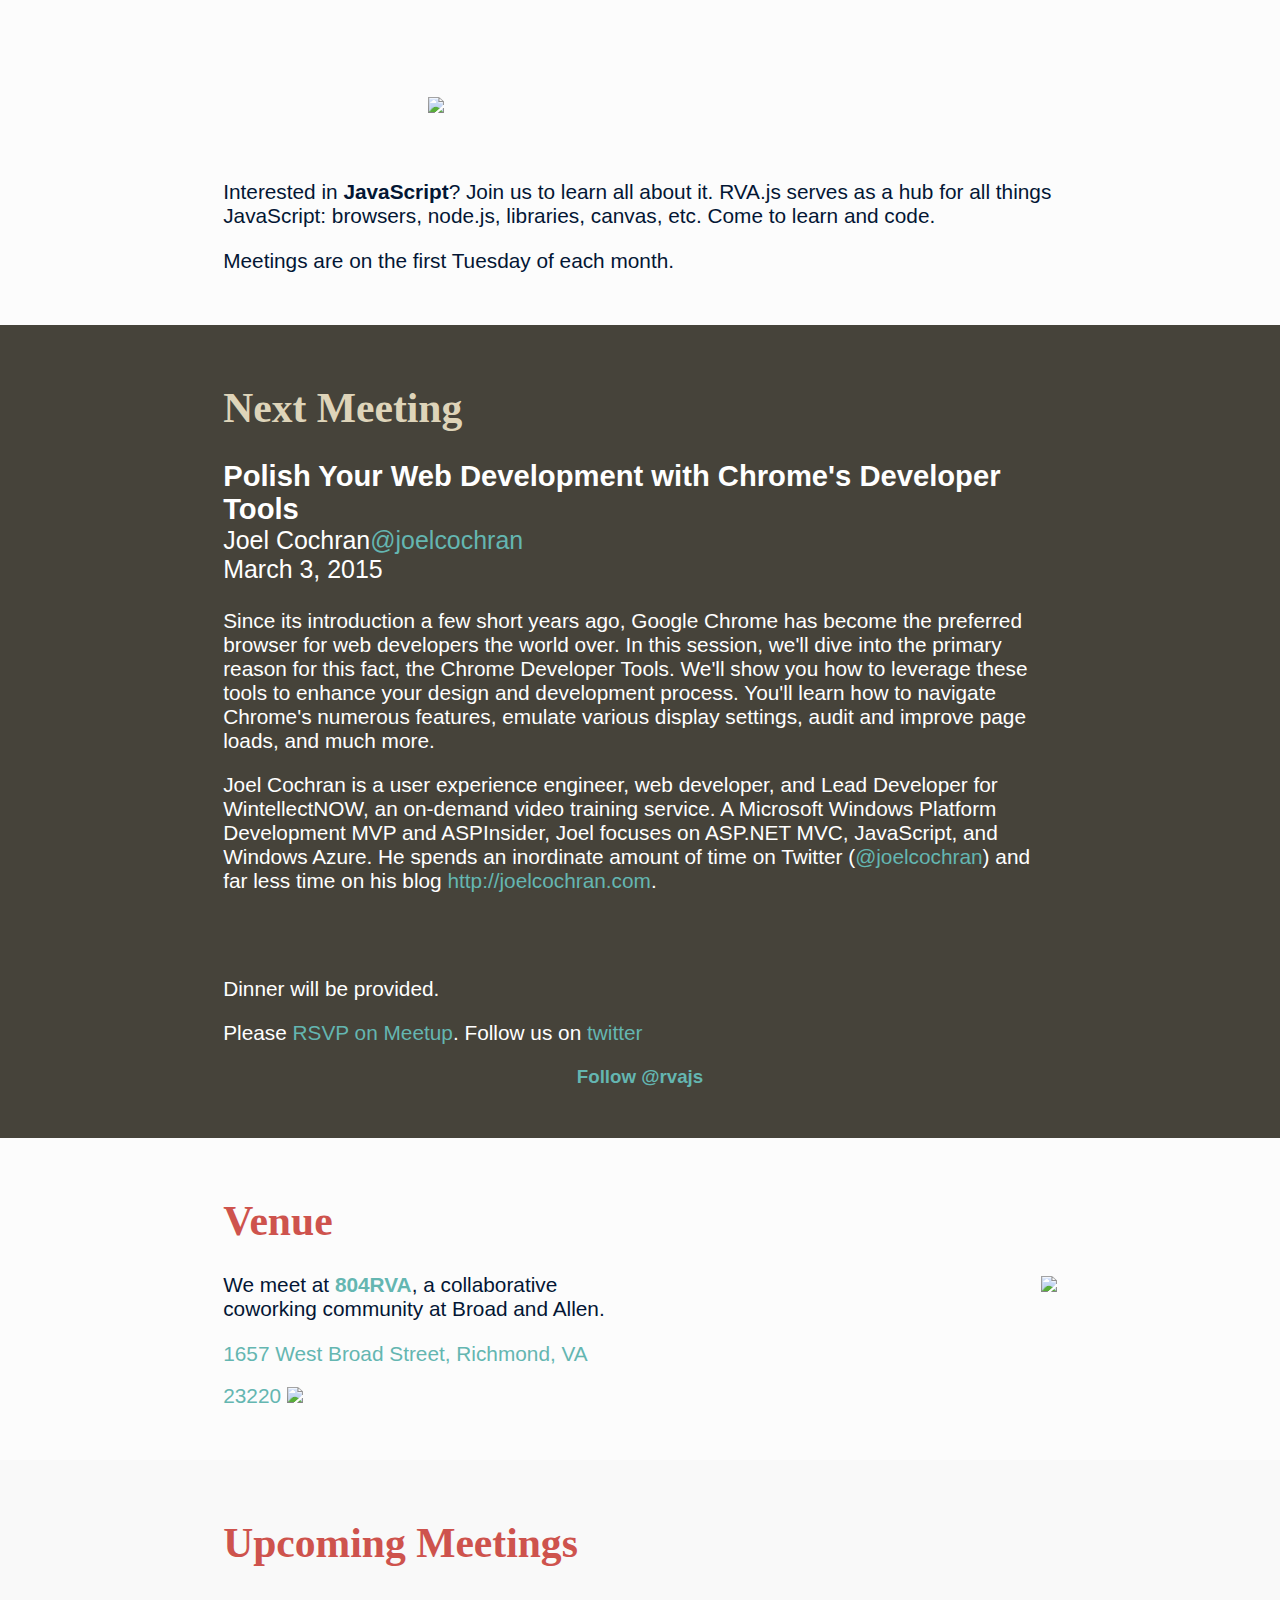
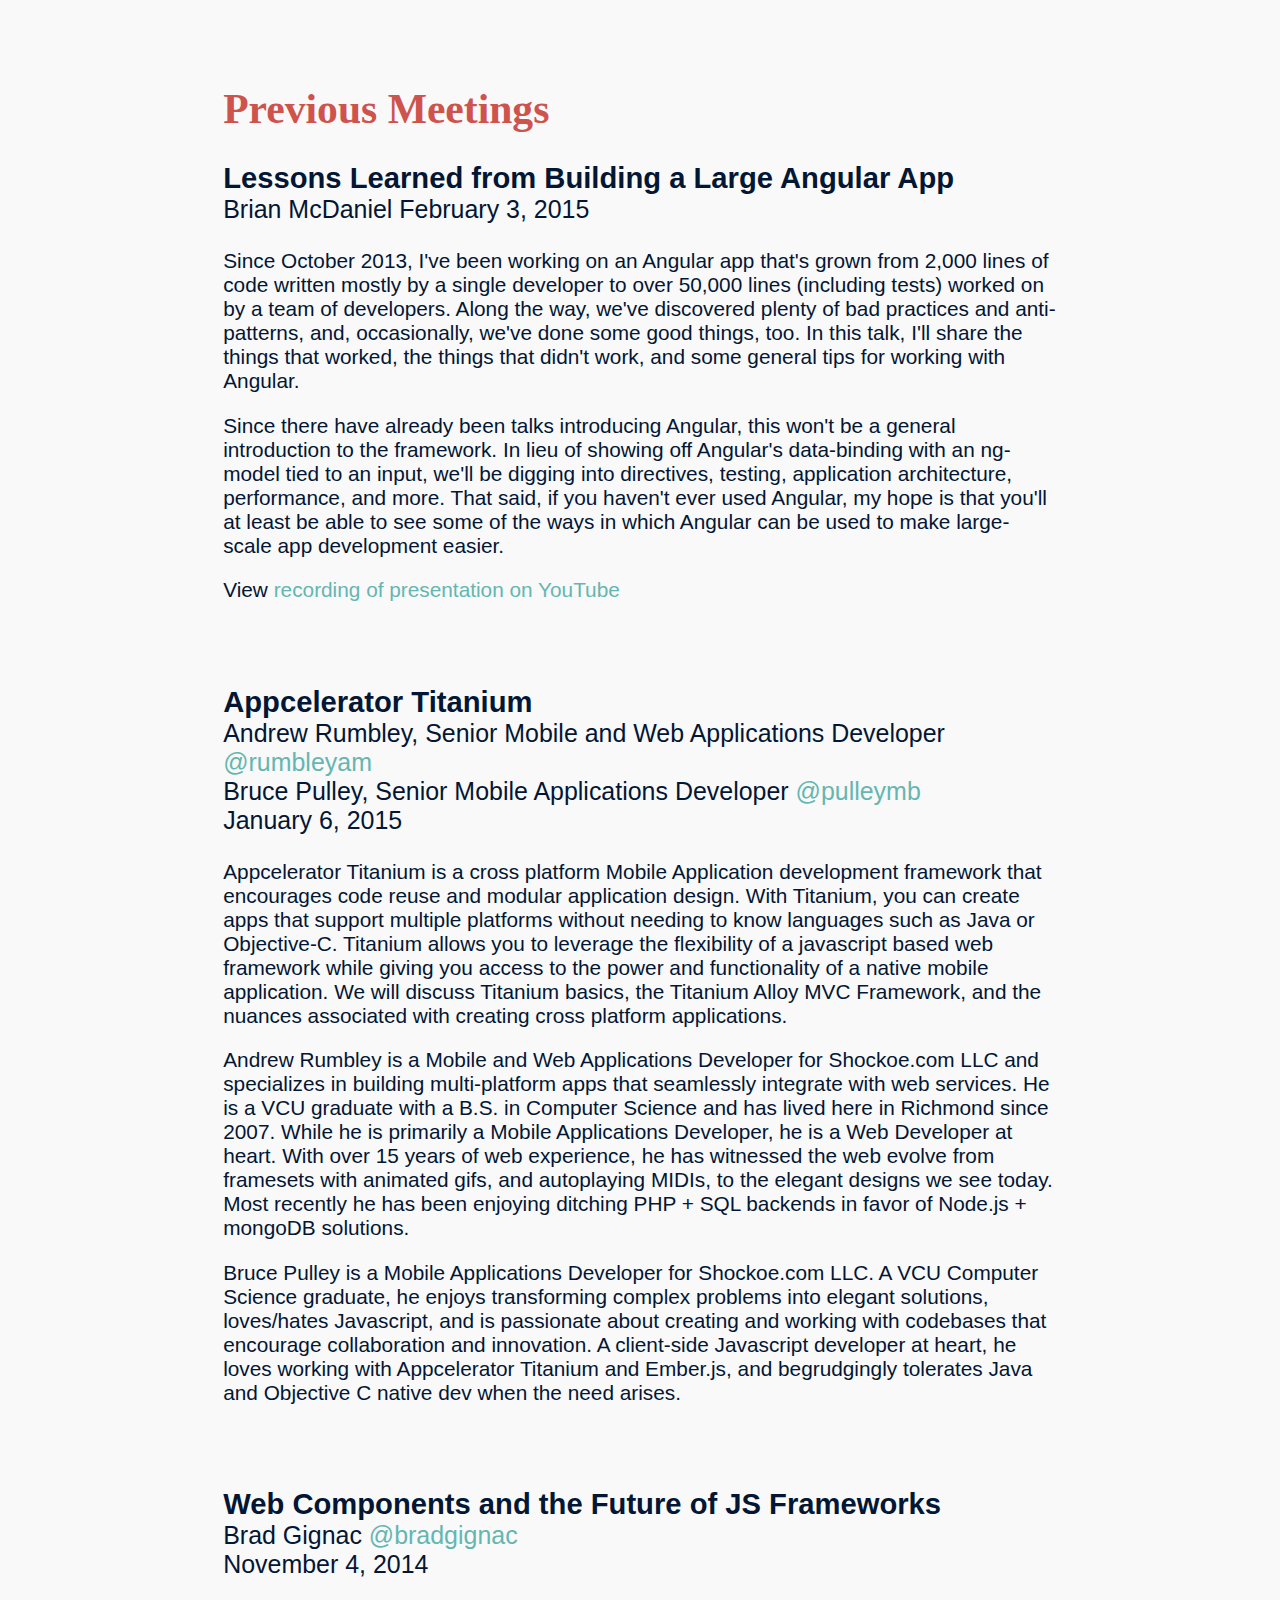
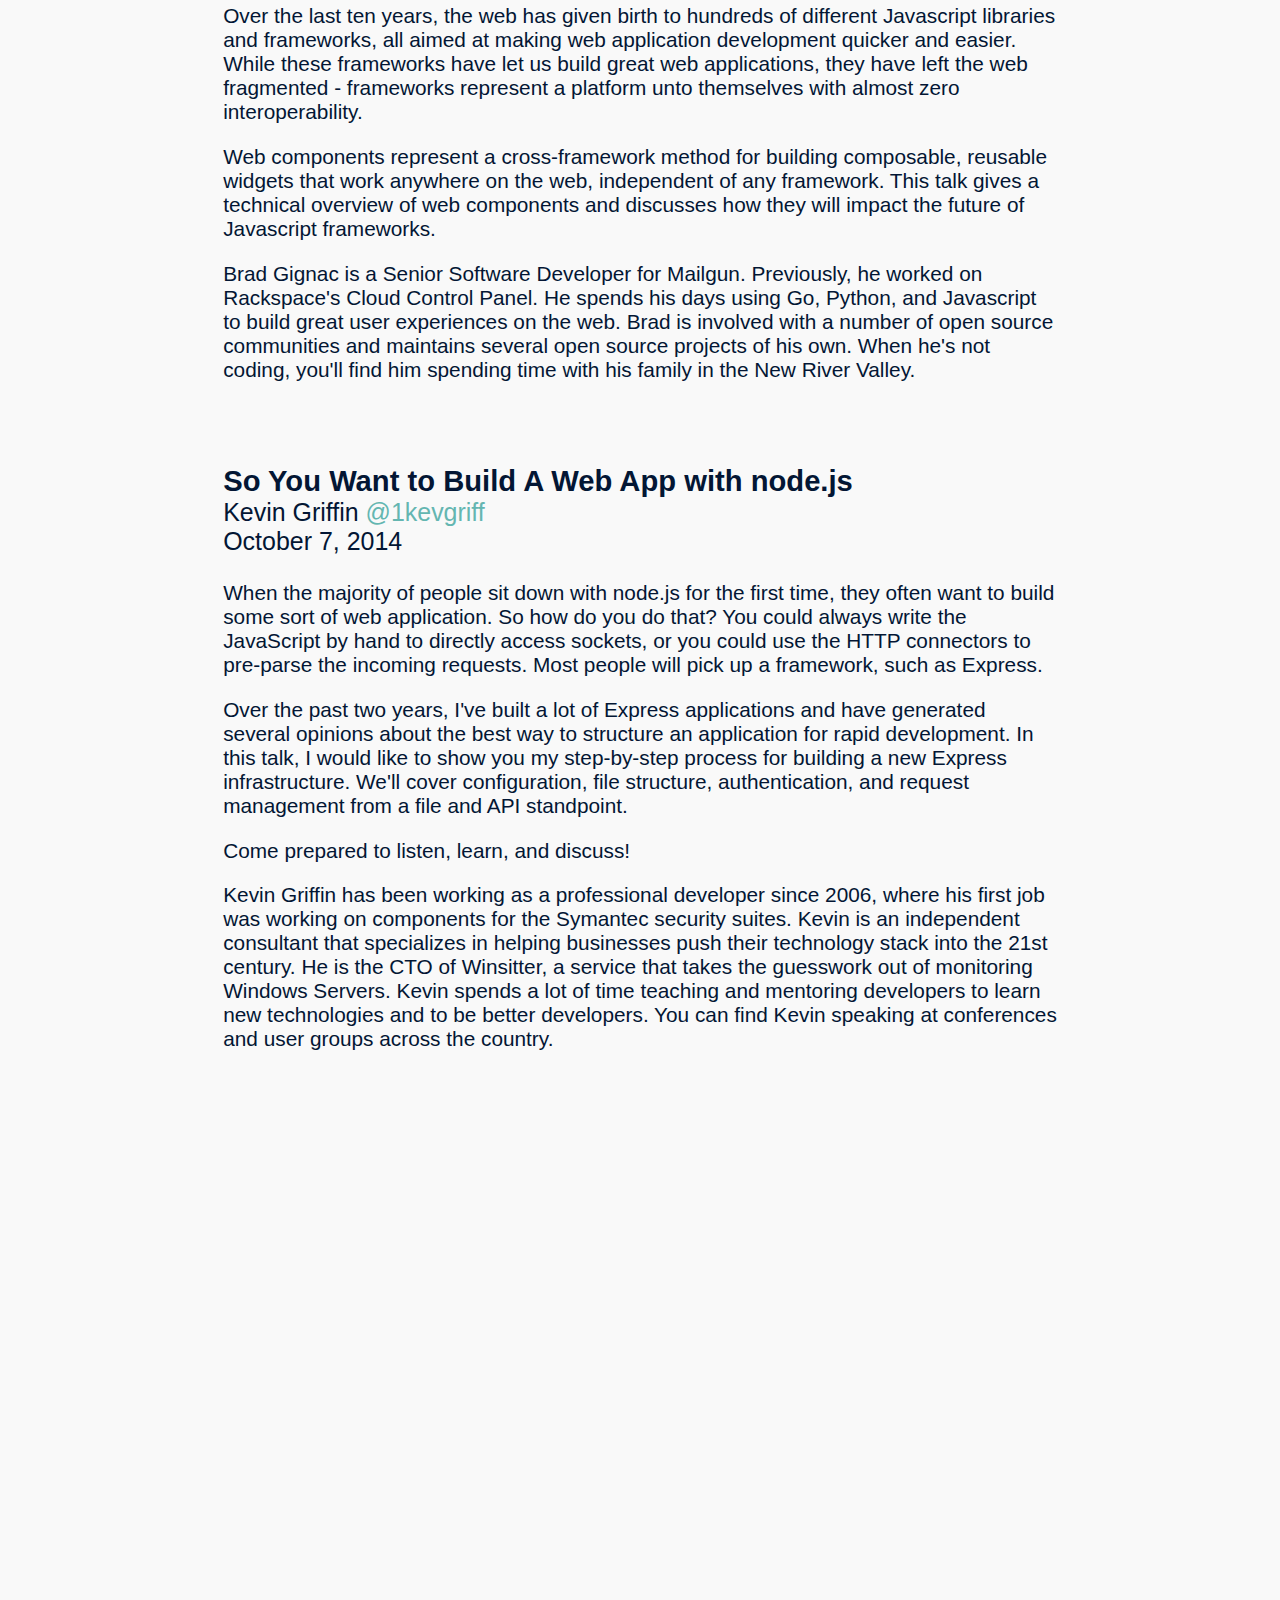
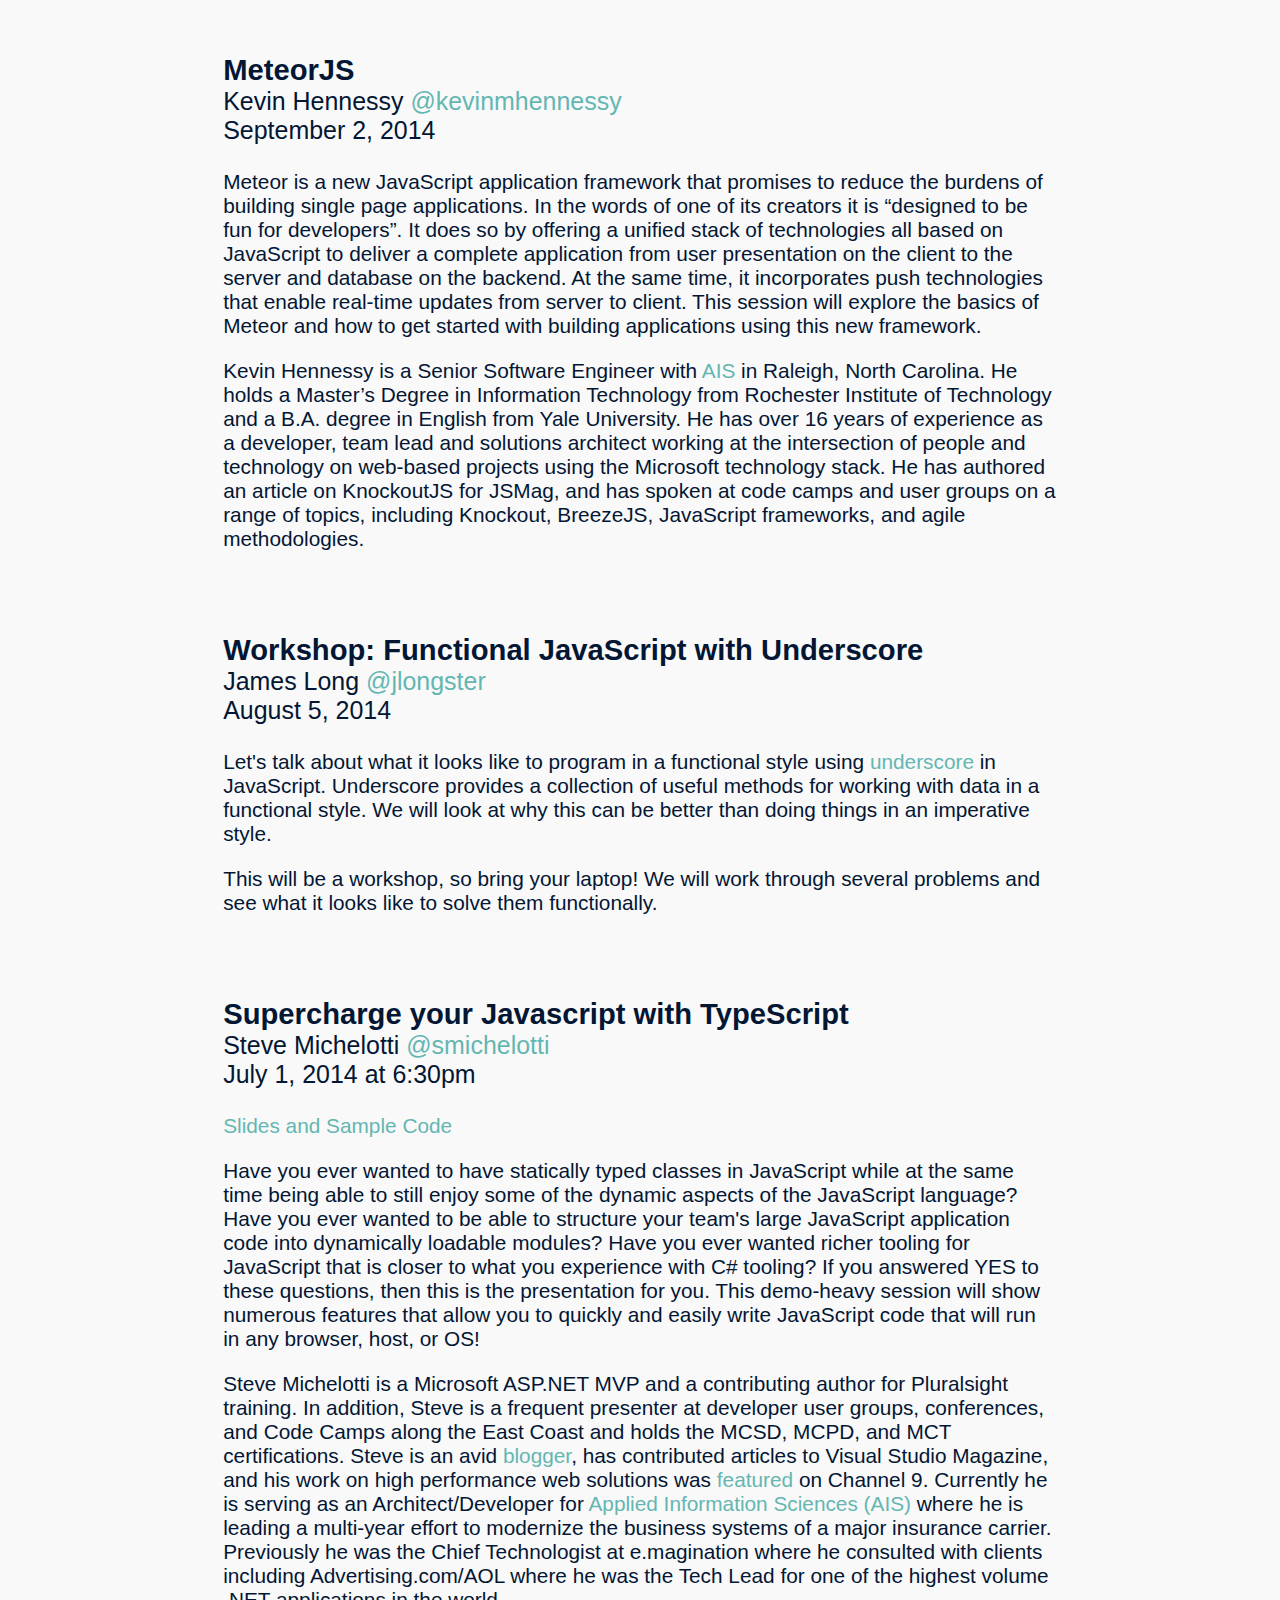
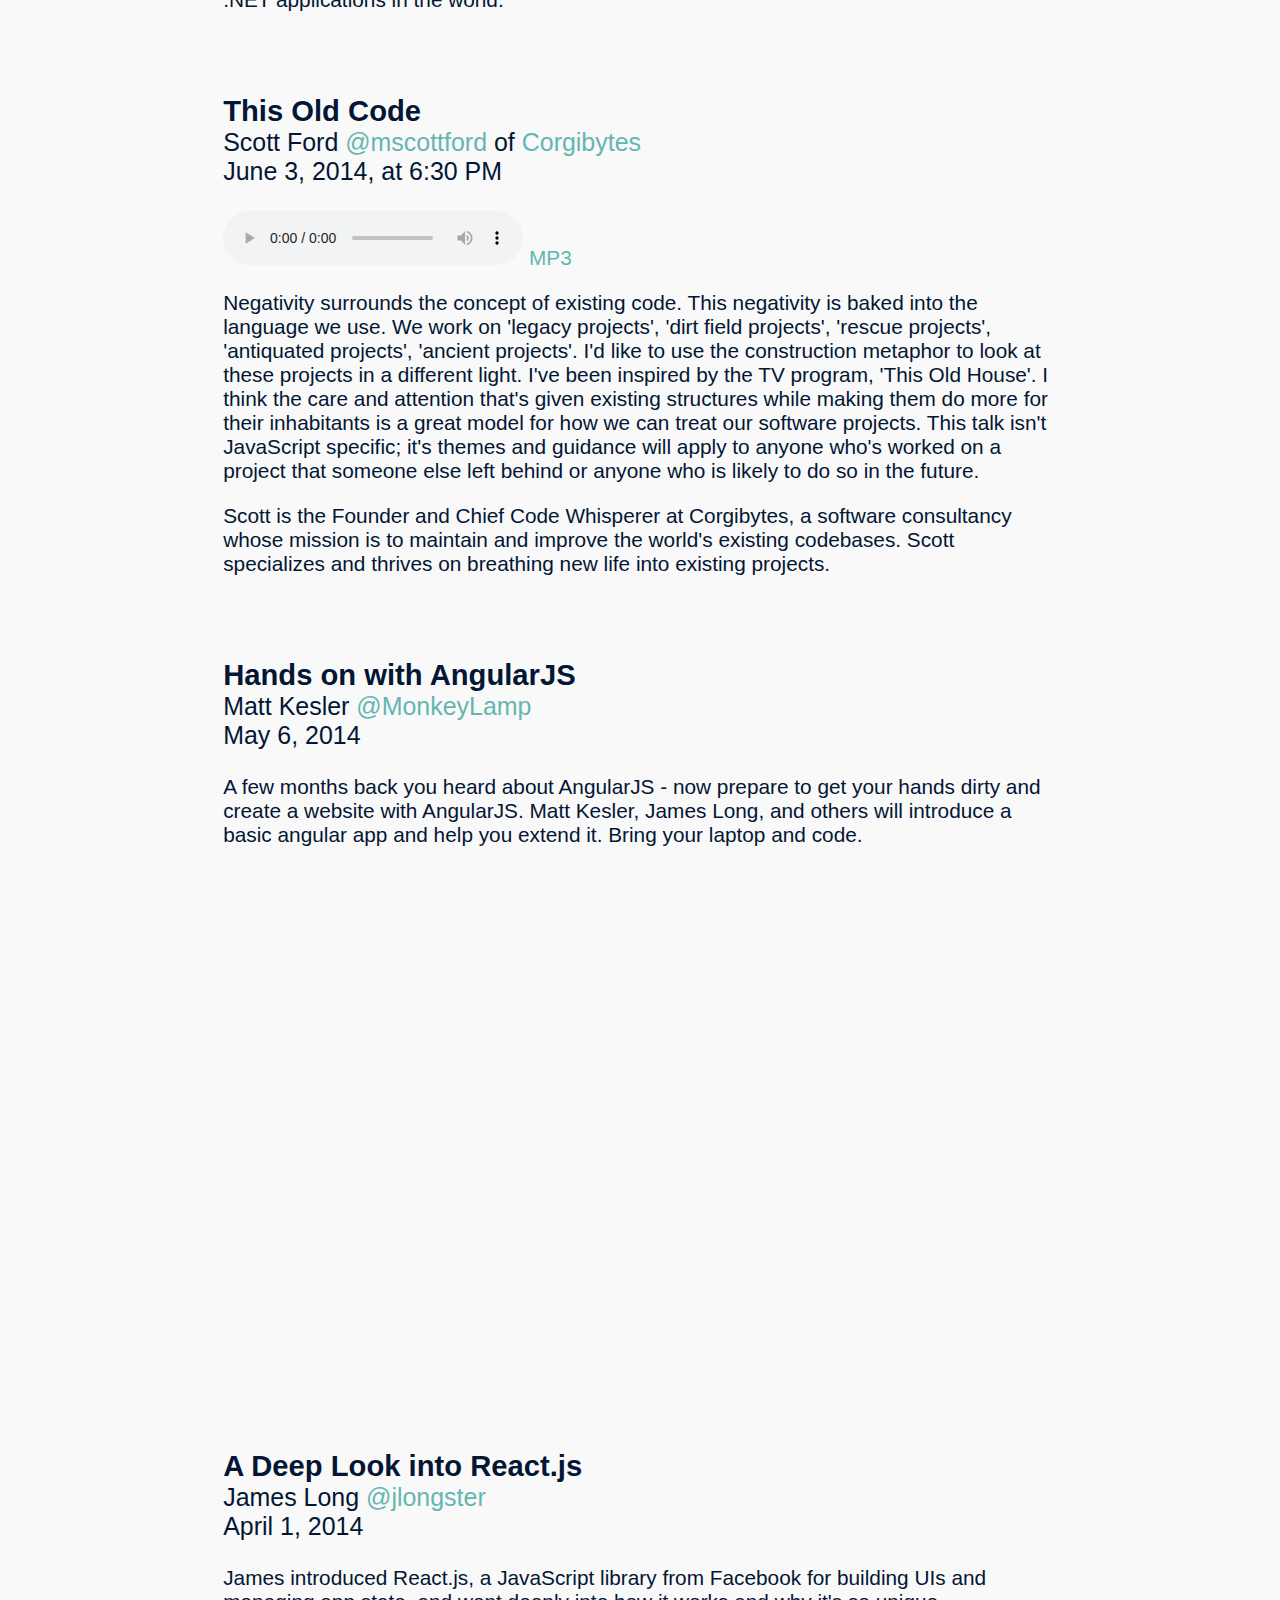
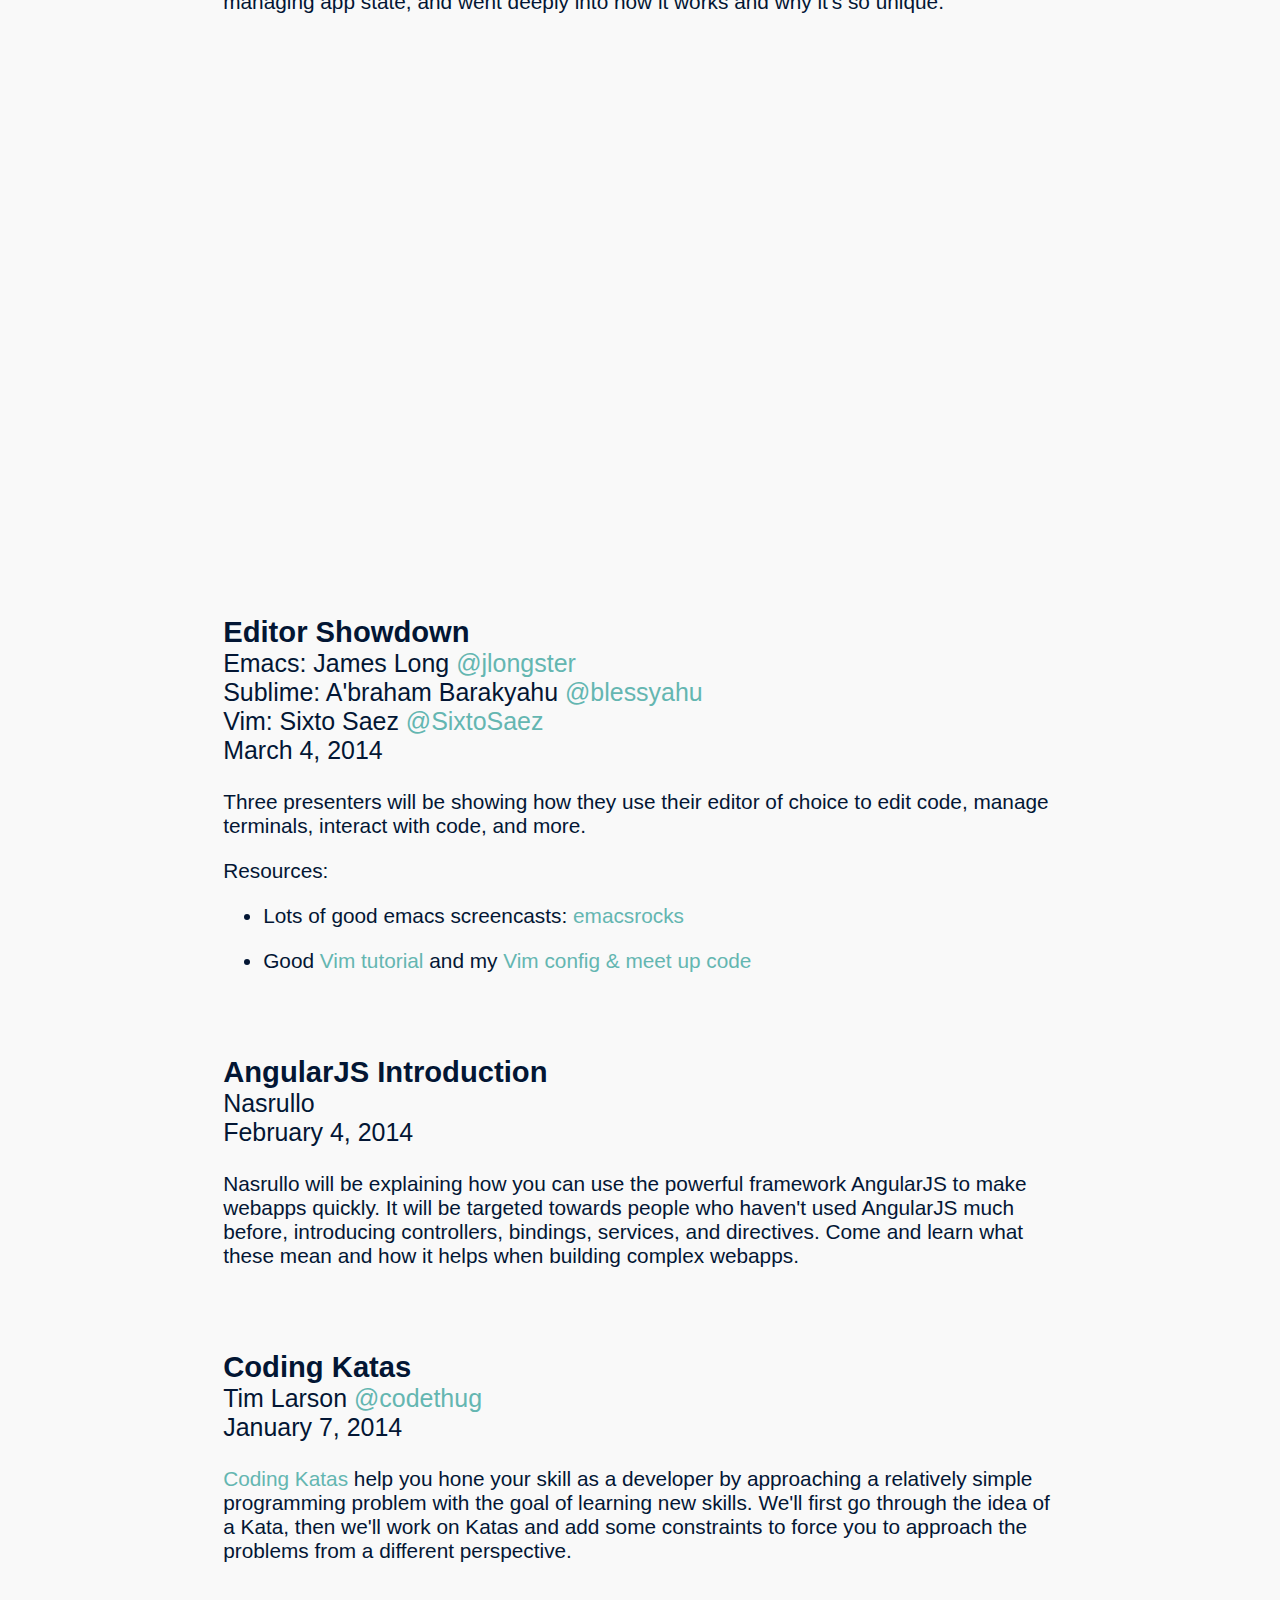
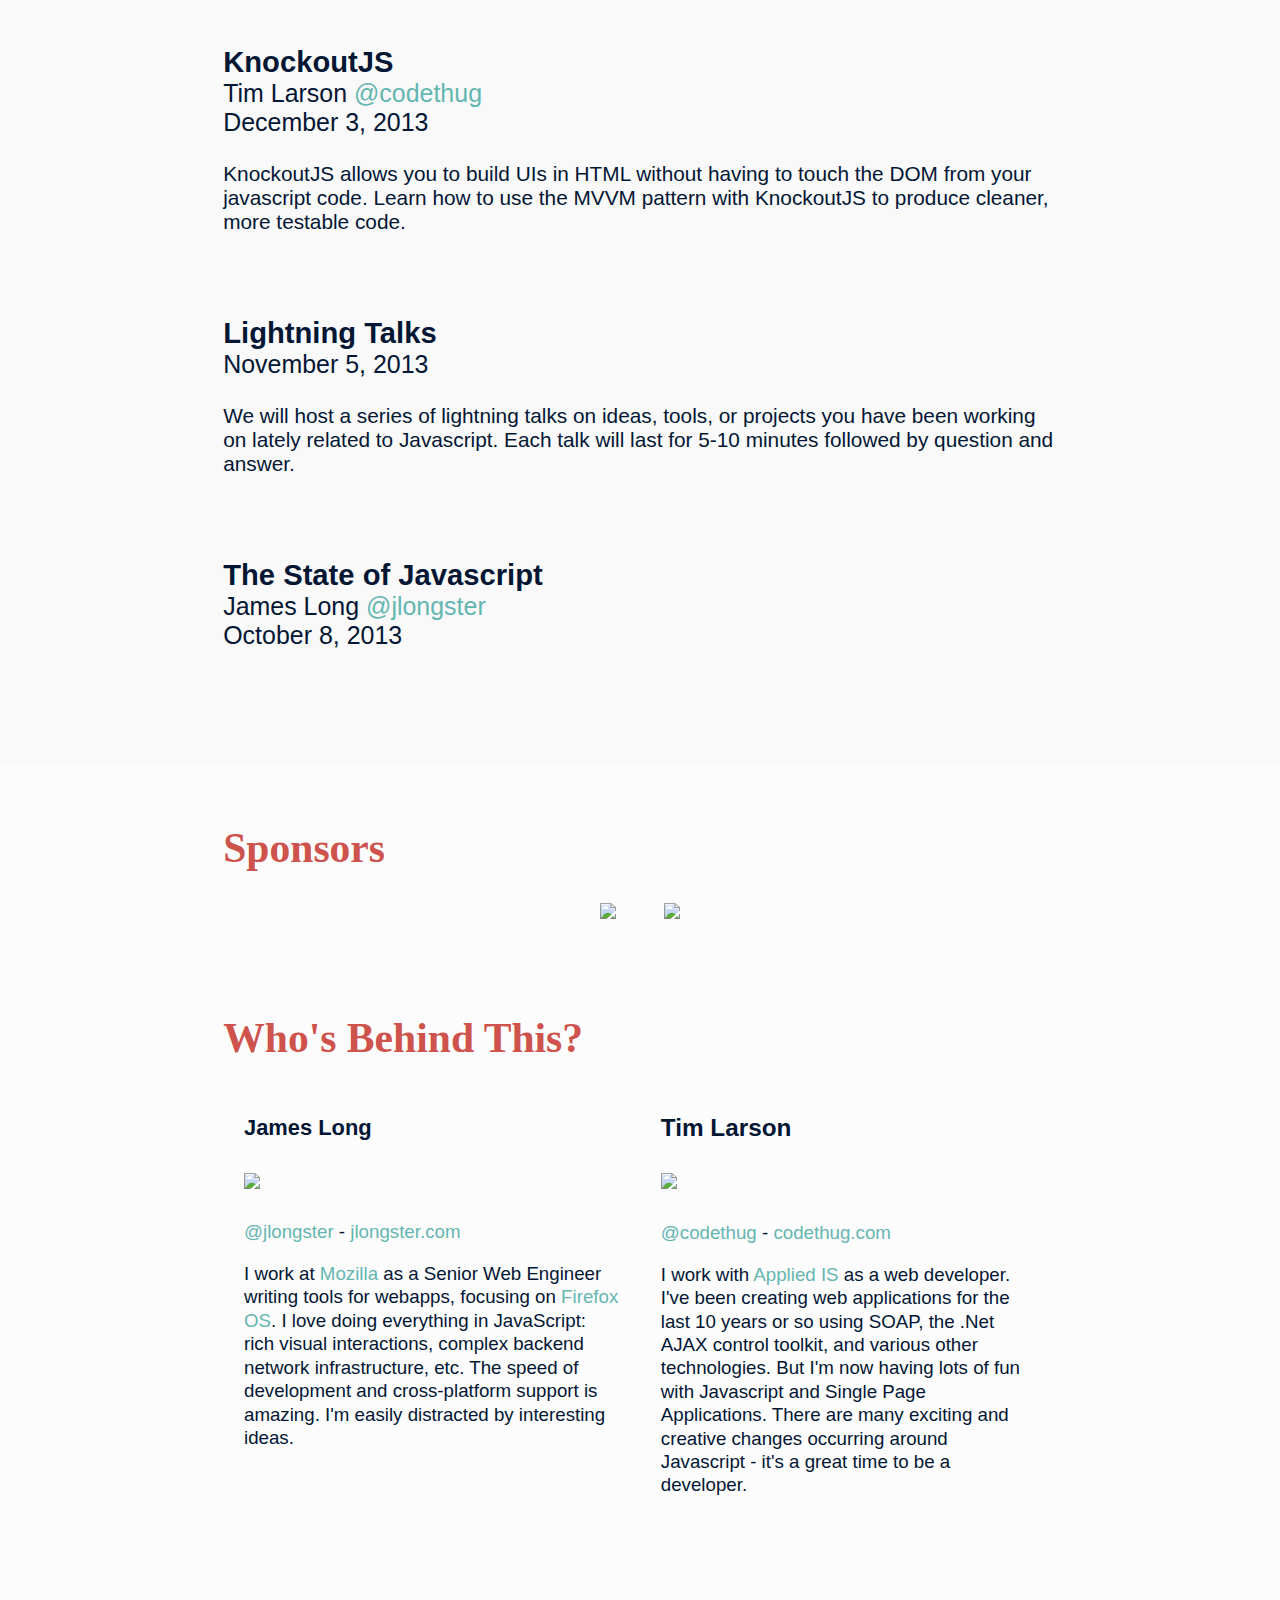
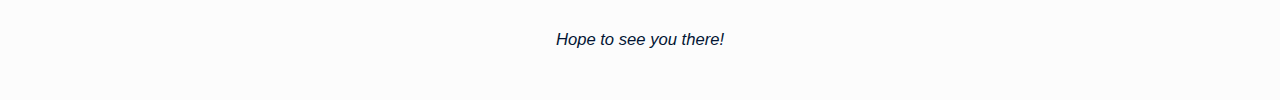
==== commit 9fe38f8a: "Added link to recording of Brian" ====
--- a/index.html
+++ b/index.html
@@ -130,6 +130,10 @@
               performance, and more. That said, if you haven't ever used Angular, my
               hope is that you'll at least be able to see some of the ways in which
               Angular can be used to make large-scale app development easier.
+            </p>
+
+            <p>
+              View <a href="https://www.youtube.com/watch?v=onc0cp9Fss8">recording of presentation on YouTube</a>
             </p>
           </div>
 
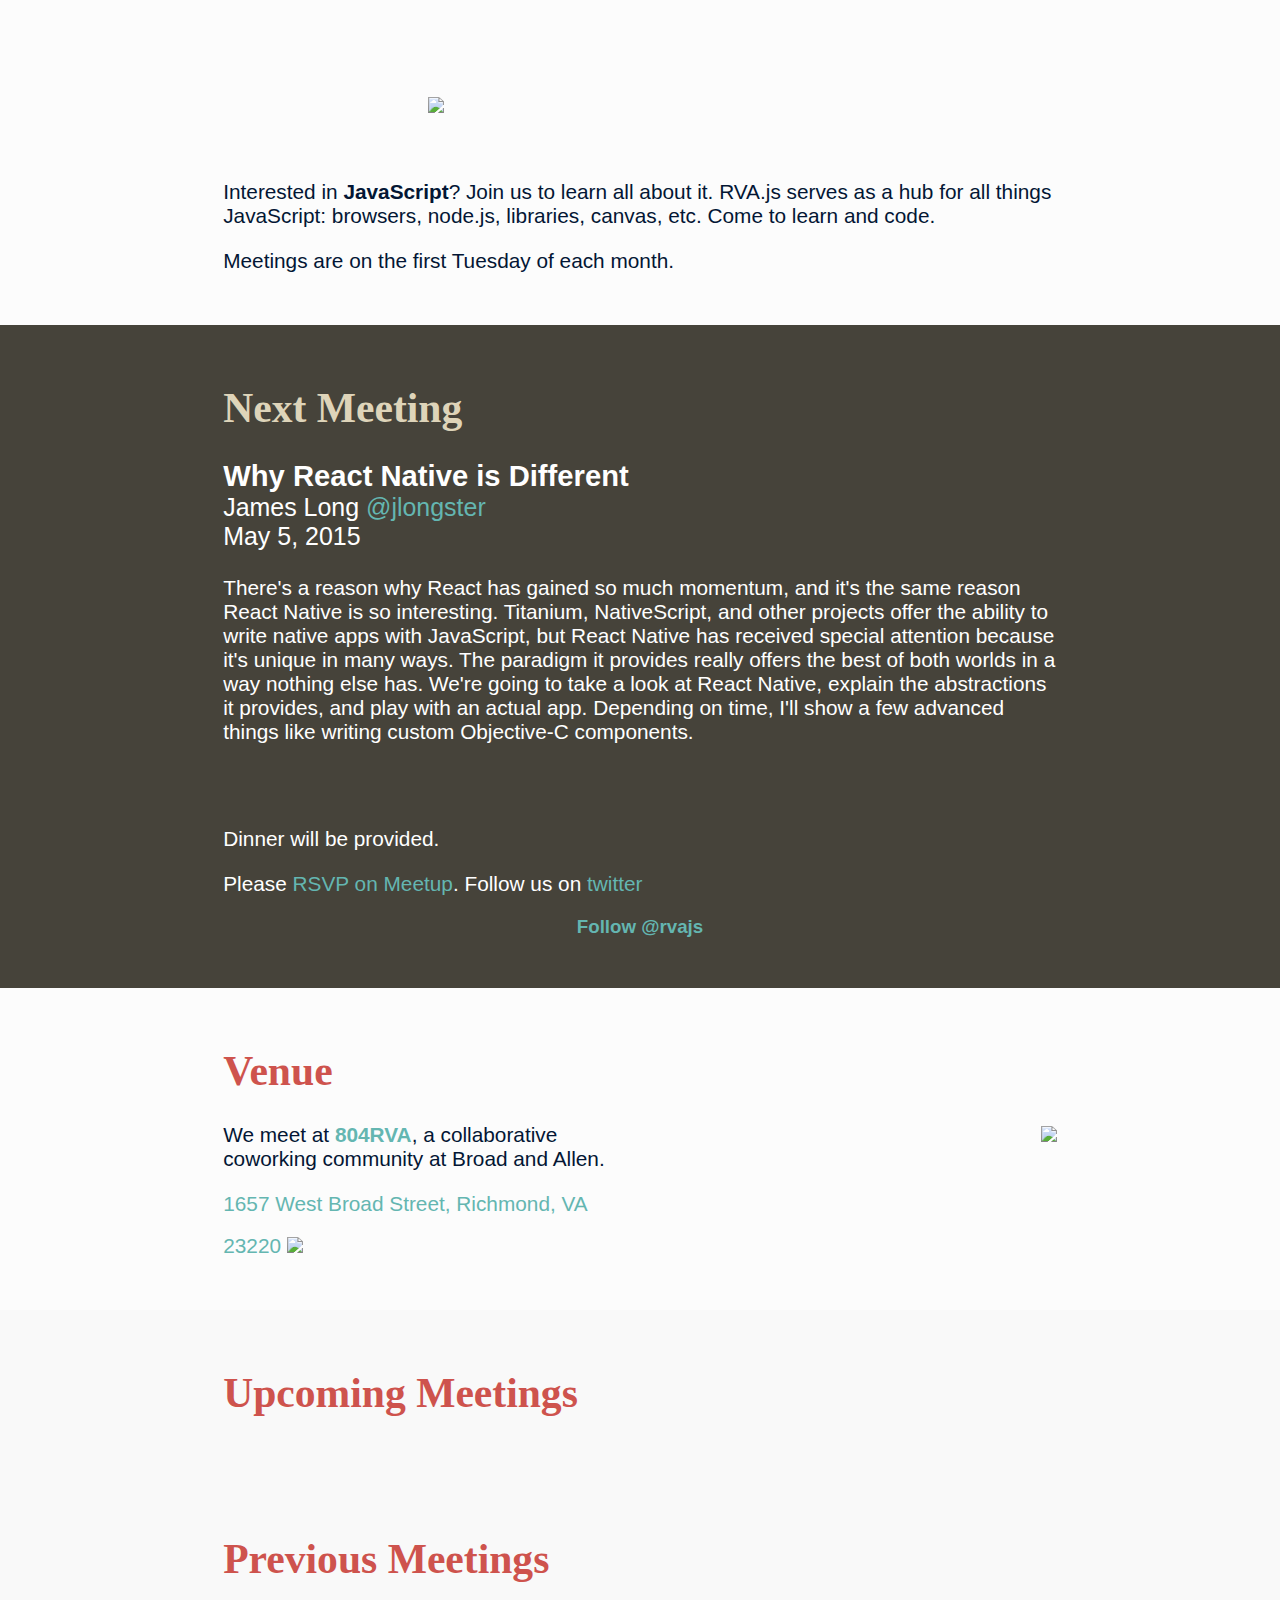
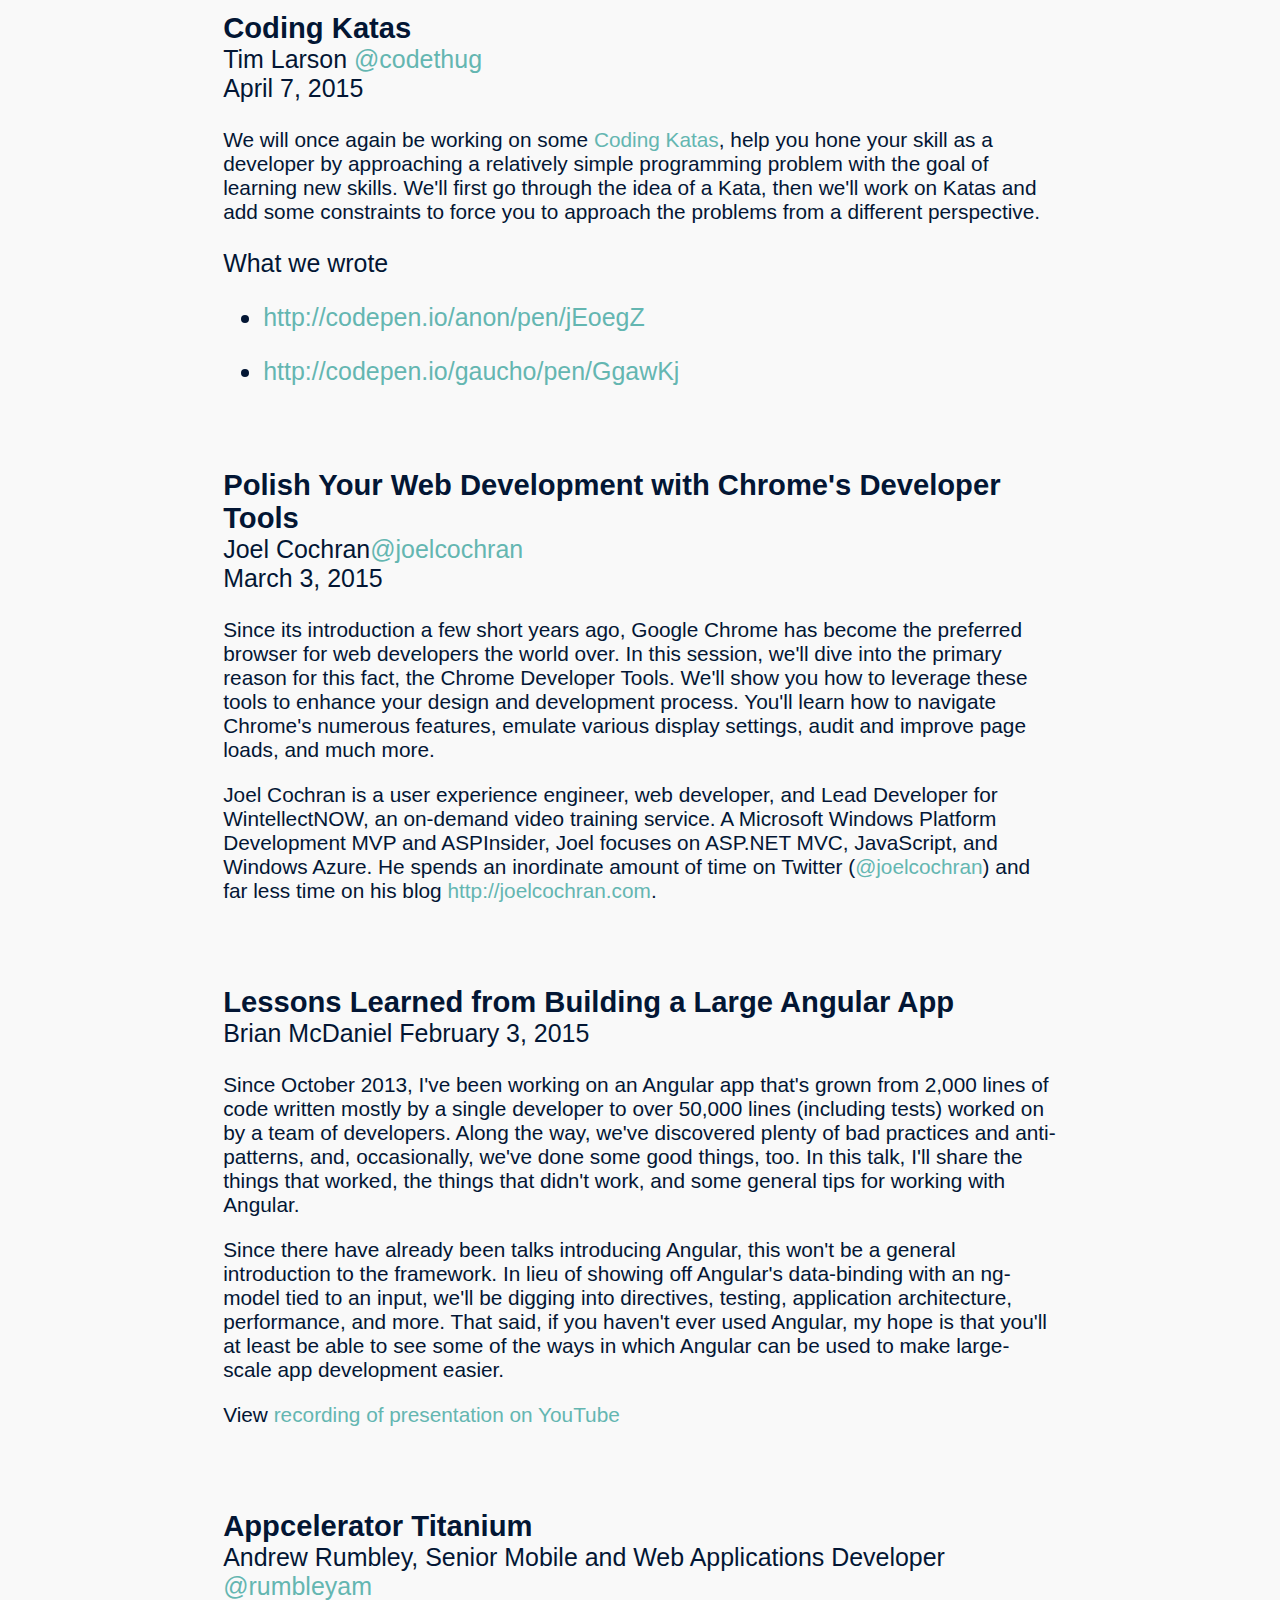
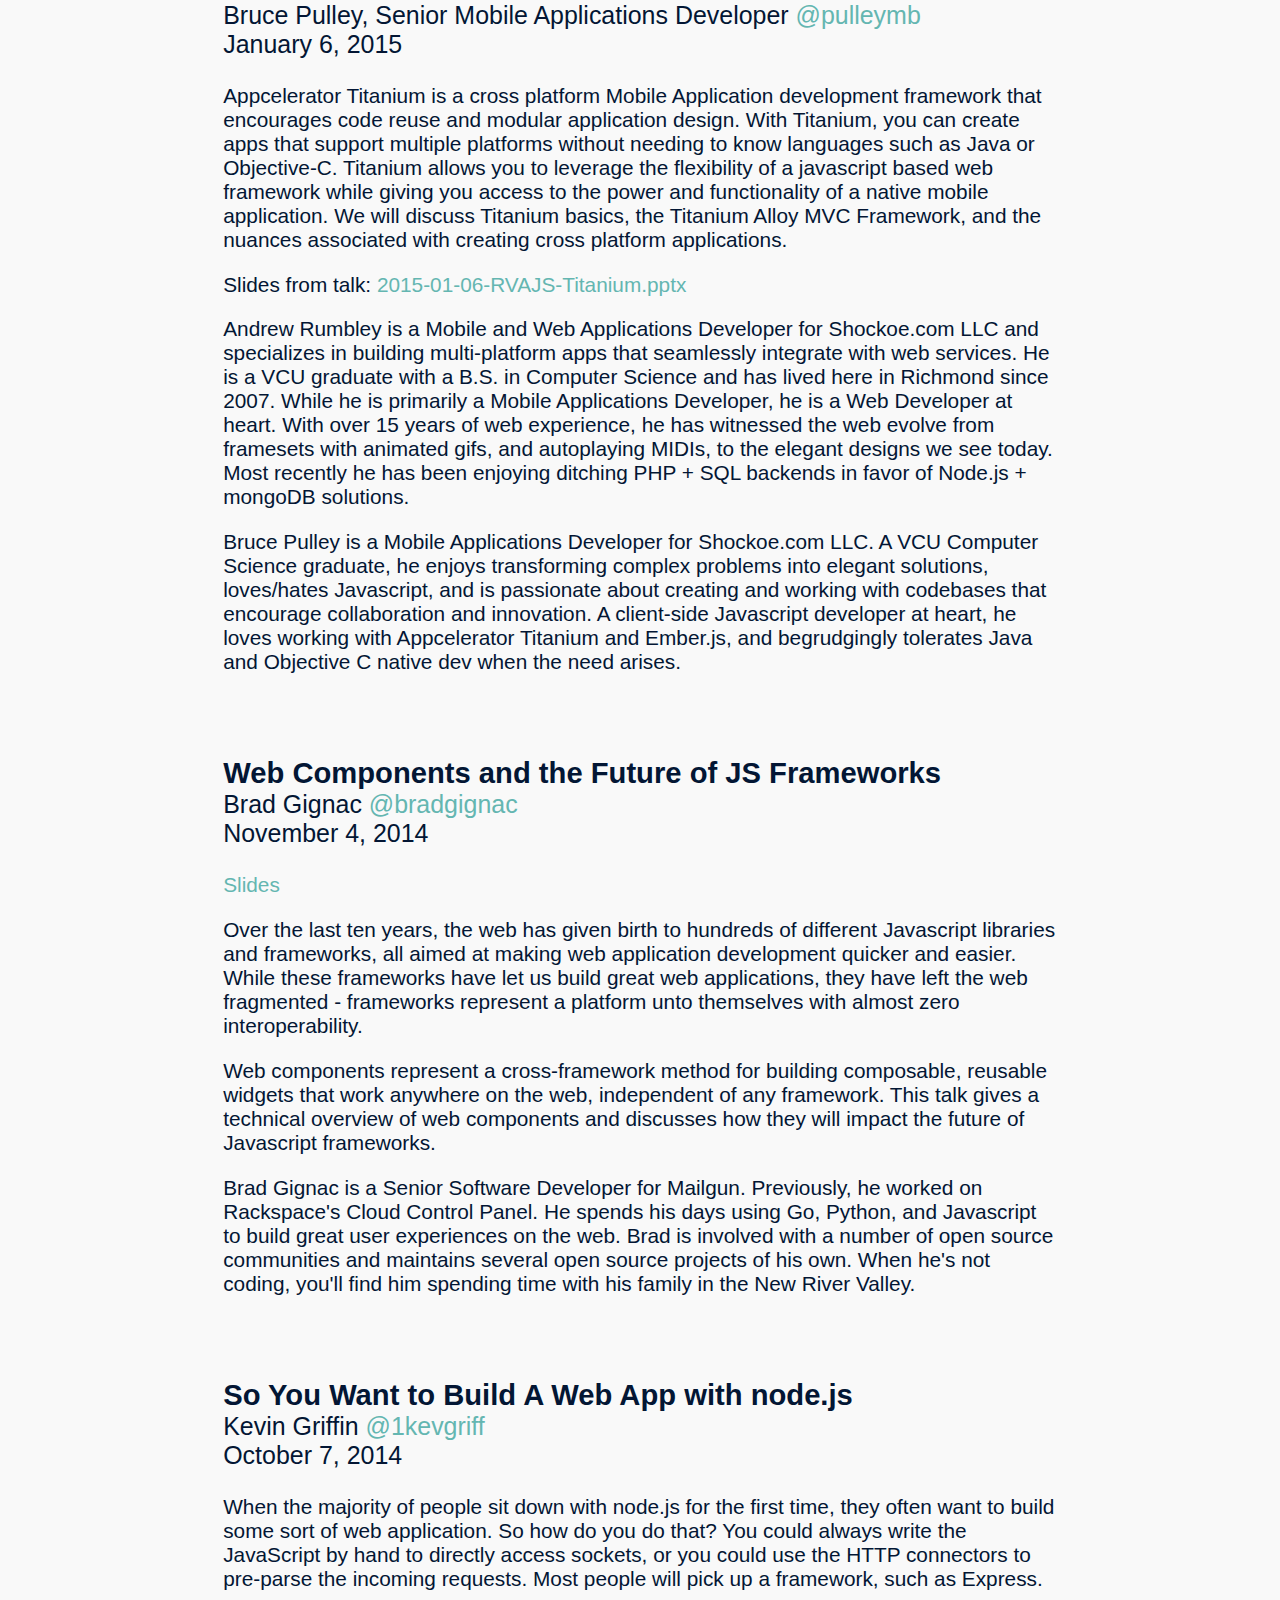
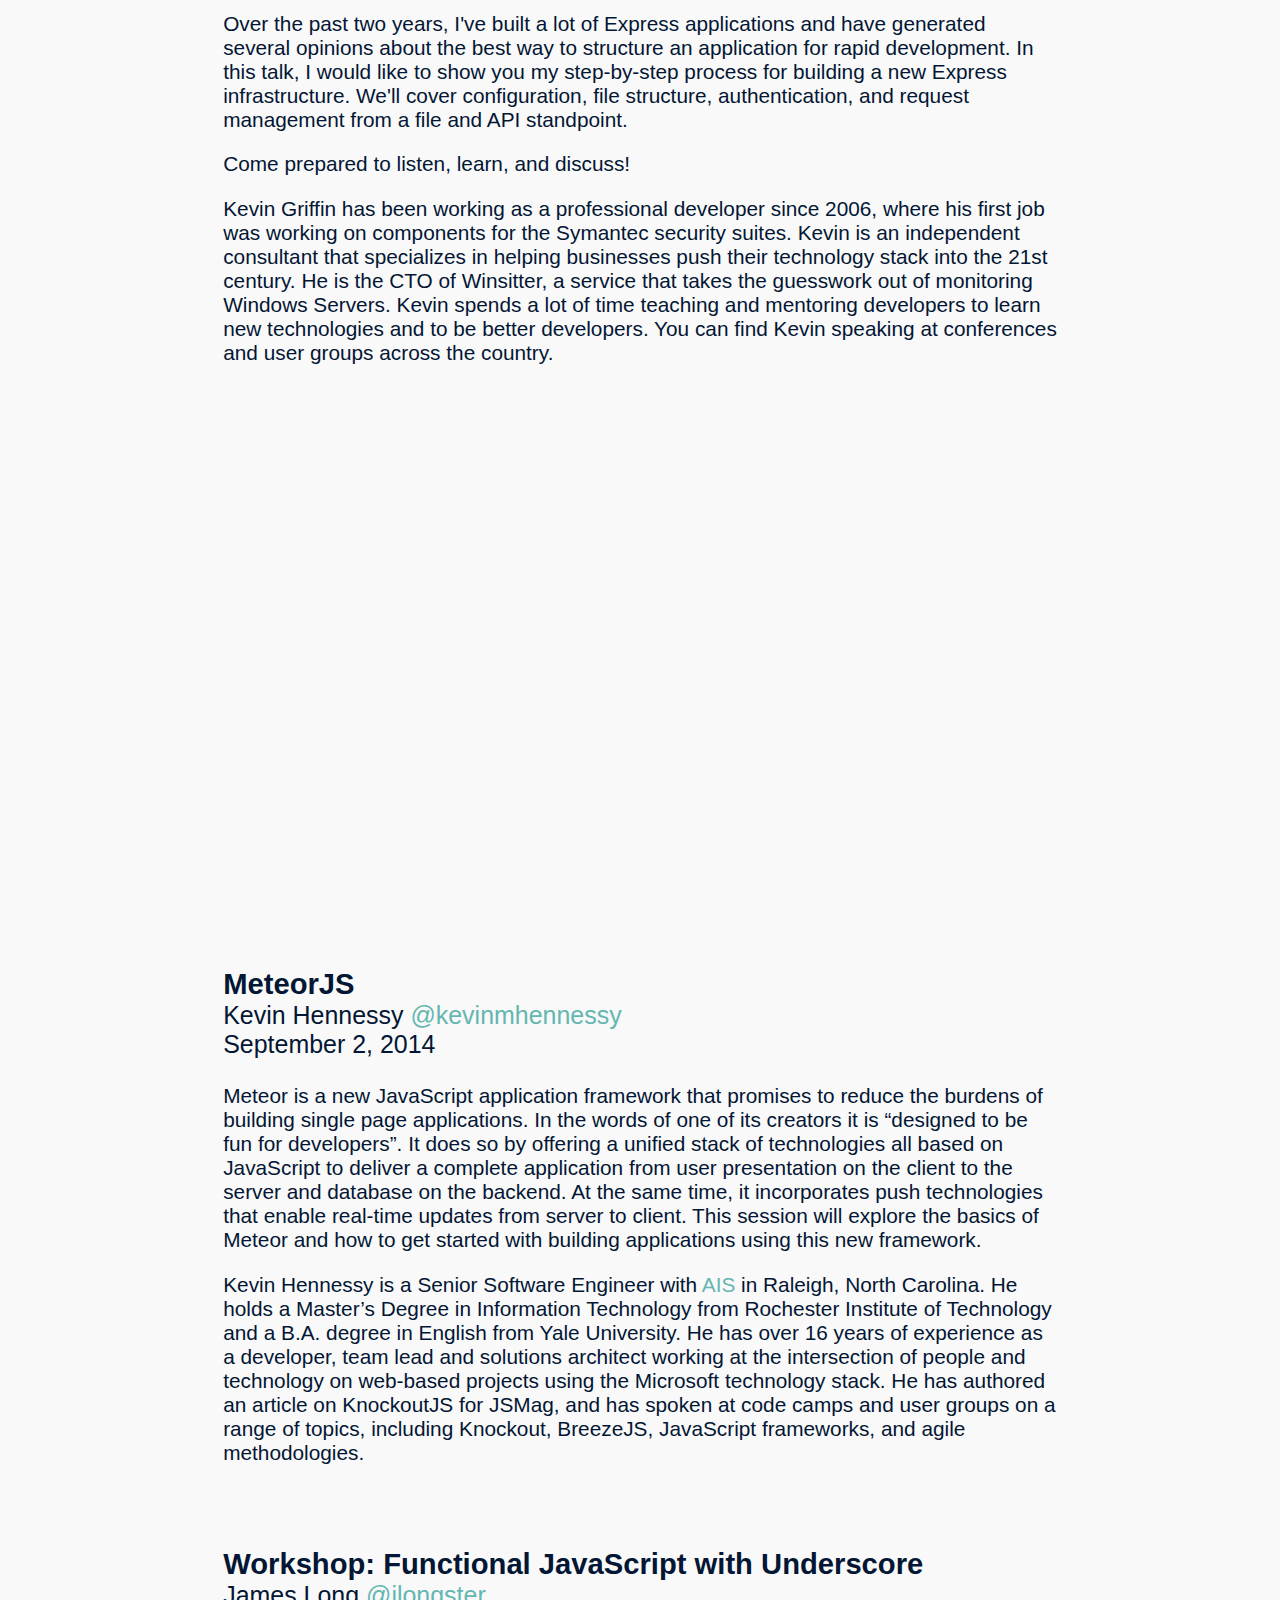
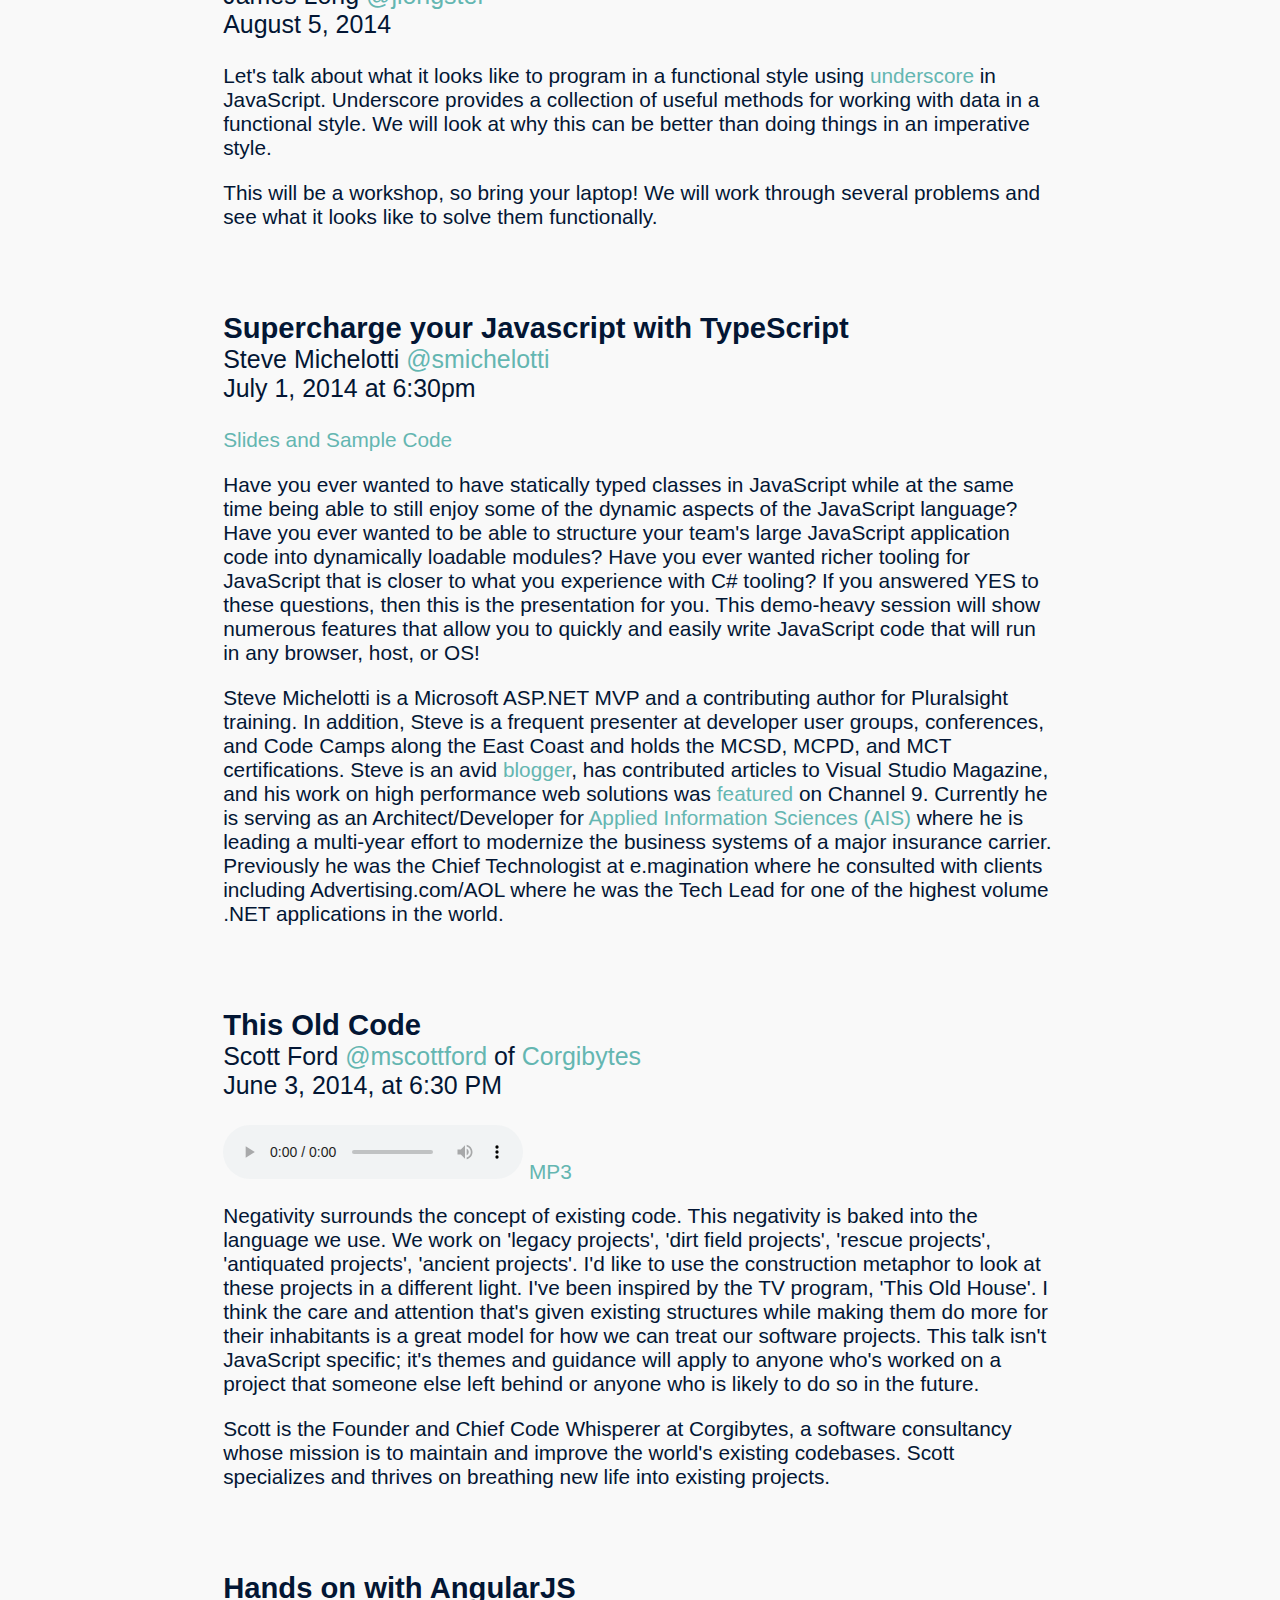
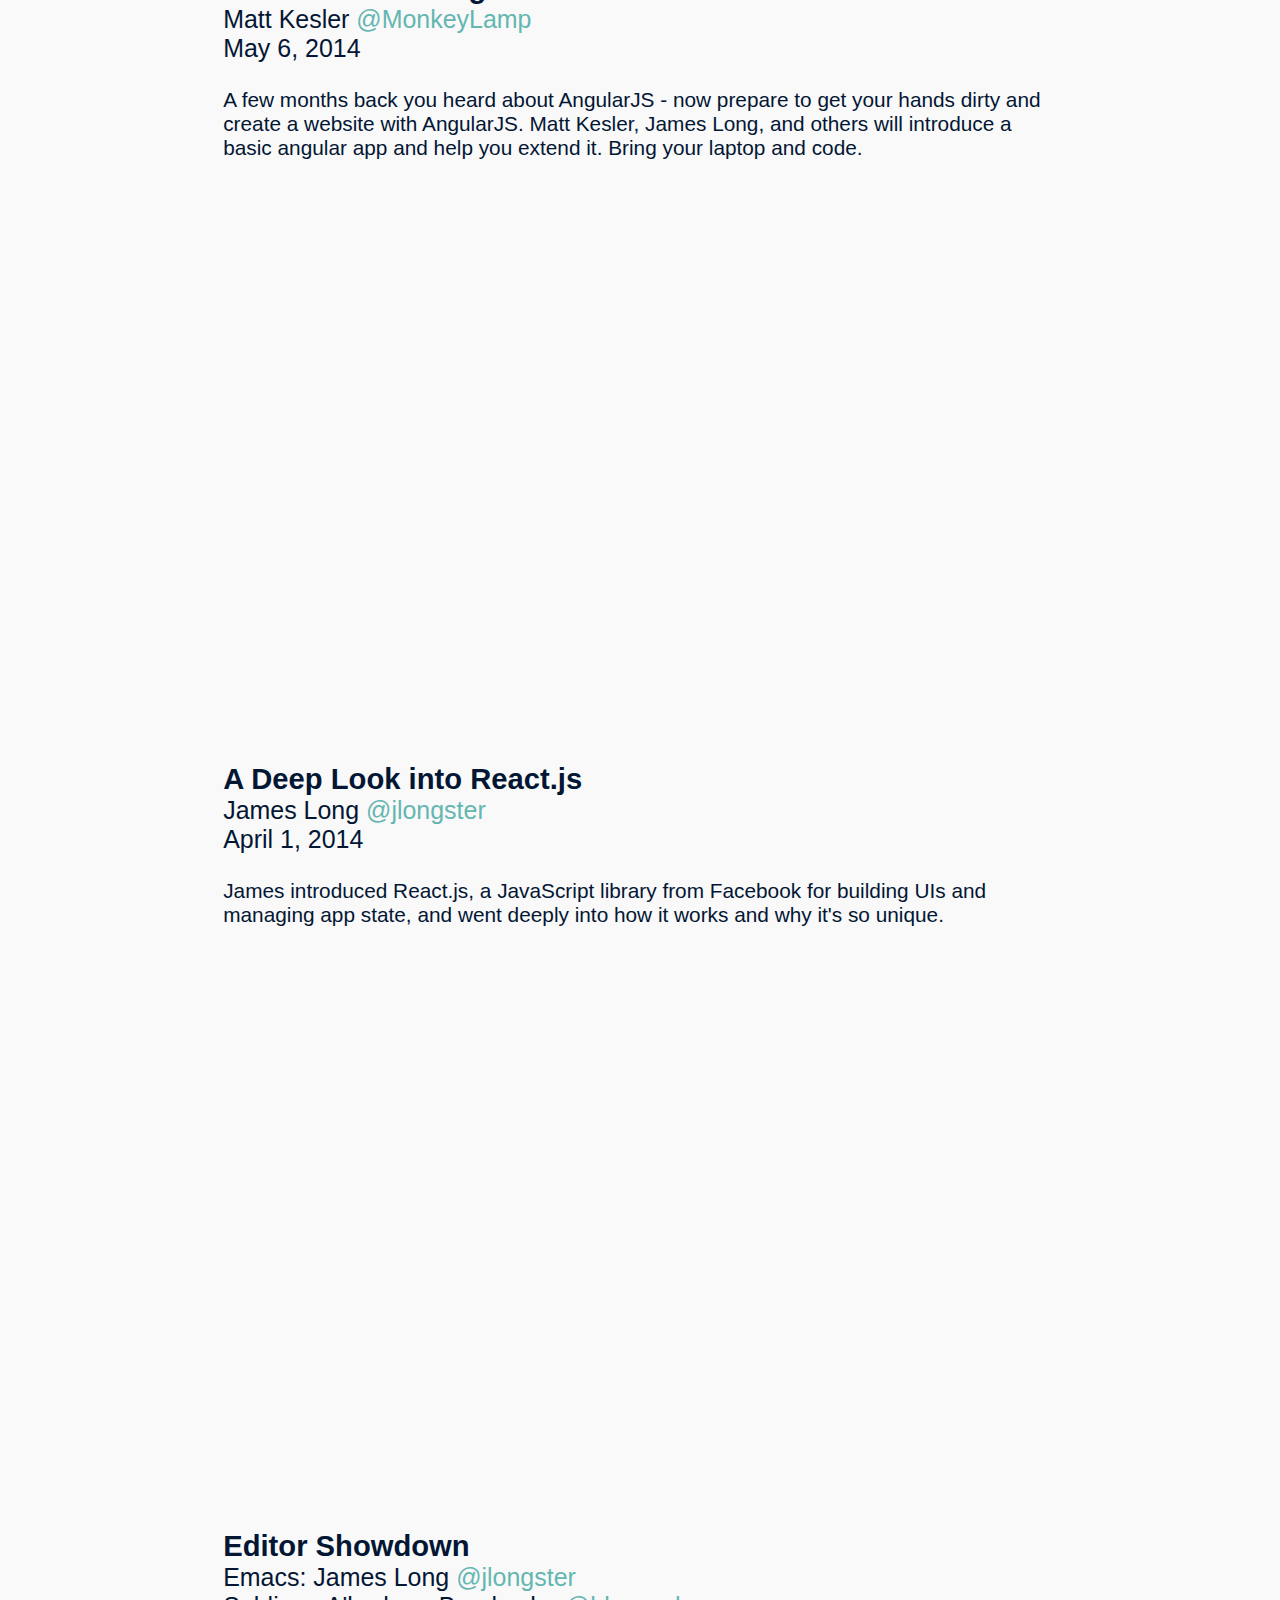
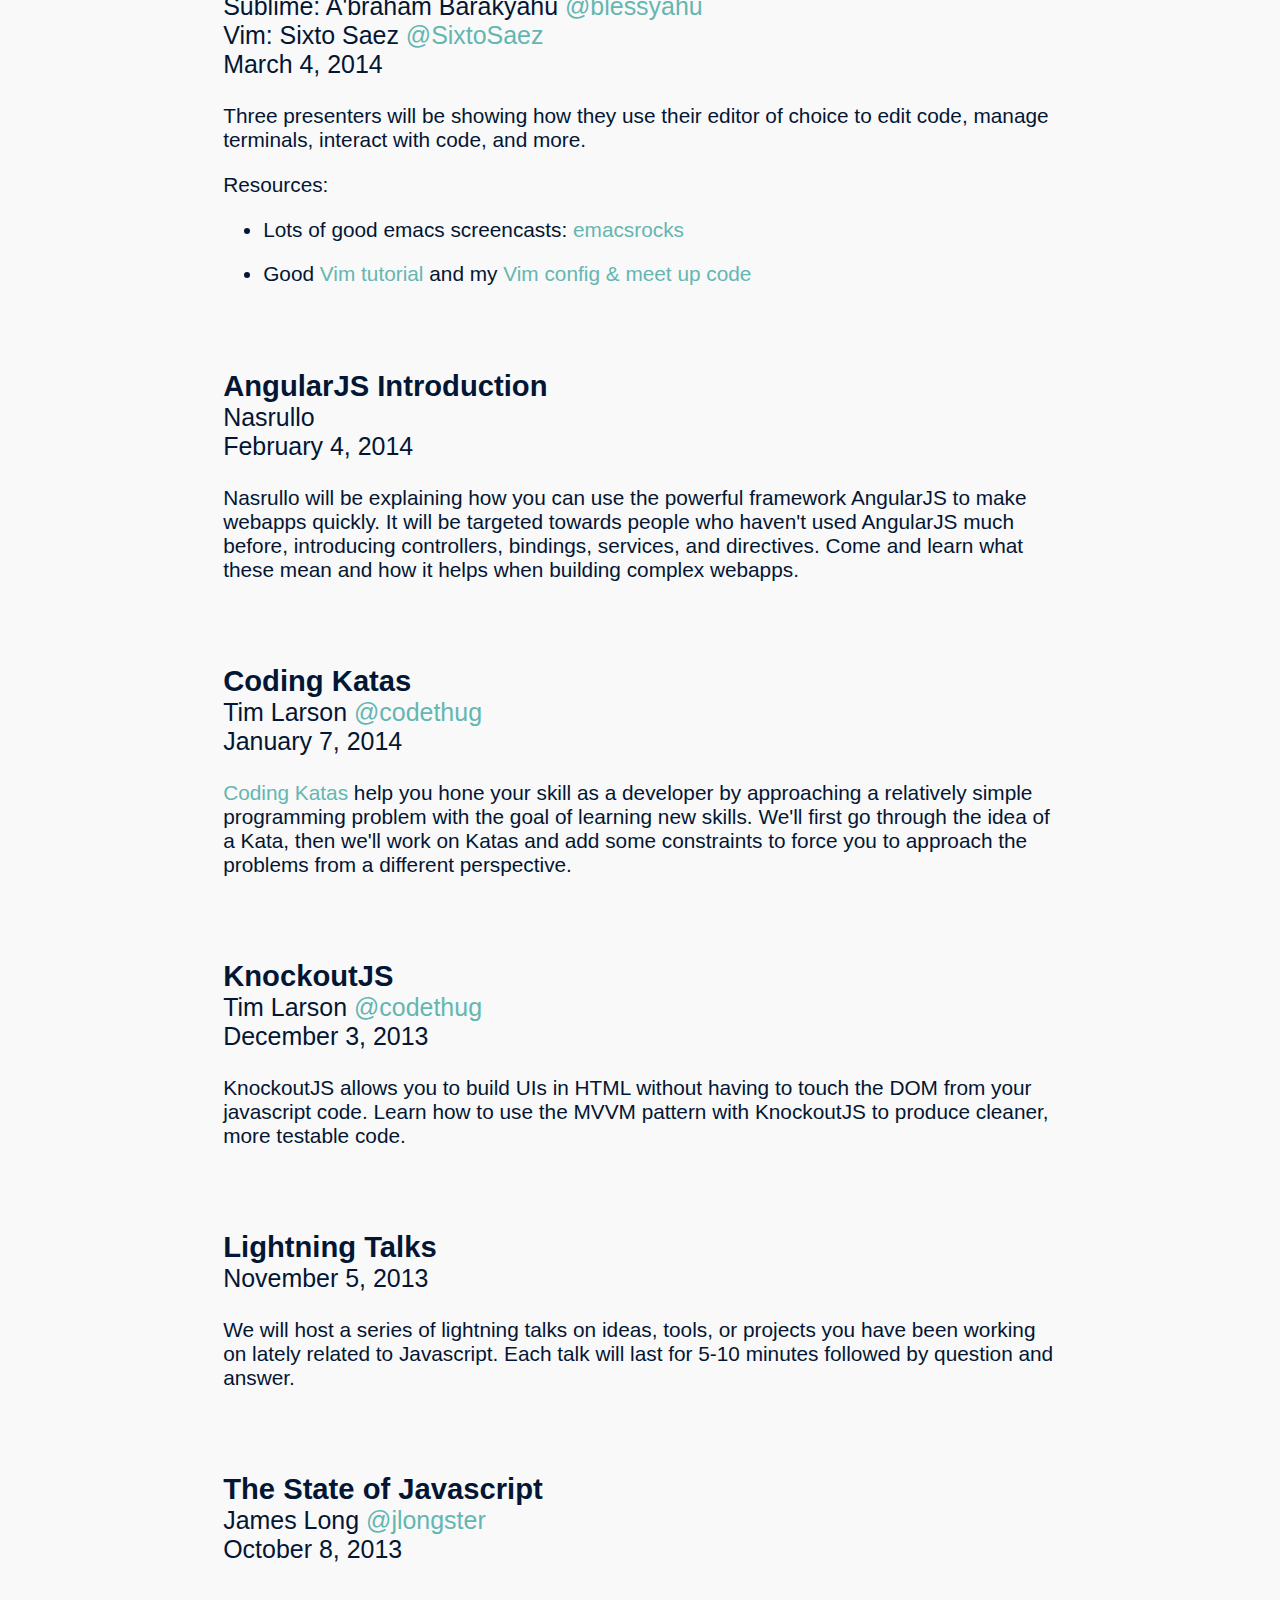
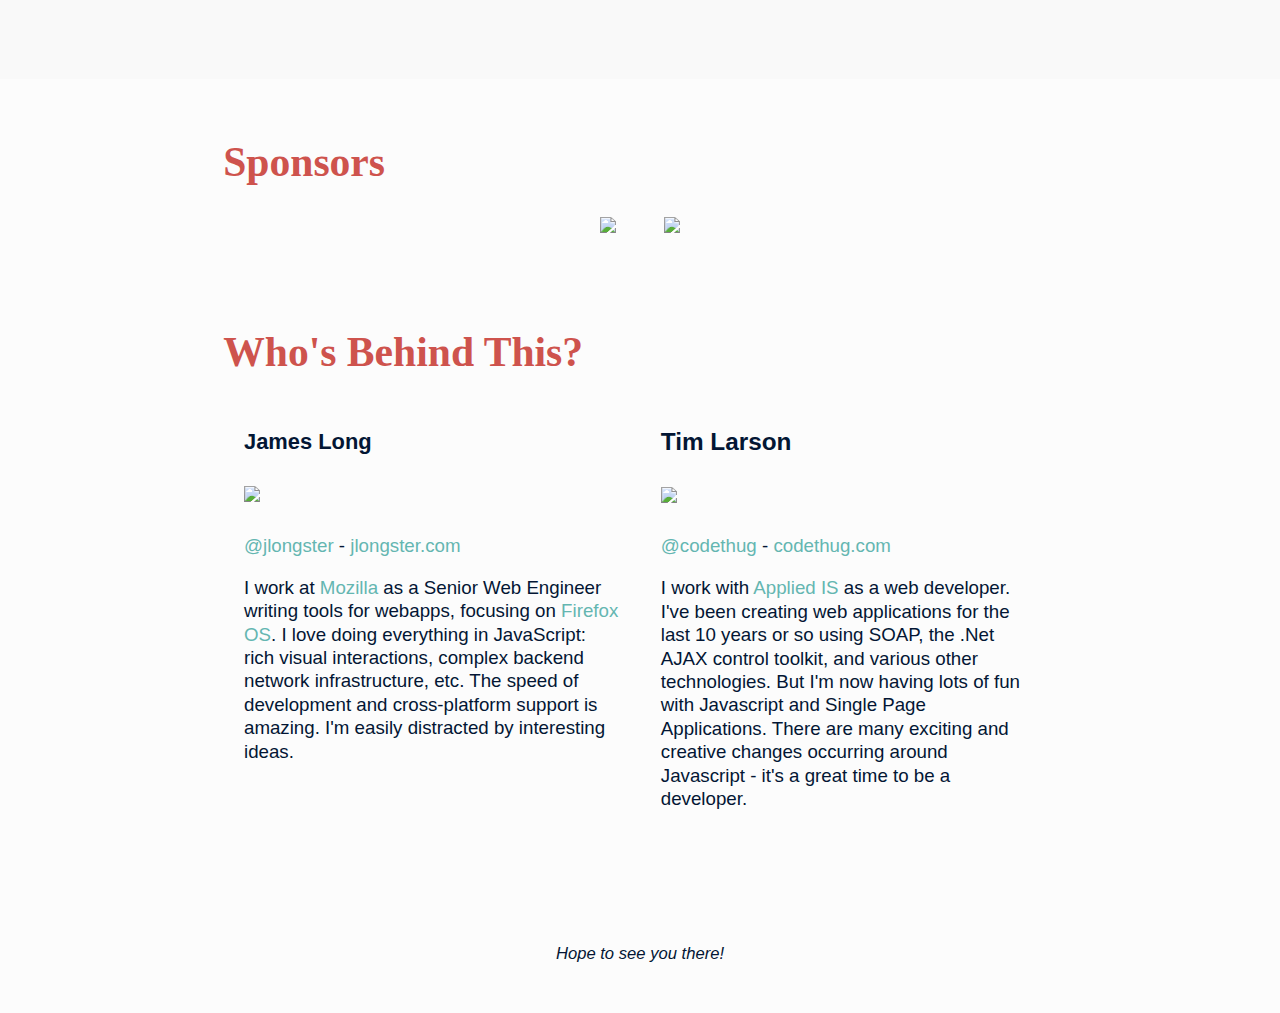
==== commit 7511905d: "add may meeting" ====
--- a/index.html
+++ b/index.html
@@ -28,6 +28,96 @@
         <h1>Next Meeting</h1>
 
         <div class="meetingDetails">
+      	  <div class="info">
+      		<h3>Why React Native is Different</h3>
+      		James Long <a href="http://twitter.com/jlongster">@jlongster</a> <br/>
+      		May 5, 2015
+      	  </div>
+      	  <p>
+            There's a reason why React has gained so much momentum,
+            and it's the same reason React Native is so interesting.
+            Titanium, NativeScript, and other projects offer the
+            ability to write native apps with JavaScript, but React
+            Native has received special attention because it's unique
+            in many ways. The paradigm it provides really offers the
+            best of both worlds in a way nothing else has.
+
+            We're going to take a look at React Native, explain the
+            abstractions it provides, and play with an actual app.
+            Depending on time, I'll show a few advanced things like
+            writing custom Objective-C components.
+      	  </p>
+        </div>
+
+        <p>
+          Dinner will be provided.
+        </p>
+        <p>
+          Please <a href="http://www.meetup.com/rva-js/events/222055415/">RSVP on Meetup</a>.
+          Follow us on <a href="https://twitter.com/rvajs">twitter</a>
+        </p>
+
+        <p class="follow">
+          <a href="https://twitter.com/rvajs" class="twitter-follow-button" data-show-count="true" data-size="large">Follow @rvajs</a>
+          <script>!function(d,s,id){var js,fjs=d.getElementsByTagName(s)[0],p=/^http:/.test(d.location)?'http':'https';if(!d.getElementById(id)){js=d.createElement(s);js.id=id;js.src=p+'://platform.twitter.com/widgets.js';fjs.parentNode.insertBefore(js,fjs);}}(document, 'script', 'twitter-wjs');</script>
+        </p>
+      </div>
+    </section>
+
+    <section class="details">
+      <h1>Venue</h1>
+      <div class="left">
+        We  meet at <a class="name" href="http://www.804rva.com/">804RVA</a>,
+        a collaborative coworking community at Broad and Allen.
+
+        <div class="map">
+          <p>
+            <a href="https://www.google.com/maps/place/1657+W+Broad+St+Richmond+VA">
+              1657 West Broad Street, Richmond, VA 23220
+              <img src="img/map-804rva.png" />
+            </a>
+          </p>
+        </div>
+      </div>
+      <div class="right">
+		<img src="img/storefront-804rva.png" />
+      </div>
+    </section>
+
+    <section class="upcoming-meetings">
+	  <div class="inner">
+		<h1>Upcoming Meetings</h1>
+	  </div>
+	</section>
+
+    <section class="prev-meetings">
+      <div class="inner">
+        <h1>Previous Meetings</h1>
+
+        <div class="meetingDetails">
+      	  <div class="info">
+      		<h3>Coding Katas</h3>
+      		Tim Larson <a href="http://twitter.com/codethug">@codethug</a> <br/>
+      		April 7, 2015
+      	  </div>
+      	  <p>
+            We will once again be working on some
+      		<a href="http://codekata.pragprog.com/2007/01/code_kata_backg.html">Coding Katas</a>,
+            help you hone your skill as a developer by approaching a relatively simple programming
+      		problem with the goal of learning new skills. We'll first go through the idea of a Kata, then we'll
+      		work on Katas and add some constraints to force you to approach the problems from a different perspective.
+      	  </p>
+
+          <div class="info">
+            <p>What we wrote</p>
+            <ul>
+              <li><a href="http://codepen.io/anon/pen/jEoegZ">http://codepen.io/anon/pen/jEoegZ</a></li>
+              <li><a href="http://codepen.io/gaucho/pen/GgawKj">http://codepen.io/gaucho/pen/GgawKj</a></li>
+            </ul>
+          </div>
+        </div>
+
+        <div class="meetingDetails">
           <div class="info">
 
             <h3>Polish Your Web Development with Chrome's Developer Tools</h3>
@@ -56,298 +146,259 @@
 
         </div>
 
-        <p>
-          Dinner will be provided.
-        </p>
-        <p>
-          Please <a href="http://www.meetup.com/rva-js/events/219222322/">RSVP on Meetup</a>.
-          Follow us on <a href="https://twitter.com/rvajs">twitter</a>
-        </p>
-
-        <p class="follow">
-          <a href="https://twitter.com/rvajs" class="twitter-follow-button" data-show-count="true" data-size="large">Follow @rvajs</a>
-          <script>!function(d,s,id){var js,fjs=d.getElementsByTagName(s)[0],p=/^http:/.test(d.location)?'http':'https';if(!d.getElementById(id)){js=d.createElement(s);js.id=id;js.src=p+'://platform.twitter.com/widgets.js';fjs.parentNode.insertBefore(js,fjs);}}(document, 'script', 'twitter-wjs');</script>
-        </p>
-      </div>
-    </section>
-
-    <section class="details">
-      <h1>Venue</h1>
-      <div class="left">
-        We  meet at <a class="name"
-        href="http://www.804rva.com/">804RVA</a>, a collaborative coworking community at Broad and Allen.
-
-        <div class="map">
-          <p>
-            <a href="https://www.google.com/maps/place/1657+W+Broad+St+Richmond+VA">
-              1657 West Broad Street, Richmond, VA 23220
-              <img src="img/map-804rva.png" />
-            </a>
-          </p>
-        </div>
-      </div>
-      <div class="right">
-		  <img src="img/storefront-804rva.png" />
-      </div>
-    </section>
-
-    <section class="upcoming-meetings">
-		<div class="inner">
-			<h1>Upcoming Meetings</h1>
-
-
-		</div>
-	  </section>
-
-    <section class="prev-meetings">
-      <div class="inner">
-        <h1>Previous Meetings</h1>
-
-          <div class="meetingDetails">
-            <div class="info">
-              <h3>Lessons Learned from Building a Large Angular App</h3>
-              Brian McDaniel
-
-              February 3, 2015
-            </div>
-
-            <p>
-              Since October 2013, I've been working on an Angular app
-              that's grown from 2,000 lines of code written mostly by a
-              single developer to over 50,000 lines (including tests)
-              worked on by a team of developers. Along the way, we've
-              discovered plenty of bad practices and anti-patterns, and,
-              occasionally, we've done some good things, too. In this
-              talk, I'll share the things that worked, the things that
-              didn't work, and some general tips for working with Angular.
-            </p>
-
-            <p>
-              Since there have already been talks introducing Angular, this won't be
-              a general introduction to the framework. In lieu of showing off
-              Angular's data-binding with an ng-model tied to an input, we'll be
-              digging into directives, testing, application architecture,
-              performance, and more. That said, if you haven't ever used Angular, my
-              hope is that you'll at least be able to see some of the ways in which
-              Angular can be used to make large-scale app development easier.
-            </p>
-
-            <p>
-              View <a href="https://www.youtube.com/watch?v=onc0cp9Fss8">recording of presentation on YouTube</a>
-            </p>
-          </div>
-
-
-          <div class="meetingDetails">
-            <div class="info">
-              <h3>Appcelerator Titanium</h3>
-              Andrew Rumbley, Senior Mobile and Web Applications Developer
-              <a href="http://twitter.com/rumbleyam">@rumbleyam</a><br/>
-
-              Bruce Pulley, Senior Mobile Applications Developer
-              <a href="http://twitter.com/pulleymb">@pulleymb</a><br/>
-
-              January 6, 2015
-            </div>
-            <p>
-              Appcelerator Titanium is a cross platform Mobile Application development framework that
-              encourages code reuse and modular application design.  With Titanium, you can create
-              apps that support multiple platforms without needing to know languages such as Java
-              or Objective-C.  Titanium allows you to leverage the flexibility of a javascript based
-              web framework while giving you access to the power and functionality of a native mobile
-              application.  We will discuss Titanium basics, the Titanium Alloy MVC Framework,
-              and the nuances associated with creating cross platform applications.
-            </p>
-
-            <p>
-              Andrew Rumbley is a Mobile and Web Applications Developer for Shockoe.com LLC and
-              specializes in building multi-platform apps that seamlessly integrate with web services.
-              He is a VCU graduate with a B.S. in Computer Science and has lived here in Richmond since
-              2007.  While he is primarily a Mobile Applications Developer, he is a Web Developer at
-              heart.  With over 15 years of web experience, he has witnessed the web evolve from
-              framesets with animated gifs, and autoplaying MIDIs, to the elegant designs we see
-              today.  Most recently he has been enjoying ditching PHP + SQL backends in favor of
-              Node.js + mongoDB solutions.
-            </p>
-
-            <p>
-              Bruce Pulley is a Mobile Applications Developer for Shockoe.com LLC.  A VCU Computer
-              Science graduate, he enjoys transforming complex problems into elegant solutions,
-              loves/hates Javascript, and is passionate about creating and working with codebases
-              that encourage collaboration and innovation.  A client-side Javascript developer at
-              heart, he loves working with Appcelerator Titanium and Ember.js, and begrudgingly
-              tolerates Java and Objective C native dev when the need arises.
-            </p>
-          </div>
-
-
-          <div class="meetingDetails">
-            <div class="info">
-              <h3>Web Components and the Future of JS Frameworks</h3>
-              Brad Gignac <a href="http://twitter.com/bradgignac">@bradgignac</a><br/>
-              November 4, 2014
-            </div>
-            <p>
-              Over the last ten years, the web has given birth to hundreds of different Javascript libraries and
-              frameworks, all aimed at making web application development quicker and easier. While these frameworks
-              have let us build great web applications, they have left the web fragmented - frameworks represent a
-              platform unto themselves with almost zero interoperability.
-            </p>
-            <p>
-              Web components represent a cross-framework method for building composable, reusable widgets that work
-              anywhere on the web, independent of any framework. This talk gives a technical overview of web components
-              and discusses how they will impact the future of Javascript frameworks.
-            </p>
-
-            <p>
-              Brad Gignac is a Senior Software Developer for Mailgun. Previously, he worked on Rackspace's Cloud Control
-              Panel. He spends his days using Go, Python, and Javascript to build great user experiences on the web.
-              Brad is involved with a number of open source communities and maintains several open source projects of his
-              own. When he's not coding, you'll find him spending time with his family in the New River Valley.
-            </p>
-
-          </div>
-
-
-          <div class="meetingDetails">
-            <div class="info">
-              <h3>So You Want to Build A Web App with node.js</h3>
-              Kevin Griffin <a href="http://twitter.com/1kevgriff">@1kevgriff</a><br/>
-              October 7, 2014
-            </div>
-            <p>
-              When the majority of people sit down with node.js for the first time, they often want to build
-               some sort of web application. So how do you do that? You could always write the JavaScript by
-               hand to directly access sockets, or you could use the HTTP connectors to pre-parse the incoming
-                requests. Most people will pick up a framework, such as Express.
-            </p>
-            <p>
-              Over the past two years, I've built a lot of Express applications and have generated several
-               opinions about the best way to structure an application for rapid development. In this talk, I
-                would like to show you my step-by-step process for building a new Express infrastructure. We'll
-                 cover configuration, file structure, authentication, and request management from a file and API standpoint.
-              </p>
-            <p>
-              Come prepared to listen, learn, and discuss!
-            </p>
-
-            <p>
-              Kevin Griffin has been working as a professional developer since 2006, where his first job was working on
-              components for the Symantec security suites. Kevin is an independent consultant that specializes in helping
-               businesses push their technology stack into the 21st century. He is the CTO of Winsitter, a service that takes
-                the guesswork out of monitoring Windows Servers. Kevin spends a lot of time teaching and mentoring
-                developers to learn new technologies and to be better developers. You can find Kevin speaking at conferences
-                and user groups across the country.
-            </p>
-
-            <div class="video-container">
-              <iframe width="560" height="315" src="http://www.youtube.com/embed/D5uM-51Xpn0" frameborder="0" allowfullscreen></iframe>
-            </div>
-
-          </div>
-
-
-          <div class="meetingDetails">
-            <div class="info">
-              <h3>MeteorJS</h3>
-              Kevin Hennessy <a href="http://twitter.com/kevinmhennessy">@kevinmhennessy</a><br/>
-              September 2, 2014
-            </div>
-            <p>
-              Meteor is a new JavaScript application framework that promises to reduce the burdens of building
-              single page applications.  In the words of one of its creators it is “designed to be fun for
-              developers”. It does so by offering a unified stack of technologies all based on JavaScript to
-              deliver a complete application from user presentation on the client to the server and database
-              on the backend. At the same time, it incorporates push technologies that enable real-time updates
-              from server to client. This session will explore the basics of Meteor and how to get started
-              with building applications using this new framework.
-            </p>
-            <p>
-              Kevin Hennessy is a Senior Software Engineer with <a href="http://www.appliedis.com">AIS</a> in Raleigh,
-              North Carolina. He holds a Master’s Degree in Information Technology from Rochester Institute of
-              Technology and a B.A. degree in English from Yale University. He has over 16 years of experience
-              as a developer, team lead and solutions architect working at the intersection of people and
-              technology on web-based projects using the Microsoft technology stack. He has authored an article
-              on KnockoutJS for JSMag, and has spoken at code camps and user groups on a range of topics, including
-              Knockout, BreezeJS, JavaScript frameworks, and agile methodologies.
-            </p>
-          </div>
-
-
-          <div class="meetingDetails">
-            <div class="info">
-              <h3>Workshop: Functional JavaScript with Underscore</h3>
-              James Long <a href="https://twitter.com/jlongster">@jlongster</a><br/>
-              August 5, 2014
-            </div>
-            <p>
-                      Let's talk about what it looks like to program in a
-                      functional style
-                      using <a href="http://underscorejs.org/">underscore</a>
-                      in JavaScript. Underscore provides a collection of
-                      useful methods for working with data in a functional
-                      style. We will look at why this can be better than
-                      doing things in an imperative style.
-            </p>
-            <p>
-                      This will be a workshop, so bring your laptop! We
-                      will work through several problems and see what it
-                      looks like to solve them functionally.
-            </p>
-          </div>
-
-
-          <div class="meetingDetails">
-            <div class="info">
-              <h3>Supercharge your Javascript with TypeScript</h3>
-              Steve Michelotti <a href="https://twitter.com/smichelotti">@smichelotti</a><br/>
-              July 1, 2014 at 6:30pm
-            </div>
-            <p>
-              <a href="https://github.com/smichelotti/TypeScript-presentation">Slides and Sample Code</a>
-            </p>
-            <p>
-              Have you ever wanted to have statically typed classes in JavaScript while at
-              the same time being able to still enjoy some of the dynamic aspects of the
-              JavaScript language? Have you ever wanted to be able to structure your team's
-              large JavaScript application code into dynamically loadable modules? Have you
-              ever wanted richer tooling for JavaScript that is closer to what you experience
-              with C# tooling? If you answered YES to these questions, then this is the
-              presentation for you. This demo-heavy session will show numerous features
-              that allow you to quickly and easily write JavaScript code that will run in
-              any browser, host, or OS!
-            </p>
-            <p>
-              Steve Michelotti is a Microsoft ASP.NET MVP and a contributing author for Pluralsight
-              training. In addition, Steve is a frequent presenter at developer user groups, conferences,
-              and Code Camps along the East Coast and holds the MCSD, MCPD, and MCT certifications.
-              Steve is an avid <a href="http:/geekswithblogs.net/michelotti">blogger</a>, has contributed
-              articles to Visual Studio Magazine, and his work on high performance web solutions
-              was <a href="http://channel9.msdn.com/Shows/ARCast.TV/ARCastTV-Steve-Michelotti-of-eimagination-on-High-Performance-Web-Solutions">featured</a>
-              on Channel 9. Currently he is serving as an Architect/Developer for
-              <a href="http://www.appliedis.com">Applied Information Sciences (AIS)</a> where he is leading a multi-year effort to modernize
-              the business systems of a major insurance carrier. Previously he was the Chief Technologist
-              at e.magination where he consulted with clients including Advertising.com/AOL where he
-              was the Tech Lead for one of the highest volume .NET applications in the world.
-            </p>
-          </div>
+
+        <div class="meetingDetails">
+          <div class="info">
+            <h3>Lessons Learned from Building a Large Angular App</h3>
+            Brian McDaniel
+
+            February 3, 2015
+          </div>
+
+          <p>
+            Since October 2013, I've been working on an Angular app
+            that's grown from 2,000 lines of code written mostly by a
+            single developer to over 50,000 lines (including tests)
+            worked on by a team of developers. Along the way, we've
+            discovered plenty of bad practices and anti-patterns, and,
+            occasionally, we've done some good things, too. In this
+            talk, I'll share the things that worked, the things that
+            didn't work, and some general tips for working with Angular.
+          </p>
+
+          <p>
+            Since there have already been talks introducing Angular, this won't be
+            a general introduction to the framework. In lieu of showing off
+            Angular's data-binding with an ng-model tied to an input, we'll be
+            digging into directives, testing, application architecture,
+            performance, and more. That said, if you haven't ever used Angular, my
+            hope is that you'll at least be able to see some of the ways in which
+            Angular can be used to make large-scale app development easier.
+          </p>
+
+          <p>
+            View <a href="https://www.youtube.com/watch?v=onc0cp9Fss8">recording of presentation on YouTube</a>
+          </p>
+        </div>
+
+
+        <div class="meetingDetails">
+          <div class="info">
+            <h3>Appcelerator Titanium</h3>
+            Andrew Rumbley, Senior Mobile and Web Applications Developer
+            <a href="http://twitter.com/rumbleyam">@rumbleyam</a><br/>
+
+            Bruce Pulley, Senior Mobile Applications Developer
+            <a href="http://twitter.com/pulleymb">@pulleymb</a><br/>
+
+            January 6, 2015
+          </div>
+          <p>
+            Appcelerator Titanium is a cross platform Mobile Application development framework that
+            encourages code reuse and modular application design.  With Titanium, you can create
+            apps that support multiple platforms without needing to know languages such as Java
+            or Objective-C.  Titanium allows you to leverage the flexibility of a javascript based
+            web framework while giving you access to the power and functionality of a native mobile
+            application.  We will discuss Titanium basics, the Titanium Alloy MVC Framework,
+            and the nuances associated with creating cross platform applications.
+          </p>
+
+          <p>
+            Slides from talk: <a href="doc/2015-01-06-RVAJS-Titanium.pptx">2015-01-06-RVAJS-Titanium.pptx</a>
+          </p>
+
+          <p>
+            Andrew Rumbley is a Mobile and Web Applications Developer for Shockoe.com LLC and
+            specializes in building multi-platform apps that seamlessly integrate with web services.
+            He is a VCU graduate with a B.S. in Computer Science and has lived here in Richmond since
+            2007.  While he is primarily a Mobile Applications Developer, he is a Web Developer at
+            heart.  With over 15 years of web experience, he has witnessed the web evolve from
+            framesets with animated gifs, and autoplaying MIDIs, to the elegant designs we see
+            today.  Most recently he has been enjoying ditching PHP + SQL backends in favor of
+            Node.js + mongoDB solutions.
+          </p>
+
+          <p>
+            Bruce Pulley is a Mobile Applications Developer for Shockoe.com LLC.  A VCU Computer
+            Science graduate, he enjoys transforming complex problems into elegant solutions,
+            loves/hates Javascript, and is passionate about creating and working with codebases
+            that encourage collaboration and innovation.  A client-side Javascript developer at
+            heart, he loves working with Appcelerator Titanium and Ember.js, and begrudgingly
+            tolerates Java and Objective C native dev when the need arises.
+          </p>
+        </div>
+
+
+        <div class="meetingDetails">
+          <div class="info">
+            <h3>Web Components and the Future of JS Frameworks</h3>
+            Brad Gignac <a href="http://twitter.com/bradgignac">@bradgignac</a><br/>
+            November 4, 2014
+          </div>
+          <p>
+            <a href="https://speakerdeck.com/bradgignac/web-components-and-the-future-of-js-frameworks">Slides</a>
+          </p>
+          <p>
+            Over the last ten years, the web has given birth to hundreds of different Javascript libraries and
+            frameworks, all aimed at making web application development quicker and easier. While these frameworks
+            have let us build great web applications, they have left the web fragmented - frameworks represent a
+            platform unto themselves with almost zero interoperability.
+          </p>
+          <p>
+            Web components represent a cross-framework method for building composable, reusable widgets that work
+            anywhere on the web, independent of any framework. This talk gives a technical overview of web components
+            and discusses how they will impact the future of Javascript frameworks.
+          </p>
+
+          <p>
+            Brad Gignac is a Senior Software Developer for Mailgun. Previously, he worked on Rackspace's Cloud Control
+            Panel. He spends his days using Go, Python, and Javascript to build great user experiences on the web.
+            Brad is involved with a number of open source communities and maintains several open source projects of his
+            own. When he's not coding, you'll find him spending time with his family in the New River Valley.
+          </p>
+
+        </div>
+
+
+        <div class="meetingDetails">
+          <div class="info">
+            <h3>So You Want to Build A Web App with node.js</h3>
+            Kevin Griffin <a href="http://twitter.com/1kevgriff">@1kevgriff</a><br/>
+            October 7, 2014
+          </div>
+          <p>
+            When the majority of people sit down with node.js for the first time, they often want to build
+            some sort of web application. So how do you do that? You could always write the JavaScript by
+            hand to directly access sockets, or you could use the HTTP connectors to pre-parse the incoming
+            requests. Most people will pick up a framework, such as Express.
+          </p>
+          <p>
+            Over the past two years, I've built a lot of Express applications and have generated several
+            opinions about the best way to structure an application for rapid development. In this talk, I
+            would like to show you my step-by-step process for building a new Express infrastructure. We'll
+            cover configuration, file structure, authentication, and request management from a file and API standpoint.
+          </p>
+          <p>
+            Come prepared to listen, learn, and discuss!
+          </p>
+
+          <p>
+            Kevin Griffin has been working as a professional developer since 2006, where his first job was working on
+            components for the Symantec security suites. Kevin is an independent consultant that specializes in helping
+            businesses push their technology stack into the 21st century. He is the CTO of Winsitter, a service that takes
+            the guesswork out of monitoring Windows Servers. Kevin spends a lot of time teaching and mentoring
+            developers to learn new technologies and to be better developers. You can find Kevin speaking at conferences
+            and user groups across the country.
+          </p>
+
+          <div class="video-container">
+            <iframe width="560" height="315" src="http://www.youtube.com/embed/D5uM-51Xpn0" frameborder="0" allowfullscreen></iframe>
+          </div>
+
+        </div>
+
+
+        <div class="meetingDetails">
+          <div class="info">
+            <h3>MeteorJS</h3>
+            Kevin Hennessy <a href="http://twitter.com/kevinmhennessy">@kevinmhennessy</a><br/>
+            September 2, 2014
+          </div>
+          <p>
+            Meteor is a new JavaScript application framework that promises to reduce the burdens of building
+            single page applications.  In the words of one of its creators it is “designed to be fun for
+            developers”. It does so by offering a unified stack of technologies all based on JavaScript to
+            deliver a complete application from user presentation on the client to the server and database
+            on the backend. At the same time, it incorporates push technologies that enable real-time updates
+            from server to client. This session will explore the basics of Meteor and how to get started
+            with building applications using this new framework.
+          </p>
+          <p>
+            Kevin Hennessy is a Senior Software Engineer with <a href="http://www.appliedis.com">AIS</a> in Raleigh,
+            North Carolina. He holds a Master’s Degree in Information Technology from Rochester Institute of
+            Technology and a B.A. degree in English from Yale University. He has over 16 years of experience
+            as a developer, team lead and solutions architect working at the intersection of people and
+            technology on web-based projects using the Microsoft technology stack. He has authored an article
+            on KnockoutJS for JSMag, and has spoken at code camps and user groups on a range of topics, including
+            Knockout, BreezeJS, JavaScript frameworks, and agile methodologies.
+          </p>
+        </div>
+
+
+        <div class="meetingDetails">
+          <div class="info">
+            <h3>Workshop: Functional JavaScript with Underscore</h3>
+            James Long <a href="https://twitter.com/jlongster">@jlongster</a><br/>
+            August 5, 2014
+          </div>
+          <p>
+            Let's talk about what it looks like to program in a
+            functional style
+            using <a href="http://underscorejs.org/">underscore</a>
+            in JavaScript. Underscore provides a collection of
+            useful methods for working with data in a functional
+            style. We will look at why this can be better than
+            doing things in an imperative style.
+          </p>
+          <p>
+            This will be a workshop, so bring your laptop! We
+            will work through several problems and see what it
+            looks like to solve them functionally.
+          </p>
+        </div>
+
+
+        <div class="meetingDetails">
+          <div class="info">
+            <h3>Supercharge your Javascript with TypeScript</h3>
+            Steve Michelotti <a href="https://twitter.com/smichelotti">@smichelotti</a><br/>
+            July 1, 2014 at 6:30pm
+          </div>
+          <p>
+            <a href="https://github.com/smichelotti/TypeScript-presentation">Slides and Sample Code</a>
+          </p>
+          <p>
+            Have you ever wanted to have statically typed classes in JavaScript while at
+            the same time being able to still enjoy some of the dynamic aspects of the
+            JavaScript language? Have you ever wanted to be able to structure your team's
+            large JavaScript application code into dynamically loadable modules? Have you
+            ever wanted richer tooling for JavaScript that is closer to what you experience
+            with C# tooling? If you answered YES to these questions, then this is the
+            presentation for you. This demo-heavy session will show numerous features
+            that allow you to quickly and easily write JavaScript code that will run in
+            any browser, host, or OS!
+          </p>
+          <p>
+            Steve Michelotti is a Microsoft ASP.NET MVP and a contributing author for Pluralsight
+            training. In addition, Steve is a frequent presenter at developer user groups, conferences,
+            and Code Camps along the East Coast and holds the MCSD, MCPD, and MCT certifications.
+            Steve is an avid <a href="http:/geekswithblogs.net/michelotti">blogger</a>, has contributed
+            articles to Visual Studio Magazine, and his work on high performance web solutions
+            was <a href="http://channel9.msdn.com/Shows/ARCast.TV/ARCastTV-Steve-Michelotti-of-eimagination-on-High-Performance-Web-Solutions">featured</a>
+            on Channel 9. Currently he is serving as an Architect/Developer for
+            <a href="http://www.appliedis.com">Applied Information Sciences (AIS)</a> where he is leading a multi-year effort to modernize
+            the business systems of a major insurance carrier. Previously he was the Chief Technologist
+            at e.magination where he consulted with clients including Advertising.com/AOL where he
+            was the Tech Lead for one of the highest volume .NET applications in the world.
+          </p>
+        </div>
 
 
 		<div class="meetingDetails">
-        <div class="info">
-          <h3>This Old Code</h3>
-          Scott Ford <a href="http://www.twitter.com/mscottford">@mscottford</a> of <a href="http://www.corgibytes.com">Corgibytes</a><br />
-          June 3, 2014, at 6:30 PM
-        </div>
-
-      <p>
-        <audio controls>
-          <source src="mp3/2014-06-03-This-Old-Code.mp3" type="audio/mpeg">
-        </audio>
-        <a href="mp3/2014-06-03-This-Old-Code.mp3">MP3</a>
-      </p>
-
-    <p>
+          <div class="info">
+            <h3>This Old Code</h3>
+            Scott Ford <a href="http://www.twitter.com/mscottford">@mscottford</a> of <a href="http://www.corgibytes.com">Corgibytes</a><br />
+            June 3, 2014, at 6:30 PM
+          </div>
+
+          <p>
+            <audio controls>
+              <source src="mp3/2014-06-03-This-Old-Code.mp3" type="audio/mpeg">
+            </audio>
+            <a href="mp3/2014-06-03-This-Old-Code.mp3">MP3</a>
+          </p>
+
+          <p>
 			Negativity surrounds the concept of existing code. This negativity is baked into the language we use.
 			We work on 'legacy projects', 'dirt field projects', 'rescue projects', 'antiquated projects', 'ancient
 			projects'. I'd like to use the construction metaphor to look at these projects in a different light.
@@ -355,129 +406,129 @@
 			existing structures while making them do more for their inhabitants is a great model for how we can
 			treat our software projects. This talk isn't JavaScript specific; it's themes and guidance will apply
 			to anyone who's worked on a  project that someone else left behind or anyone who is likely to do so in the future.
-		</p>
-
-		<p>
+		  </p>
+
+		  <p>
 			Scott is the Founder and Chief Code Whisperer at Corgibytes, a software consultancy whose mission is to
 			maintain and improve the world's existing codebases. Scott specializes and thrives on breathing new
 			life into existing projects.
-		</p>
+		  </p>
 
 		</div>
 
 		<div class="meetingDetails">
-			<div class="info">
-				<h3>Hands on with AngularJS</h3>
-				Matt Kesler <a href="https://twitter.com/MonkeyLamp">@MonkeyLamp</a><br/>
-				May 6, 2014
-			</div>
-
-			<p>
-				A few months back you heard about AngularJS - now prepare to
-				get your hands dirty and create a website with AngularJS.
-				Matt Kesler, James Long, and others will introduce a basic
-				angular app and help you extend it. Bring your laptop and
-				code.
-			</p>
-
-			<div class="video-container">
-				<iframe width="560" height="315" src="http://www.youtube.com/embed/j8GZIXLEmuE" frameborder="0" allowfullscreen></iframe>
-			</div>
+		  <div class="info">
+			<h3>Hands on with AngularJS</h3>
+			Matt Kesler <a href="https://twitter.com/MonkeyLamp">@MonkeyLamp</a><br/>
+			May 6, 2014
+		  </div>
+
+		  <p>
+			A few months back you heard about AngularJS - now prepare to
+			get your hands dirty and create a website with AngularJS.
+			Matt Kesler, James Long, and others will introduce a basic
+			angular app and help you extend it. Bring your laptop and
+			code.
+		  </p>
+
+		  <div class="video-container">
+			<iframe width="560" height="315" src="http://www.youtube.com/embed/j8GZIXLEmuE" frameborder="0" allowfullscreen></iframe>
+		  </div>
 		</div>
 
         <div class="meetingDetails">
-			<div class="info">
-				<h3>A Deep Look into React.js</h3>
-				James Long <a href="https://twitter.com/jlongster">@jlongster</a><br/>
-				April 1, 2014
-			</div>
-			<p>
-				James introduced React.js, a JavaScript library from Facebook for building UIs
-                and managing app state, and went deeply into how it works and why it's so unique.
-			</p>
-			<div class="video-container">
-			  <iframe width="560" height="315" src="http://www.youtube.com/embed/a_w2R9ZZevw" frameborder="0" allowfullscreen></iframe>
-			</div>
-        </div>
-
-        <div class="meetingDetails">
-			<div class="info">
-				<h3>Editor Showdown</h3>
-				Emacs: James Long <a href="https://twitter.com/jlongster">@jlongster</a><br/>
-				Sublime: A'braham Barakyahu <a href="http://twitter.com/blessyahu">@blessyahu</a><br/>
-				Vim: Sixto Saez <a href="http://twitter.com/SixtoSaez">@SixtoSaez</a><br/>
-				March 4, 2014
-			</div>
-			<p>
-				Three presenters will be showing how they use their editor of choice to edit code,
-				manage terminals, interact with code, and more.
-			</p>
-			<p>
-				Resources:
-				<ul>
-				  <li>Lots of good emacs screencasts: <a href="http://www.emacsrocks.com/">emacsrocks</a></li>
-				  <li>Good <a href="http://www.danielmiessler.com/study/vim/">Vim tutorial</a> and my <a href="https://github.com/SixtoSaez/Presentations/tree/master/RVAjs%20Feb%202014">Vim config & meet up code</a></li>
-				</ul>
-			</p>
-        </div>
-
-        <div class="meetingDetails">
-			<div class="info">
-				<h3>AngularJS Introduction</h3>
-				Nasrullo <br/>
-				February 4, 2014
-			</div>
-			<p>
-				Nasrullo will be explaining how you can use the powerful framework AngularJS to make webapps
-				quickly. It will be targeted towards people who haven't used AngularJS much before, introducing
-				controllers, bindings, services, and directives. Come and learn what these mean and how it
-				helps when building complex webapps.
-			</p>
-        </div>
-
-        <div class="meetingDetails">
-			<div class="info">
-				<h3>Coding Katas</h3>
-				Tim Larson <a href="http://twitter.com/codethug">@codethug</a> <br/>
-				January 7, 2014
-			</div>
-			<p>
-				<a href="http://codekata.pragprog.com/2007/01/code_kata_backg.html">Coding Katas</a>
-				help you hone your skill as a developer by approaching a relatively simple programming
-				problem with the goal of learning new skills. We'll first go through the idea of a Kata, then we'll
-				work on Katas and add some constraints to force you to approach the problems from a different perspective.
-			</p>
-        </div>
-
-        <div class="meetingDetails">
-			<div class="info">
-				<h3>KnockoutJS</h3>
-				Tim Larson <a href="http://twitter.com/codethug">@codethug</a> <br/>
-				December 3, 2013
-			</div>
-			<p>
-				KnockoutJS allows you to build UIs in HTML without having to touch the DOM from your javascript
-				code.  Learn how to use the MVVM pattern with KnockoutJS to produce cleaner, more testable code.
-			</p>
-        </div>
-
-        <div class="meetingDetails">
-			<div class="info">
-				<h3>Lightning Talks</h3>
-				November 5, 2013
-			</div>
-			<p>
-				We will host a series of lightning talks on ideas, tools, or projects you have been working
-				on lately related to Javascript. Each talk will last for 5-10 minutes followed by question and answer.
-			</p>
-        </div>
-
-        <div class="meetingDetails">
-			<div class="info">
-				<h3>The State of Javascript</h3>
-				James Long <a href="http://twitter.com/jlongster">@jlongster</a> <br/>
-				October 8, 2013
-			</div>
+		  <div class="info">
+			<h3>A Deep Look into React.js</h3>
+			James Long <a href="https://twitter.com/jlongster">@jlongster</a><br/>
+			April 1, 2014
+		  </div>
+		  <p>
+			James introduced React.js, a JavaScript library from Facebook for building UIs
+            and managing app state, and went deeply into how it works and why it's so unique.
+		  </p>
+		  <div class="video-container">
+			<iframe width="560" height="315" src="http://www.youtube.com/embed/a_w2R9ZZevw" frameborder="0" allowfullscreen></iframe>
+		  </div>
+        </div>
+
+        <div class="meetingDetails">
+		  <div class="info">
+			<h3>Editor Showdown</h3>
+			Emacs: James Long <a href="https://twitter.com/jlongster">@jlongster</a><br/>
+			Sublime: A'braham Barakyahu <a href="http://twitter.com/blessyahu">@blessyahu</a><br/>
+			Vim: Sixto Saez <a href="http://twitter.com/SixtoSaez">@SixtoSaez</a><br/>
+			March 4, 2014
+		  </div>
+		  <p>
+			Three presenters will be showing how they use their editor of choice to edit code,
+			manage terminals, interact with code, and more.
+		  </p>
+		  <p>
+			Resources:
+			<ul>
+			  <li>Lots of good emacs screencasts: <a href="http://www.emacsrocks.com/">emacsrocks</a></li>
+			  <li>Good <a href="http://www.danielmiessler.com/study/vim/">Vim tutorial</a> and my <a href="https://github.com/SixtoSaez/Presentations/tree/master/RVAjs%20Feb%202014">Vim config & meet up code</a></li>
+			</ul>
+		  </p>
+        </div>
+
+        <div class="meetingDetails">
+		  <div class="info">
+			<h3>AngularJS Introduction</h3>
+			Nasrullo <br/>
+			February 4, 2014
+		  </div>
+		  <p>
+			Nasrullo will be explaining how you can use the powerful framework AngularJS to make webapps
+			quickly. It will be targeted towards people who haven't used AngularJS much before, introducing
+			controllers, bindings, services, and directives. Come and learn what these mean and how it
+			helps when building complex webapps.
+		  </p>
+        </div>
+
+        <div class="meetingDetails">
+    	  <div class="info">
+    		<h3>Coding Katas</h3>
+    		Tim Larson <a href="http://twitter.com/codethug">@codethug</a> <br/>
+    		January 7, 2014
+    	  </div>
+    	  <p>
+    		<a href="http://codekata.pragprog.com/2007/01/code_kata_backg.html">Coding Katas</a>
+    		help you hone your skill as a developer by approaching a relatively simple programming
+    		problem with the goal of learning new skills. We'll first go through the idea of a Kata, then we'll
+    		work on Katas and add some constraints to force you to approach the problems from a different perspective.
+    	  </p>
+        </div>
+
+        <div class="meetingDetails">
+    	  <div class="info">
+    		<h3>KnockoutJS</h3>
+    		Tim Larson <a href="http://twitter.com/codethug">@codethug</a> <br/>
+    		December 3, 2013
+    	  </div>
+    	  <p>
+    		KnockoutJS allows you to build UIs in HTML without having to touch the DOM from your javascript
+    		code.  Learn how to use the MVVM pattern with KnockoutJS to produce cleaner, more testable code.
+    	  </p>
+        </div>
+
+        <div class="meetingDetails">
+    	  <div class="info">
+    		<h3>Lightning Talks</h3>
+    		November 5, 2013
+    	  </div>
+    	  <p>
+    		We will host a series of lightning talks on ideas, tools, or projects you have been working
+    		on lately related to Javascript. Each talk will last for 5-10 minutes followed by question and answer.
+    	  </p>
+        </div>
+
+        <div class="meetingDetails">
+    	  <div class="info">
+    		<h3>The State of Javascript</h3>
+    		James Long <a href="http://twitter.com/jlongster">@jlongster</a> <br/>
+    		October 8, 2013
+    	  </div>
         </div>
 
       </div>
@@ -488,7 +539,7 @@
       <div class="links">
         <a href="http://www.recruitingconcepts.net/"><img src="img/rc-logo.png" /></a>
         <a href="http://www.804rva.com"><img src="img/804rva-logo.png"   /></a>
-        </div>
+      </div>
     </section>
 
     <section class="contact">
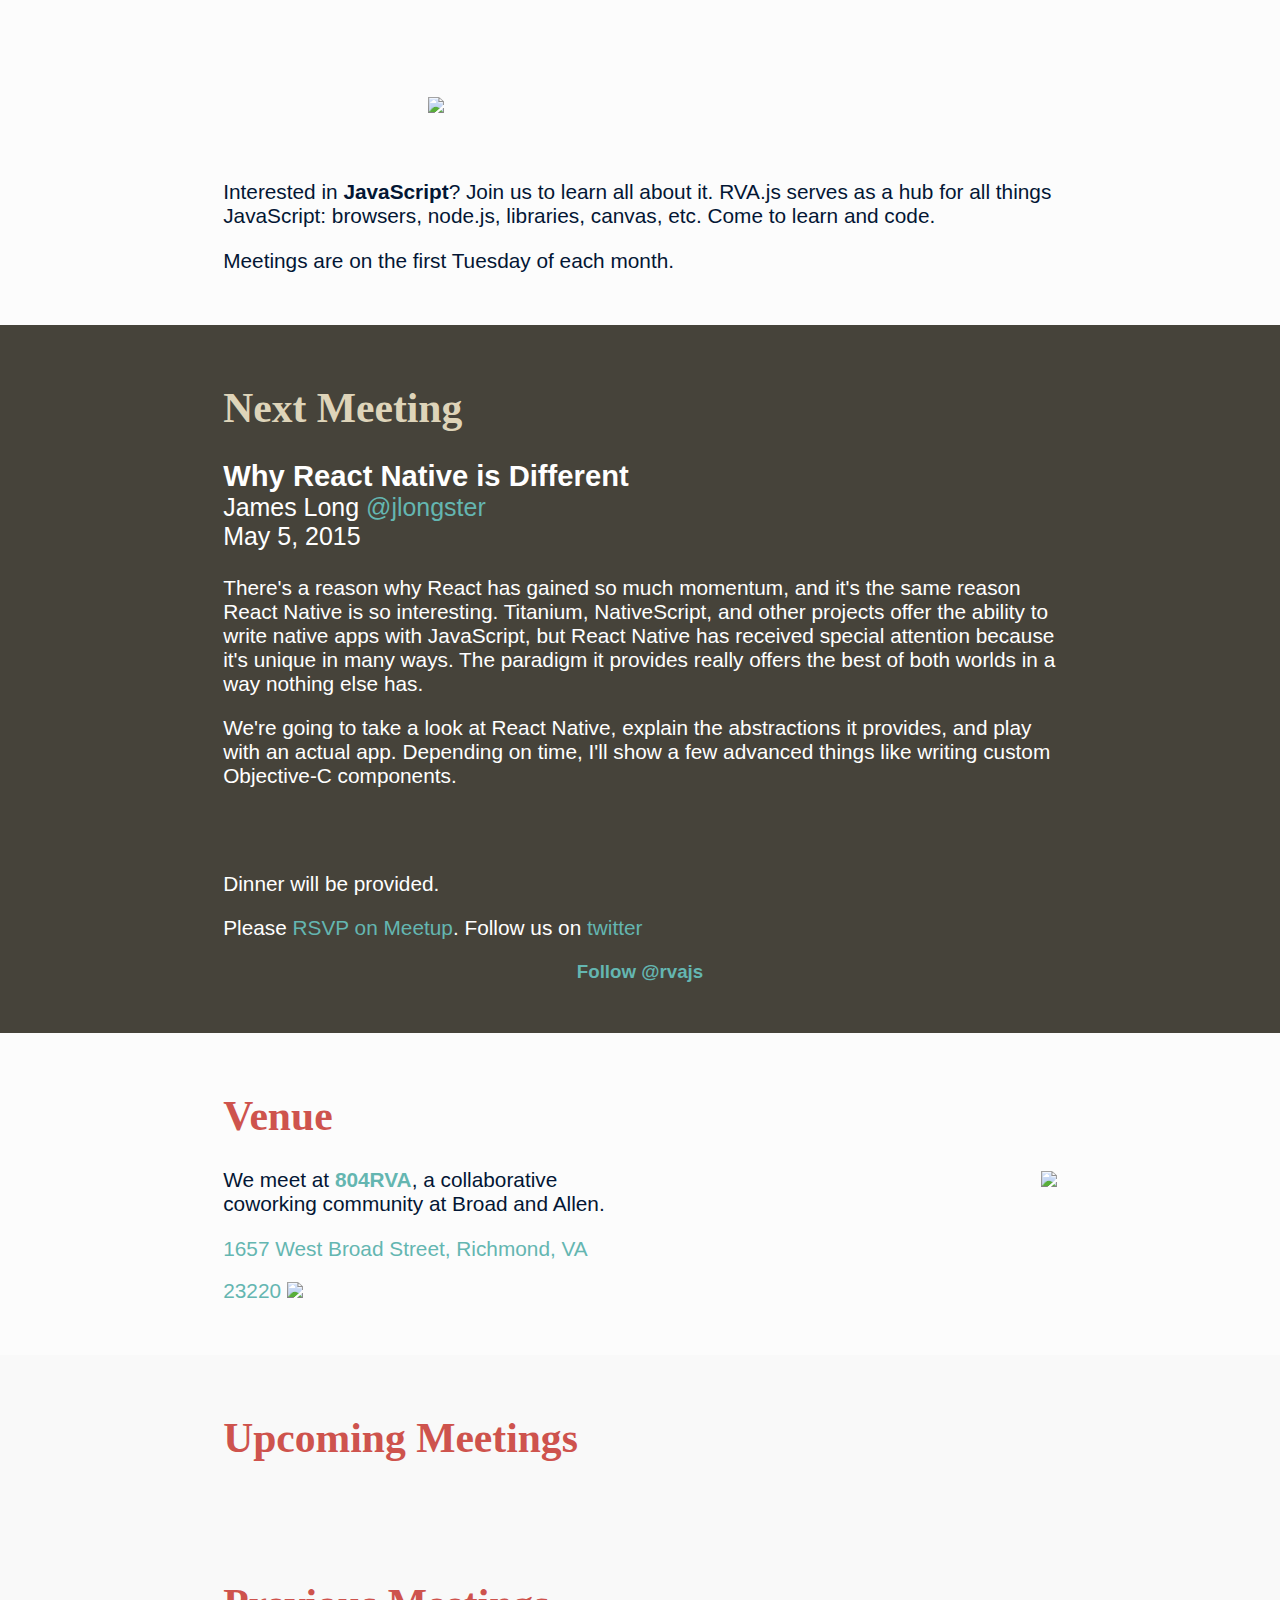
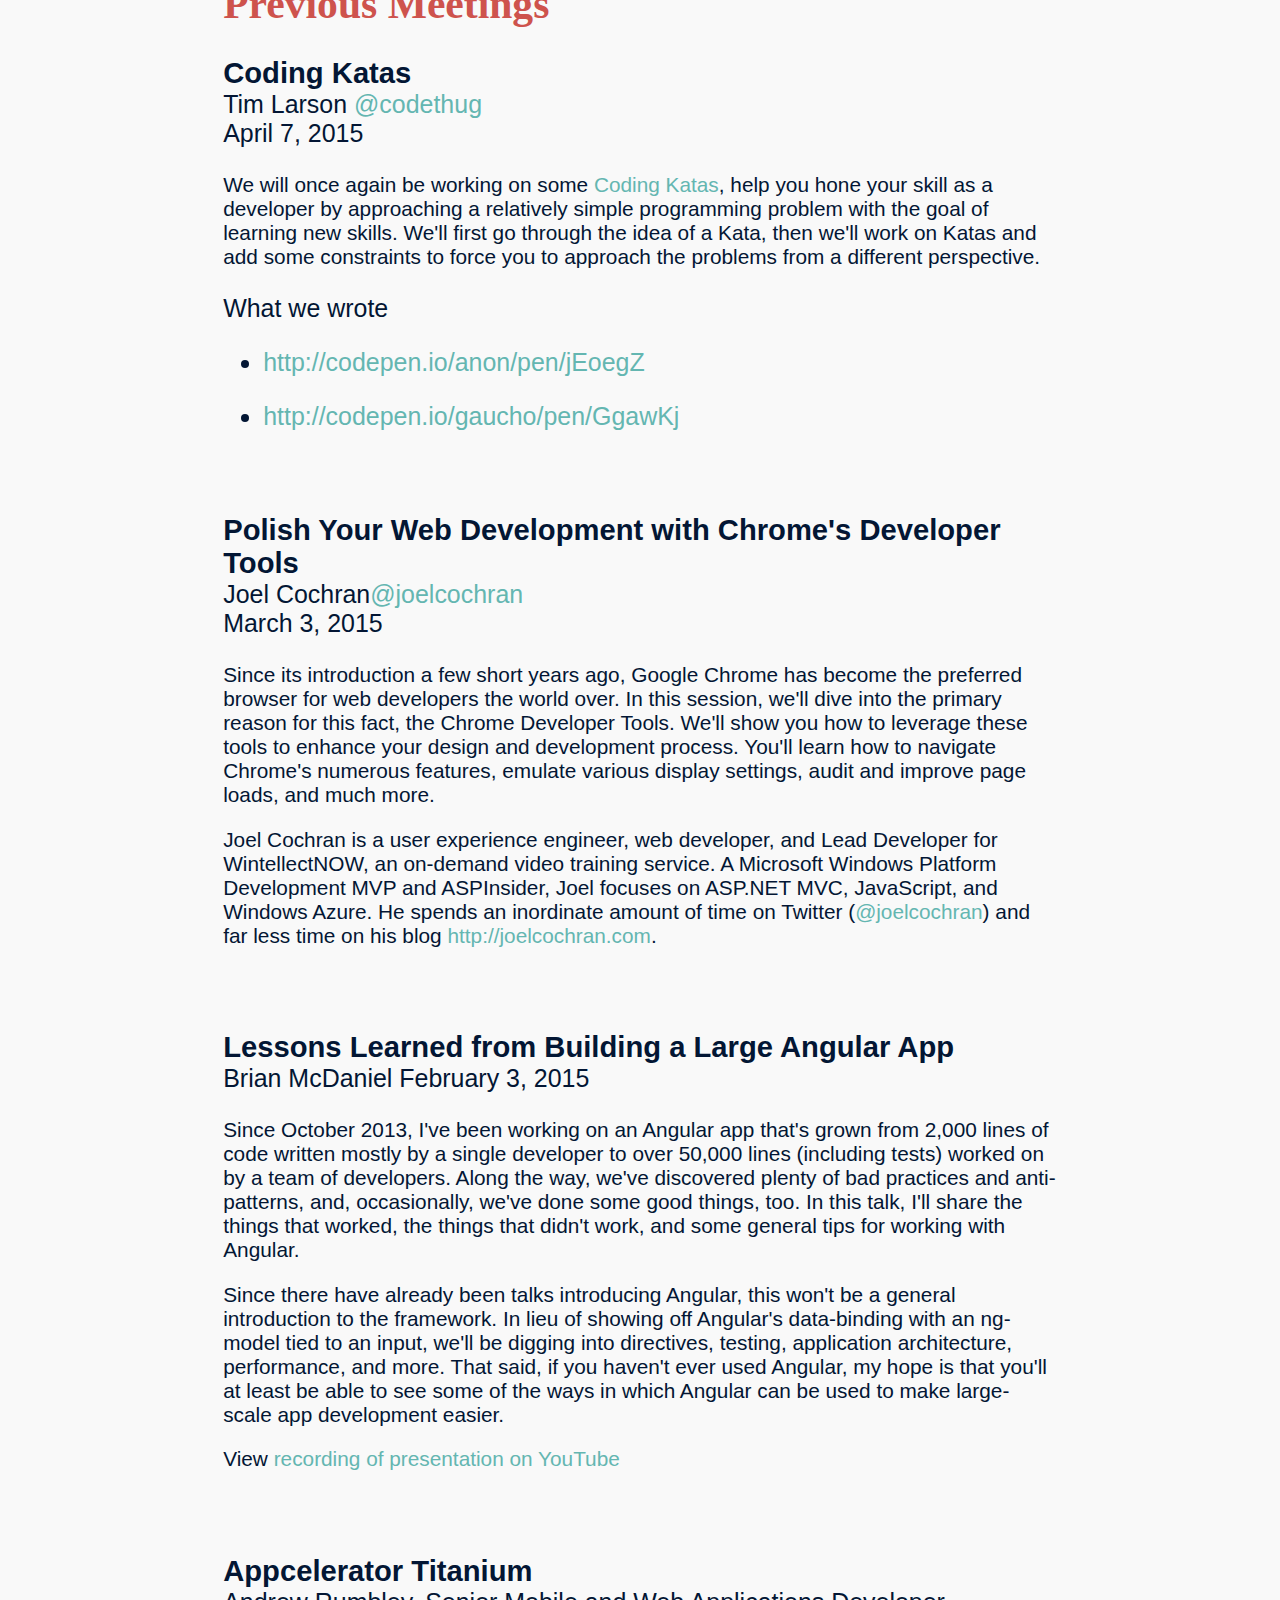
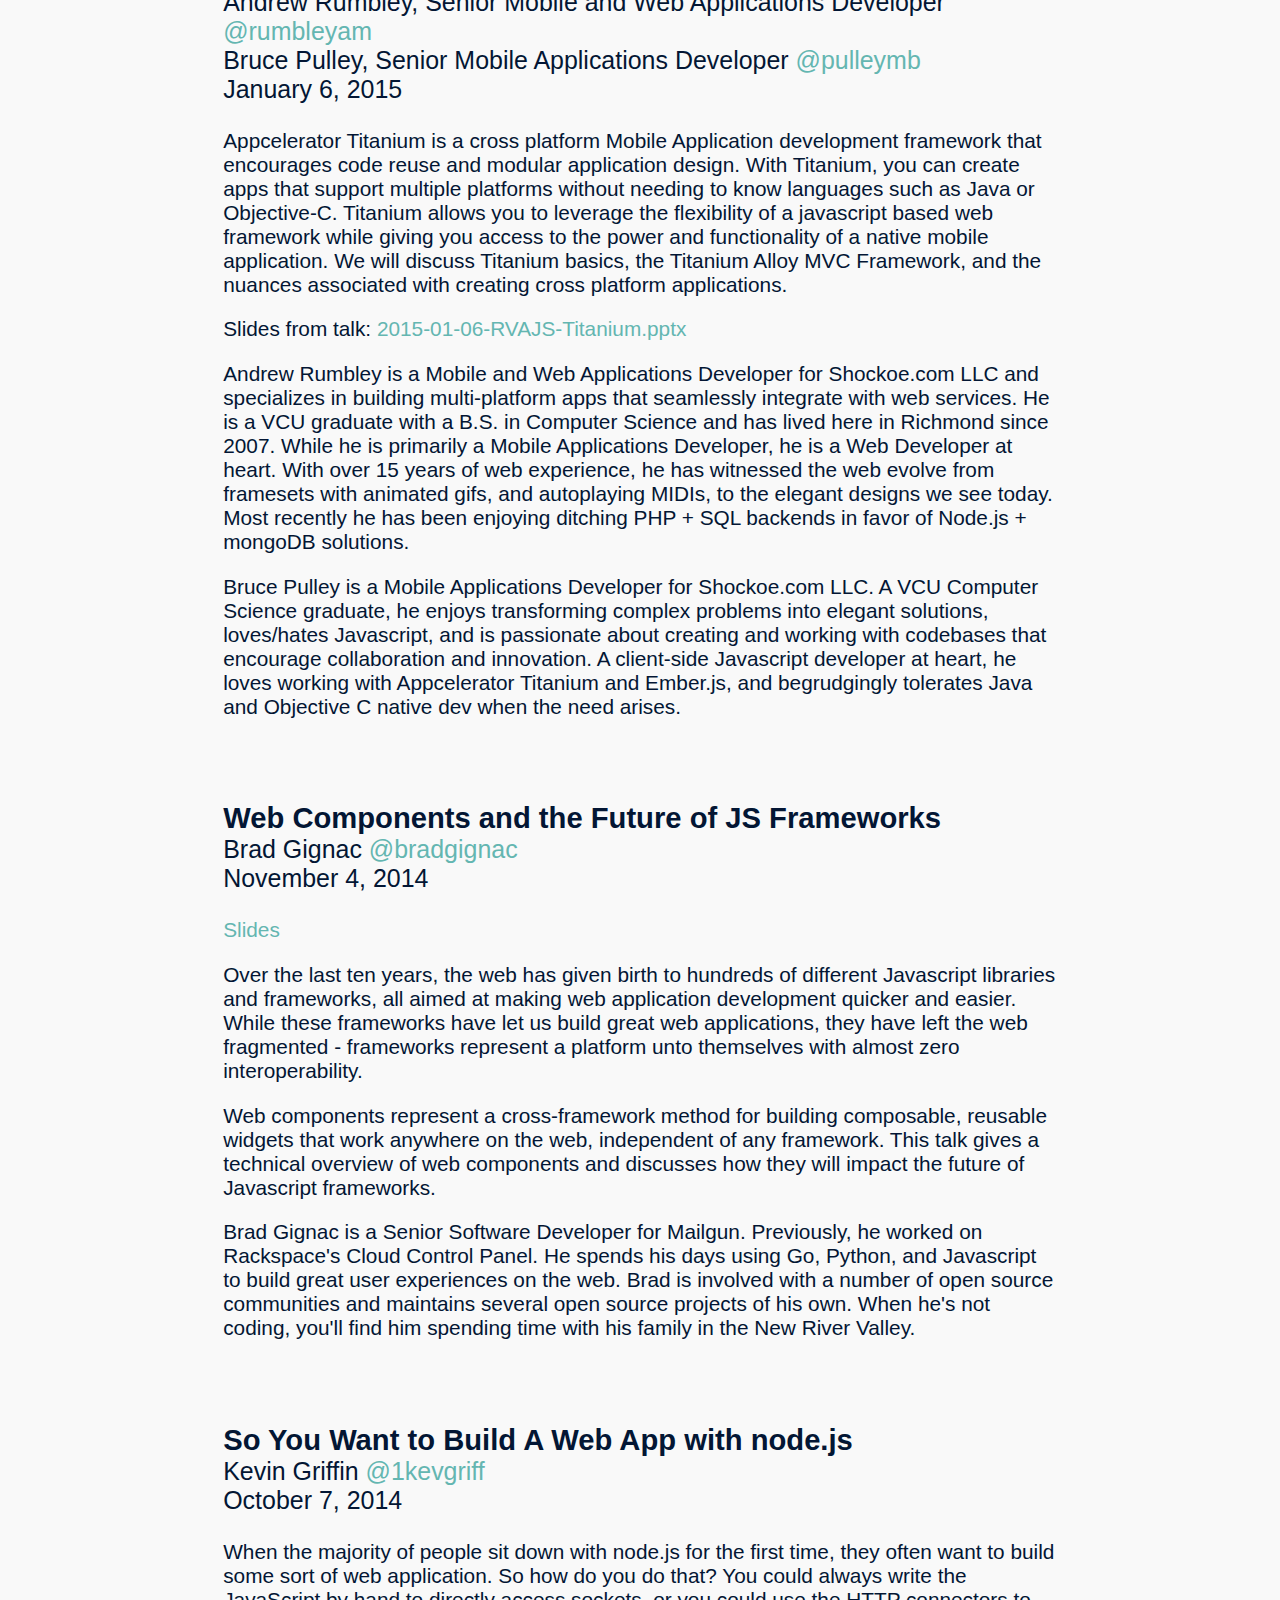
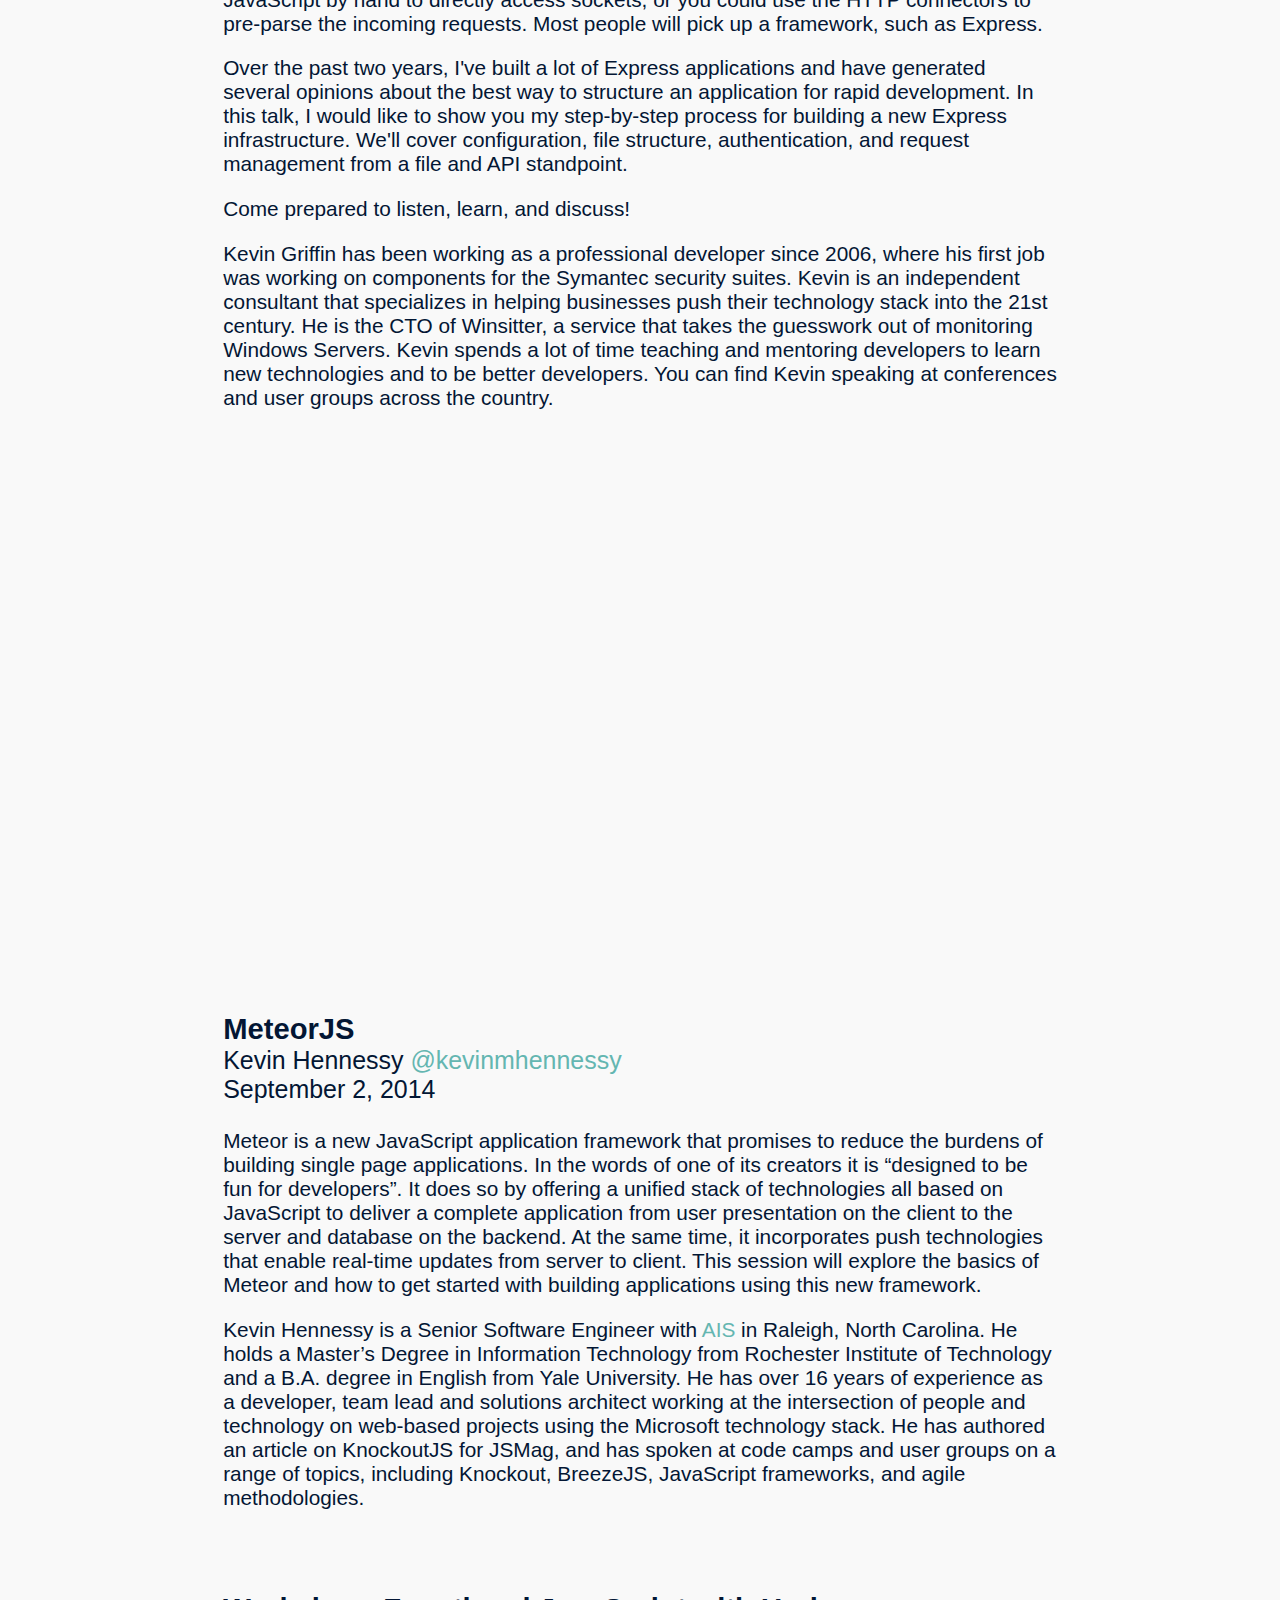
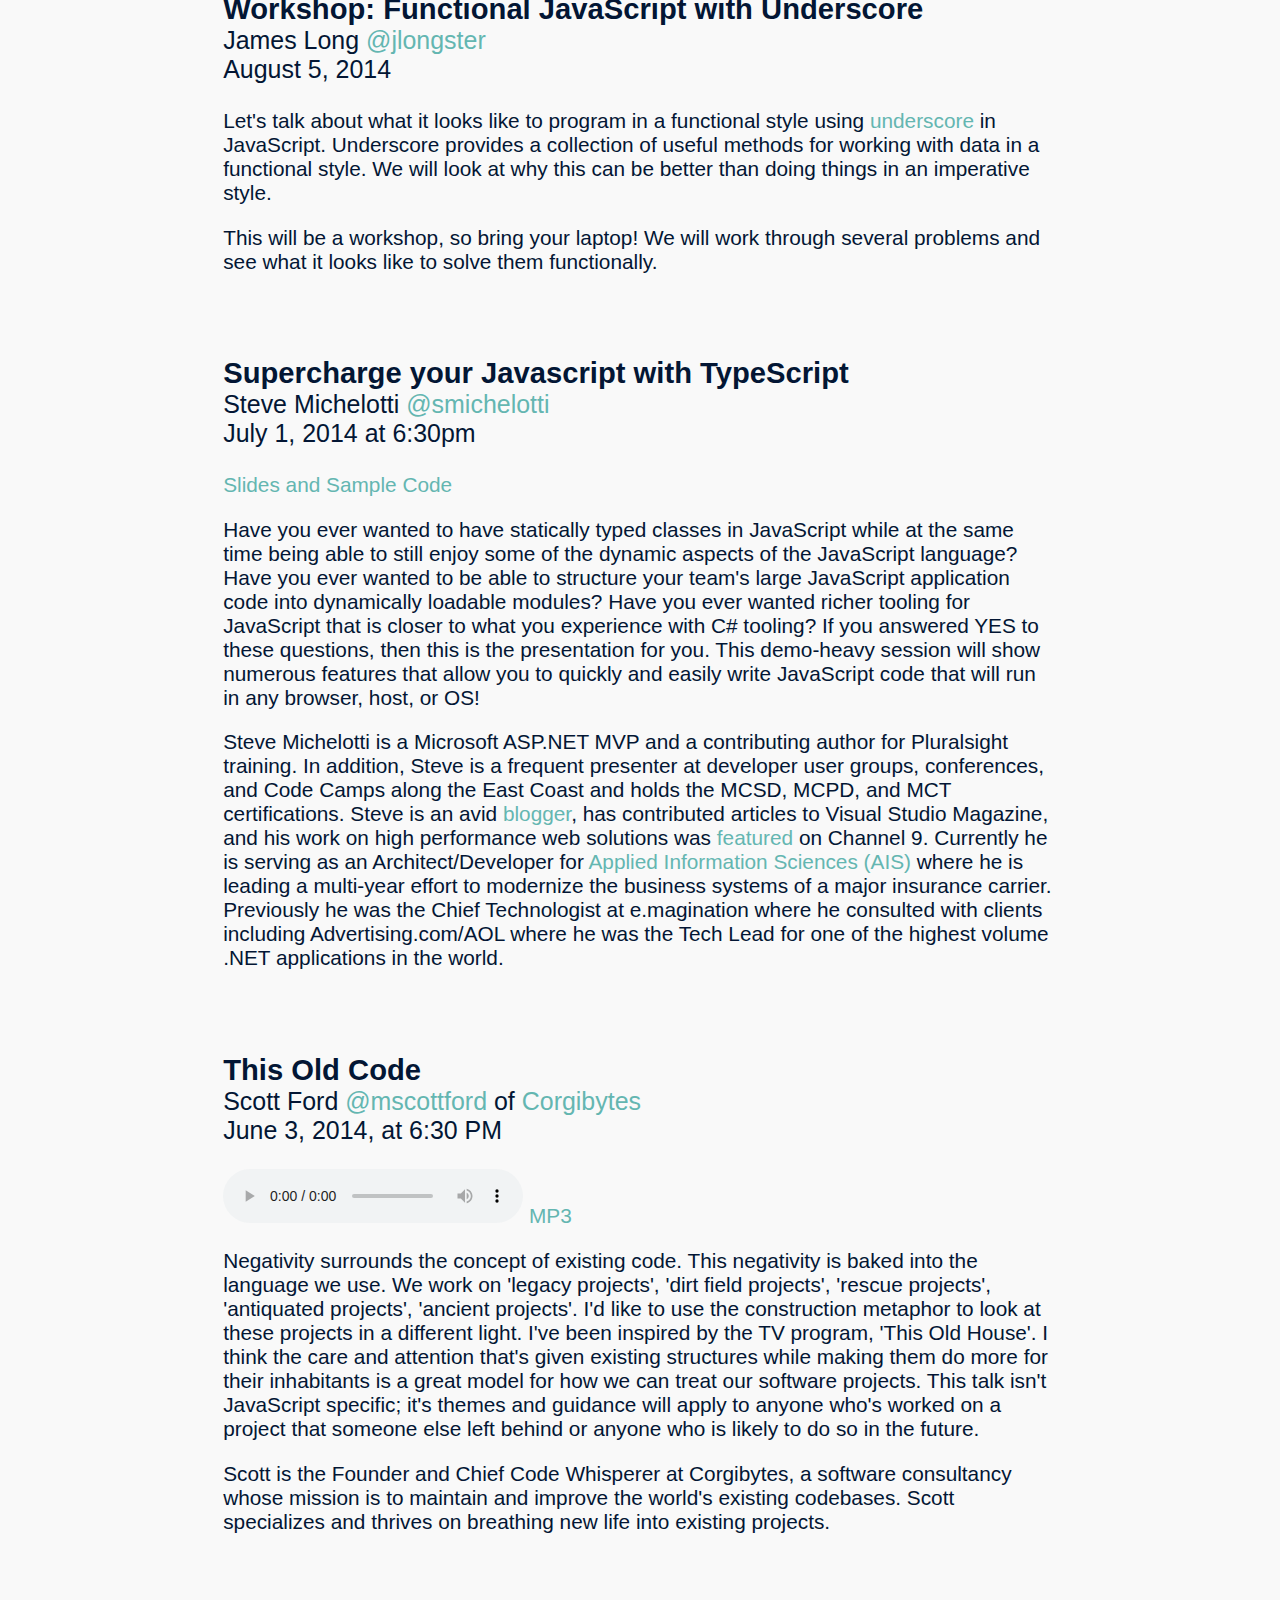
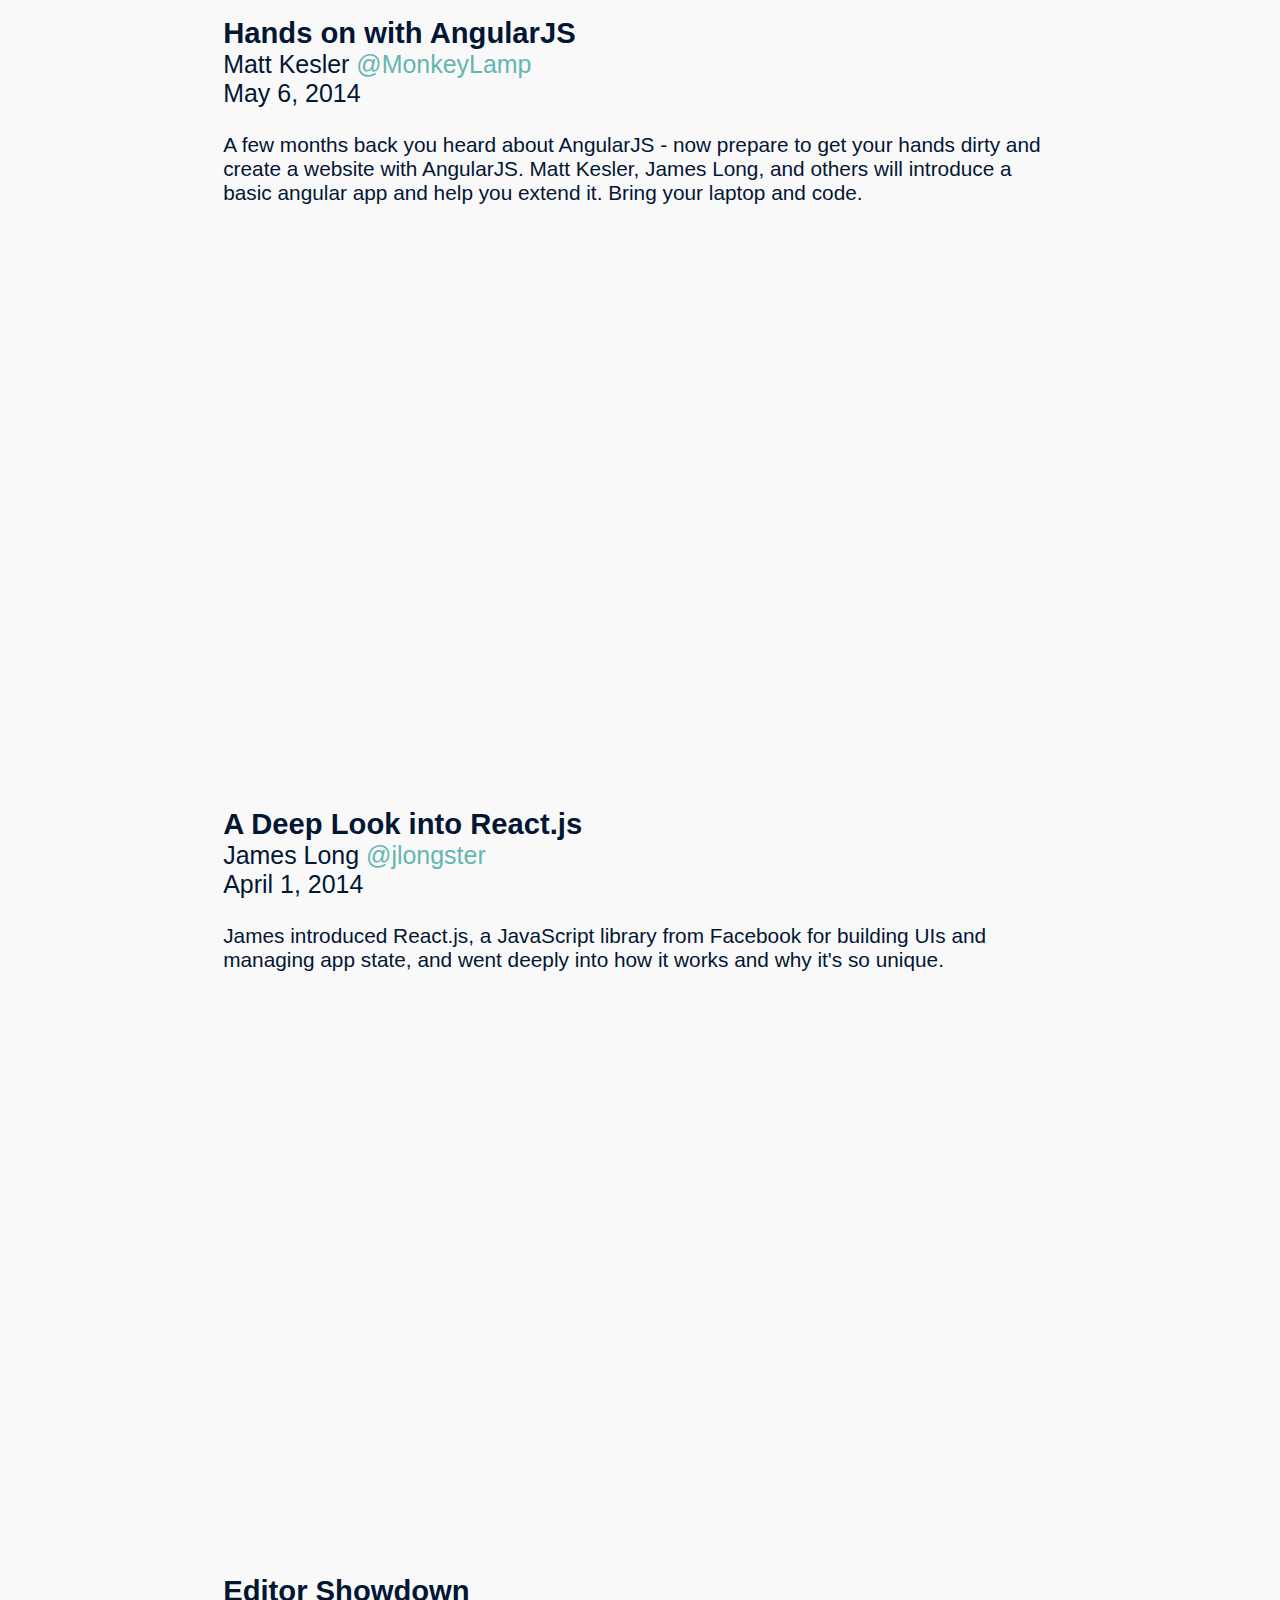
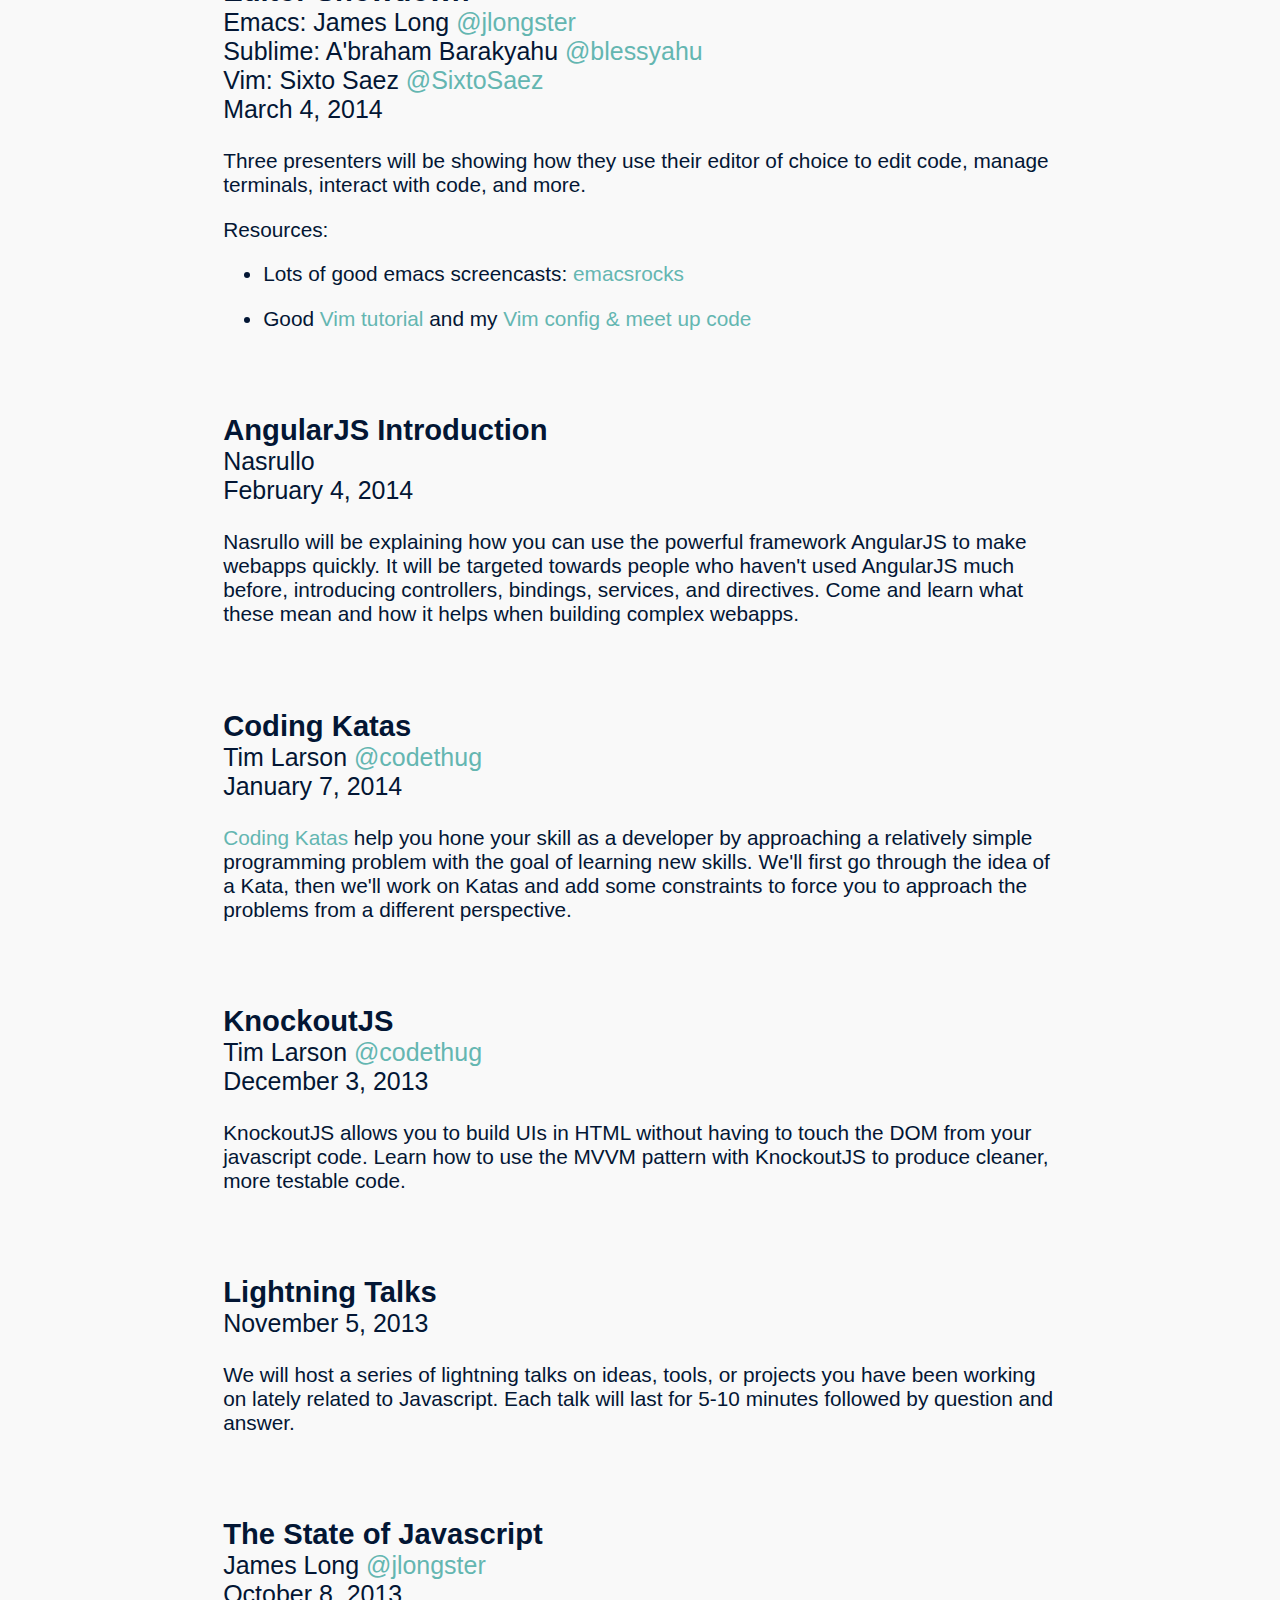
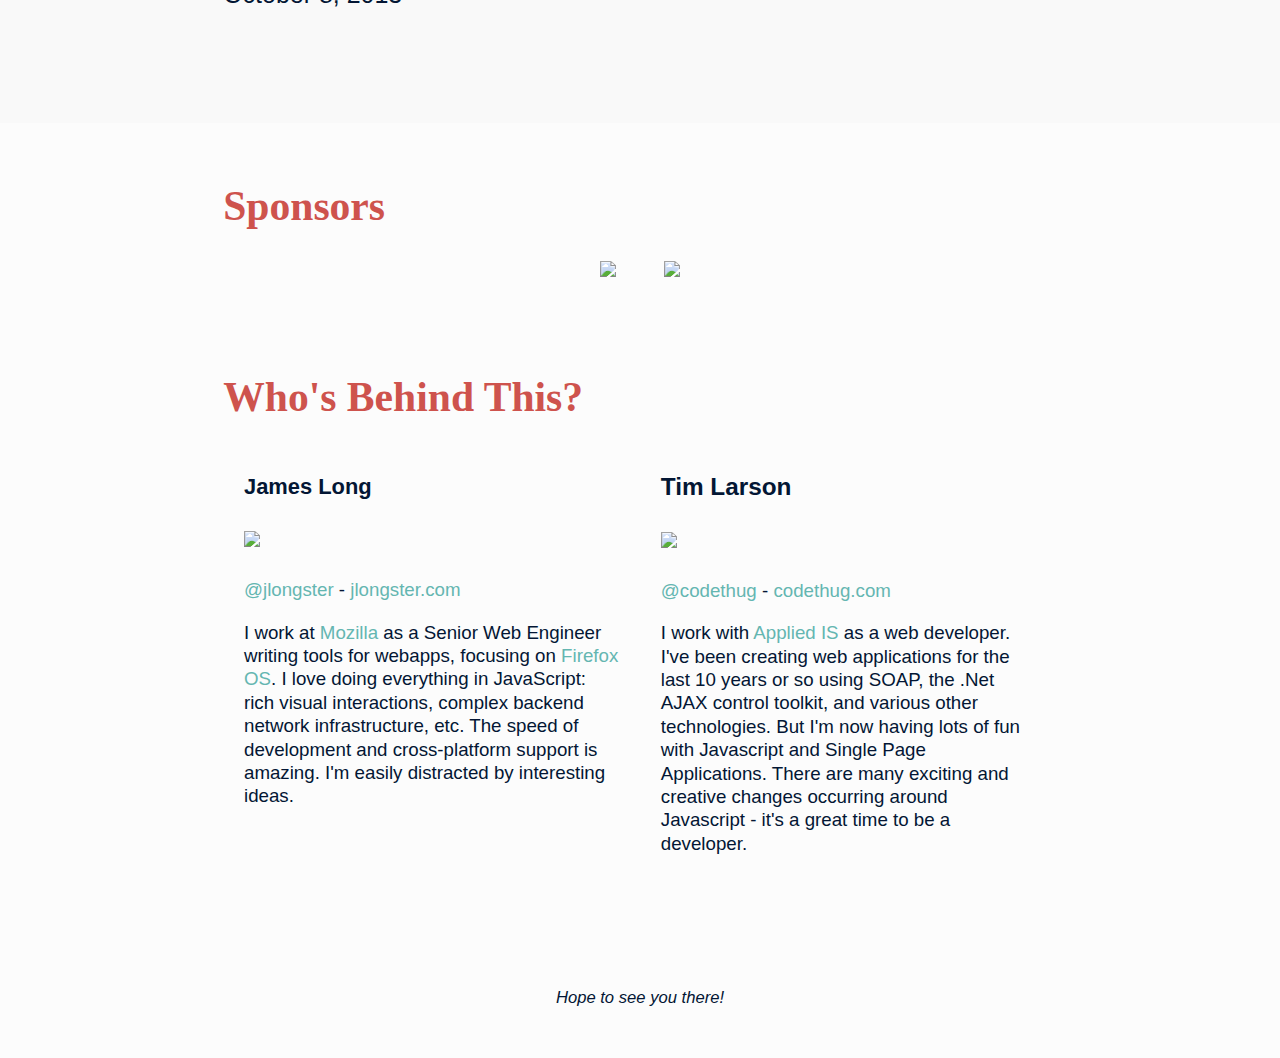
==== commit f43cdb42: "fix indentation" ====
--- a/index.html
+++ b/index.html
@@ -41,7 +41,9 @@
             Native has received special attention because it's unique
             in many ways. The paradigm it provides really offers the
             best of both worlds in a way nothing else has.
-
+          </p>
+
+          <p>
             We're going to take a look at React Native, explain the
             abstractions it provides, and play with an actual app.
             Depending on time, I'll show a few advanced things like
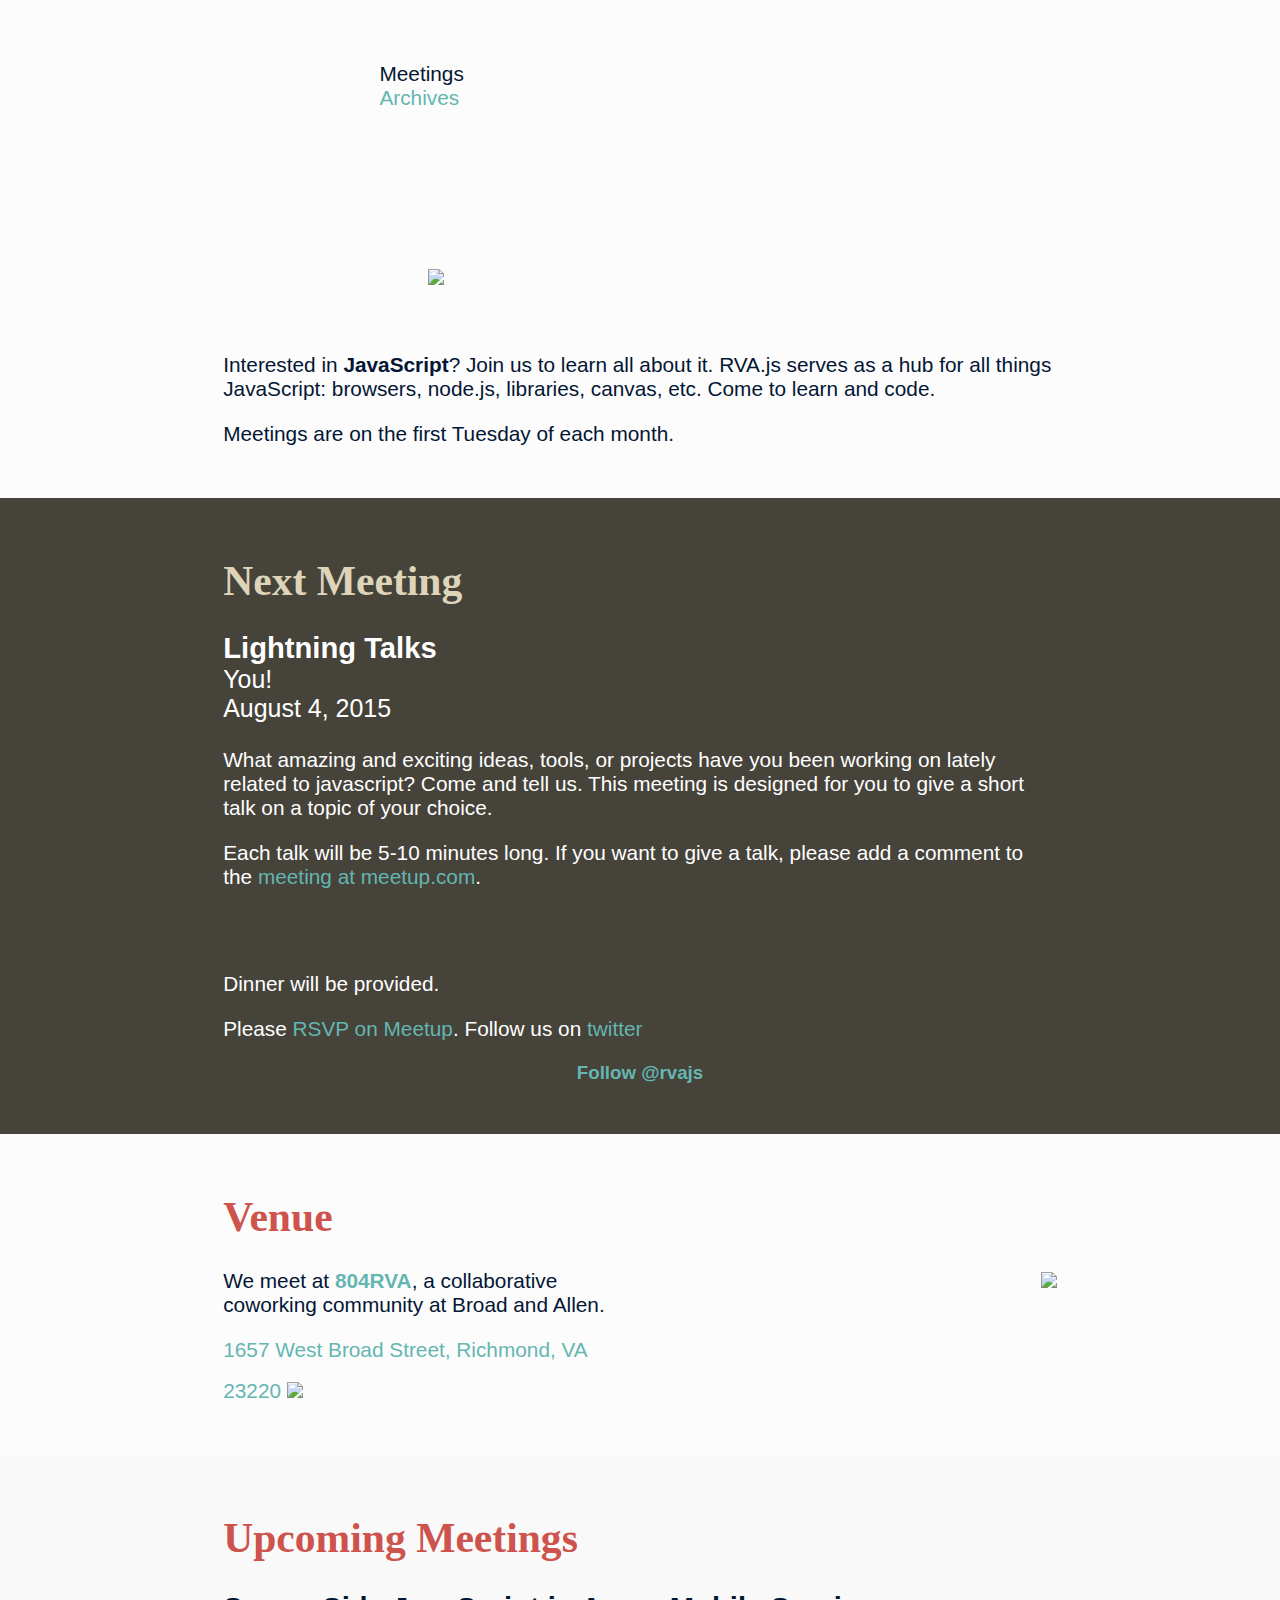
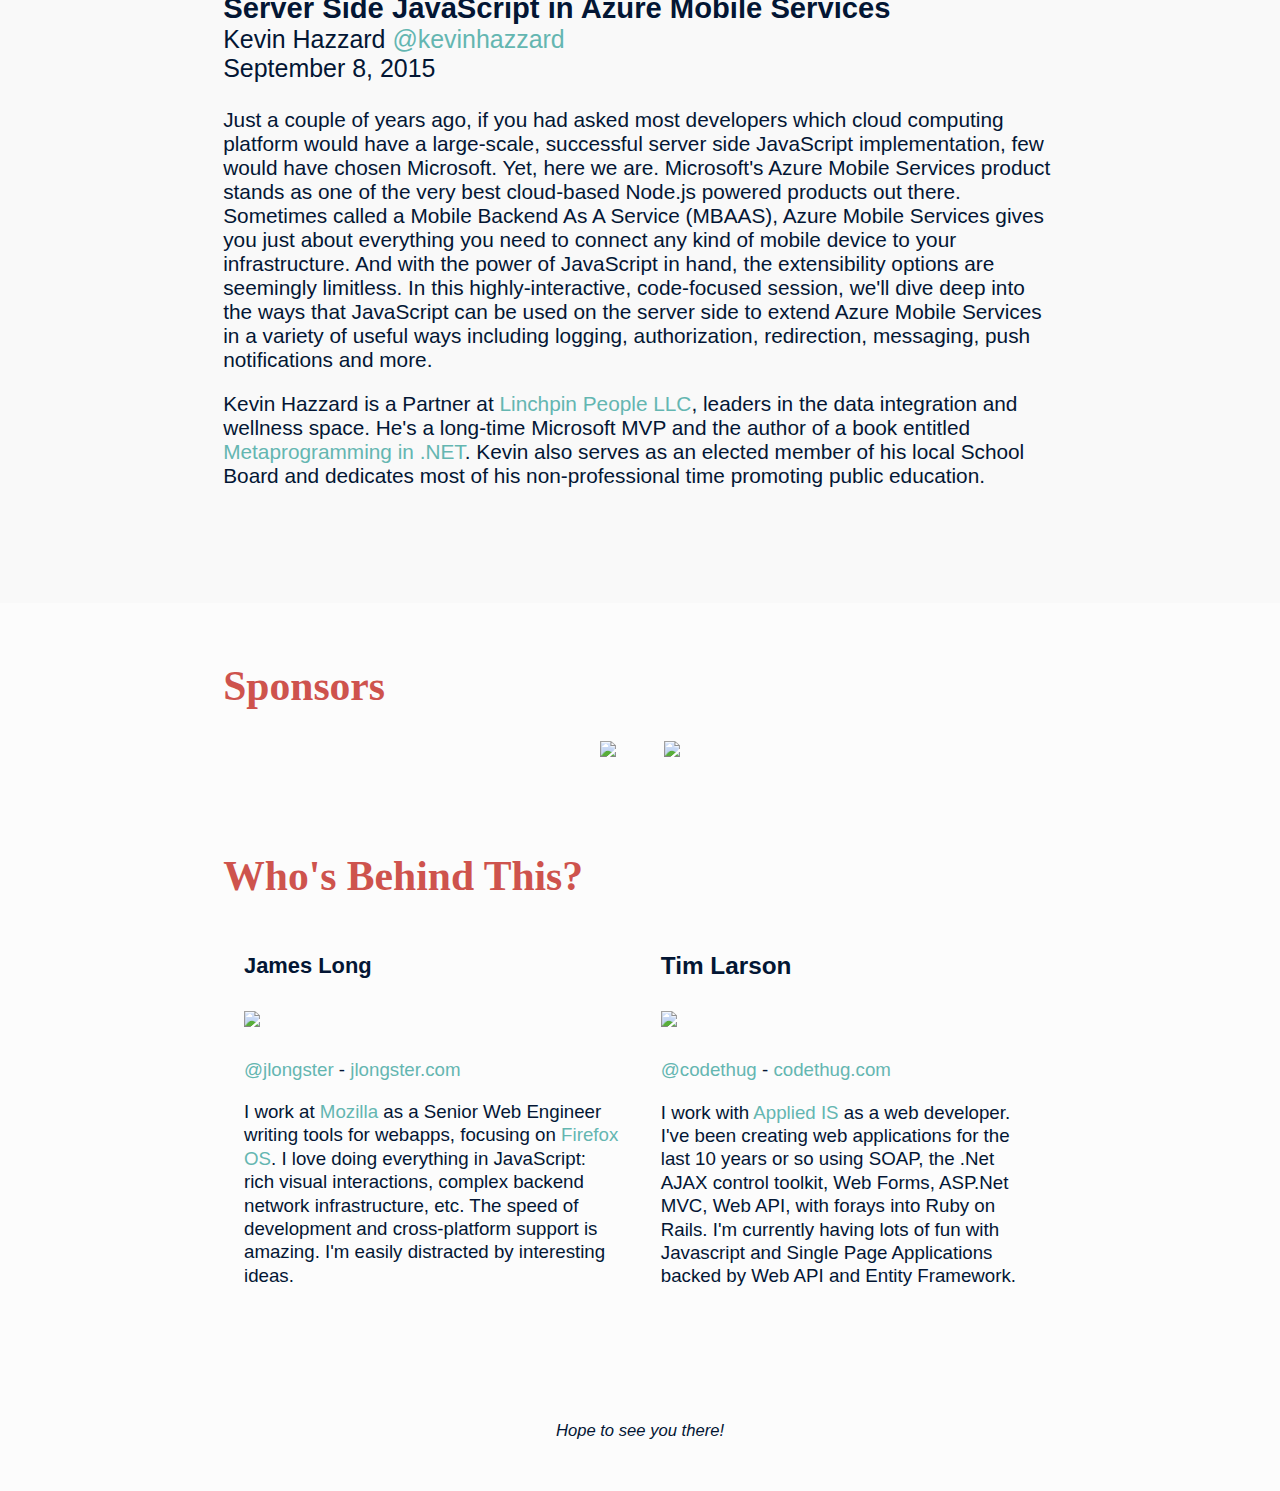
==== commit 9a80adaa: "Updating RSVP link to meetup" ====
--- a/index.html
+++ b/index.html
@@ -7,6 +7,14 @@
     <link rel="stylesheet" type="text/css" href="css/app.css" />
   </head>
   <body>
+
+    <section class="nav">
+      <div class="inner">
+        <div class="nav-item">Meetings</div>
+        <div class="nav-item"><a href="archives.html">Archives</a></div>
+      </div>
+    </section>
+
     <section>
       <div class="logo">
         <img src="img/rvalogo@2x.png"><canvas></canvas>
@@ -28,34 +36,28 @@
         <h1>Next Meeting</h1>
 
         <div class="meetingDetails">
-      	  <div class="info">
-      		<h3>Why React Native is Different</h3>
-      		James Long <a href="http://twitter.com/jlongster">@jlongster</a> <br/>
-      		May 5, 2015
-      	  </div>
-      	  <p>
-            There's a reason why React has gained so much momentum,
-            and it's the same reason React Native is so interesting.
-            Titanium, NativeScript, and other projects offer the
-            ability to write native apps with JavaScript, but React
-            Native has received special attention because it's unique
-            in many ways. The paradigm it provides really offers the
-            best of both worlds in a way nothing else has.
+          <div class="info">
+          <h3>Lightning Talks</h3>
+          You! <br/>
+          August 4, 2015
+          </div>
+          <p>
+            What amazing and exciting ideas, tools, or projects have you been working on lately related
+            to javascript?  Come and tell us.  This meeting is designed for you to give a short talk on a topic
+            of your choice.
+          </p>
+          <p>
+            Each talk will be 5-10 minutes long.  If you want to give a talk, please add a comment
+            to the <a href="http://www.meetup.com/rva-js/events/222345769/">meeting at meetup.com</a>.
           </p>
 
-          <p>
-            We're going to take a look at React Native, explain the
-            abstractions it provides, and play with an actual app.
-            Depending on time, I'll show a few advanced things like
-            writing custom Objective-C components.
-      	  </p>
         </div>
 
         <p>
           Dinner will be provided.
         </p>
         <p>
-          Please <a href="http://www.meetup.com/rva-js/events/222055415/">RSVP on Meetup</a>.
+          Please <a href="http://www.meetup.com/rva-js/events/222345769/">RSVP on Meetup</a>.
           Follow us on <a href="https://twitter.com/rvajs">twitter</a>
         </p>
 
@@ -89,452 +91,25 @@
     <section class="upcoming-meetings">
 	  <div class="inner">
 		<h1>Upcoming Meetings</h1>
+
+      <div class="meetingDetails">
+        <div class="info">
+        <h3>Server Side JavaScript in Azure Mobile Services</h3>
+        Kevin Hazzard <a href="http://twitter.com/kevinhazzard">@kevinhazzard</a> <br/>
+        September 8, 2015
+        </div>
+        <p>
+          Just a couple of years ago, if you had asked most developers which cloud computing platform would have a large-scale, successful server side JavaScript implementation, few would have chosen Microsoft. Yet, here we are. Microsoft's Azure Mobile Services product stands as one of the very best cloud-based Node.js powered products out there. Sometimes called a Mobile Backend As A Service (MBAAS), Azure Mobile Services gives you just about everything you need to connect any kind of mobile device to your infrastructure. And with the power of JavaScript in hand, the extensibility options are seemingly limitless. In this highly-interactive, code-focused session, we'll dive deep into the ways that JavaScript can be used on the server side to extend Azure Mobile Services in a variety of useful ways including logging, authorization, redirection, messaging, push notifications and more.
+        </p>
+        <p>
+          Kevin Hazzard is a Partner at <a href="http://www.linchpinpeople.com/">Linchpin People LLC</a>, leaders in the data integration
+          and wellness space. He's a long-time Microsoft MVP and the author of a book entitled <a href="http://www.amazon.com/Metaprogramming-NET-Kevin-Hazzard/dp/1617290262">Metaprogramming in .NET</a>.
+          Kevin also serves as an elected member of his local School Board and dedicates most of his non-professional time promoting public education.
+        </p>
+      </div>
+
 	  </div>
 	</section>
-
-    <section class="prev-meetings">
-      <div class="inner">
-        <h1>Previous Meetings</h1>
-
-        <div class="meetingDetails">
-      	  <div class="info">
-      		<h3>Coding Katas</h3>
-      		Tim Larson <a href="http://twitter.com/codethug">@codethug</a> <br/>
-      		April 7, 2015
-      	  </div>
-      	  <p>
-            We will once again be working on some
-      		<a href="http://codekata.pragprog.com/2007/01/code_kata_backg.html">Coding Katas</a>,
-            help you hone your skill as a developer by approaching a relatively simple programming
-      		problem with the goal of learning new skills. We'll first go through the idea of a Kata, then we'll
-      		work on Katas and add some constraints to force you to approach the problems from a different perspective.
-      	  </p>
-
-          <div class="info">
-            <p>What we wrote</p>
-            <ul>
-              <li><a href="http://codepen.io/anon/pen/jEoegZ">http://codepen.io/anon/pen/jEoegZ</a></li>
-              <li><a href="http://codepen.io/gaucho/pen/GgawKj">http://codepen.io/gaucho/pen/GgawKj</a></li>
-            </ul>
-          </div>
-        </div>
-
-        <div class="meetingDetails">
-          <div class="info">
-
-            <h3>Polish Your Web Development with Chrome's Developer Tools</h3>
-            Joel Cochran<a href="http://www.twitter.com/joelcochran">@joelcochran</a><br/>
-
-            March 3, 2015
-          </div>
-
-          <p>
-            Since its introduction a few short years ago, Google Chrome has become
-            the preferred browser for web developers the world over. In this session,
-            we'll dive into the primary reason for this fact, the Chrome Developer Tools.
-            We'll show you how to leverage these tools to enhance your design and development
-            process.  You'll learn how to navigate Chrome's numerous features, emulate
-            various display settings, audit and improve page loads, and much more.
-          </p>
-
-          <p>
-            Joel Cochran is a user experience engineer, web developer, and Lead Developer for
-            WintellectNOW, an on-demand video training service. A Microsoft Windows Platform
-            Development MVP and ASPInsider, Joel focuses on ASP.NET MVC, JavaScript, and Windows
-            Azure. He spends an inordinate amount of time on Twitter
-            (<a href="http://www.twitter.com/joelcochran">@joelcochran</a>) and far less
-            time on his blog <a href="http://joelcochran.com">http://joelcochran.com</a>.
-          </p>
-
-        </div>
-
-
-        <div class="meetingDetails">
-          <div class="info">
-            <h3>Lessons Learned from Building a Large Angular App</h3>
-            Brian McDaniel
-
-            February 3, 2015
-          </div>
-
-          <p>
-            Since October 2013, I've been working on an Angular app
-            that's grown from 2,000 lines of code written mostly by a
-            single developer to over 50,000 lines (including tests)
-            worked on by a team of developers. Along the way, we've
-            discovered plenty of bad practices and anti-patterns, and,
-            occasionally, we've done some good things, too. In this
-            talk, I'll share the things that worked, the things that
-            didn't work, and some general tips for working with Angular.
-          </p>
-
-          <p>
-            Since there have already been talks introducing Angular, this won't be
-            a general introduction to the framework. In lieu of showing off
-            Angular's data-binding with an ng-model tied to an input, we'll be
-            digging into directives, testing, application architecture,
-            performance, and more. That said, if you haven't ever used Angular, my
-            hope is that you'll at least be able to see some of the ways in which
-            Angular can be used to make large-scale app development easier.
-          </p>
-
-          <p>
-            View <a href="https://www.youtube.com/watch?v=onc0cp9Fss8">recording of presentation on YouTube</a>
-          </p>
-        </div>
-
-
-        <div class="meetingDetails">
-          <div class="info">
-            <h3>Appcelerator Titanium</h3>
-            Andrew Rumbley, Senior Mobile and Web Applications Developer
-            <a href="http://twitter.com/rumbleyam">@rumbleyam</a><br/>
-
-            Bruce Pulley, Senior Mobile Applications Developer
-            <a href="http://twitter.com/pulleymb">@pulleymb</a><br/>
-
-            January 6, 2015
-          </div>
-          <p>
-            Appcelerator Titanium is a cross platform Mobile Application development framework that
-            encourages code reuse and modular application design.  With Titanium, you can create
-            apps that support multiple platforms without needing to know languages such as Java
-            or Objective-C.  Titanium allows you to leverage the flexibility of a javascript based
-            web framework while giving you access to the power and functionality of a native mobile
-            application.  We will discuss Titanium basics, the Titanium Alloy MVC Framework,
-            and the nuances associated with creating cross platform applications.
-          </p>
-
-          <p>
-            Slides from talk: <a href="doc/2015-01-06-RVAJS-Titanium.pptx">2015-01-06-RVAJS-Titanium.pptx</a>
-          </p>
-
-          <p>
-            Andrew Rumbley is a Mobile and Web Applications Developer for Shockoe.com LLC and
-            specializes in building multi-platform apps that seamlessly integrate with web services.
-            He is a VCU graduate with a B.S. in Computer Science and has lived here in Richmond since
-            2007.  While he is primarily a Mobile Applications Developer, he is a Web Developer at
-            heart.  With over 15 years of web experience, he has witnessed the web evolve from
-            framesets with animated gifs, and autoplaying MIDIs, to the elegant designs we see
-            today.  Most recently he has been enjoying ditching PHP + SQL backends in favor of
-            Node.js + mongoDB solutions.
-          </p>
-
-          <p>
-            Bruce Pulley is a Mobile Applications Developer for Shockoe.com LLC.  A VCU Computer
-            Science graduate, he enjoys transforming complex problems into elegant solutions,
-            loves/hates Javascript, and is passionate about creating and working with codebases
-            that encourage collaboration and innovation.  A client-side Javascript developer at
-            heart, he loves working with Appcelerator Titanium and Ember.js, and begrudgingly
-            tolerates Java and Objective C native dev when the need arises.
-          </p>
-        </div>
-
-
-        <div class="meetingDetails">
-          <div class="info">
-            <h3>Web Components and the Future of JS Frameworks</h3>
-            Brad Gignac <a href="http://twitter.com/bradgignac">@bradgignac</a><br/>
-            November 4, 2014
-          </div>
-          <p>
-            <a href="https://speakerdeck.com/bradgignac/web-components-and-the-future-of-js-frameworks">Slides</a>
-          </p>
-          <p>
-            Over the last ten years, the web has given birth to hundreds of different Javascript libraries and
-            frameworks, all aimed at making web application development quicker and easier. While these frameworks
-            have let us build great web applications, they have left the web fragmented - frameworks represent a
-            platform unto themselves with almost zero interoperability.
-          </p>
-          <p>
-            Web components represent a cross-framework method for building composable, reusable widgets that work
-            anywhere on the web, independent of any framework. This talk gives a technical overview of web components
-            and discusses how they will impact the future of Javascript frameworks.
-          </p>
-
-          <p>
-            Brad Gignac is a Senior Software Developer for Mailgun. Previously, he worked on Rackspace's Cloud Control
-            Panel. He spends his days using Go, Python, and Javascript to build great user experiences on the web.
-            Brad is involved with a number of open source communities and maintains several open source projects of his
-            own. When he's not coding, you'll find him spending time with his family in the New River Valley.
-          </p>
-
-        </div>
-
-
-        <div class="meetingDetails">
-          <div class="info">
-            <h3>So You Want to Build A Web App with node.js</h3>
-            Kevin Griffin <a href="http://twitter.com/1kevgriff">@1kevgriff</a><br/>
-            October 7, 2014
-          </div>
-          <p>
-            When the majority of people sit down with node.js for the first time, they often want to build
-            some sort of web application. So how do you do that? You could always write the JavaScript by
-            hand to directly access sockets, or you could use the HTTP connectors to pre-parse the incoming
-            requests. Most people will pick up a framework, such as Express.
-          </p>
-          <p>
-            Over the past two years, I've built a lot of Express applications and have generated several
-            opinions about the best way to structure an application for rapid development. In this talk, I
-            would like to show you my step-by-step process for building a new Express infrastructure. We'll
-            cover configuration, file structure, authentication, and request management from a file and API standpoint.
-          </p>
-          <p>
-            Come prepared to listen, learn, and discuss!
-          </p>
-
-          <p>
-            Kevin Griffin has been working as a professional developer since 2006, where his first job was working on
-            components for the Symantec security suites. Kevin is an independent consultant that specializes in helping
-            businesses push their technology stack into the 21st century. He is the CTO of Winsitter, a service that takes
-            the guesswork out of monitoring Windows Servers. Kevin spends a lot of time teaching and mentoring
-            developers to learn new technologies and to be better developers. You can find Kevin speaking at conferences
-            and user groups across the country.
-          </p>
-
-          <div class="video-container">
-            <iframe width="560" height="315" src="http://www.youtube.com/embed/D5uM-51Xpn0" frameborder="0" allowfullscreen></iframe>
-          </div>
-
-        </div>
-
-
-        <div class="meetingDetails">
-          <div class="info">
-            <h3>MeteorJS</h3>
-            Kevin Hennessy <a href="http://twitter.com/kevinmhennessy">@kevinmhennessy</a><br/>
-            September 2, 2014
-          </div>
-          <p>
-            Meteor is a new JavaScript application framework that promises to reduce the burdens of building
-            single page applications.  In the words of one of its creators it is “designed to be fun for
-            developers”. It does so by offering a unified stack of technologies all based on JavaScript to
-            deliver a complete application from user presentation on the client to the server and database
-            on the backend. At the same time, it incorporates push technologies that enable real-time updates
-            from server to client. This session will explore the basics of Meteor and how to get started
-            with building applications using this new framework.
-          </p>
-          <p>
-            Kevin Hennessy is a Senior Software Engineer with <a href="http://www.appliedis.com">AIS</a> in Raleigh,
-            North Carolina. He holds a Master’s Degree in Information Technology from Rochester Institute of
-            Technology and a B.A. degree in English from Yale University. He has over 16 years of experience
-            as a developer, team lead and solutions architect working at the intersection of people and
-            technology on web-based projects using the Microsoft technology stack. He has authored an article
-            on KnockoutJS for JSMag, and has spoken at code camps and user groups on a range of topics, including
-            Knockout, BreezeJS, JavaScript frameworks, and agile methodologies.
-          </p>
-        </div>
-
-
-        <div class="meetingDetails">
-          <div class="info">
-            <h3>Workshop: Functional JavaScript with Underscore</h3>
-            James Long <a href="https://twitter.com/jlongster">@jlongster</a><br/>
-            August 5, 2014
-          </div>
-          <p>
-            Let's talk about what it looks like to program in a
-            functional style
-            using <a href="http://underscorejs.org/">underscore</a>
-            in JavaScript. Underscore provides a collection of
-            useful methods for working with data in a functional
-            style. We will look at why this can be better than
-            doing things in an imperative style.
-          </p>
-          <p>
-            This will be a workshop, so bring your laptop! We
-            will work through several problems and see what it
-            looks like to solve them functionally.
-          </p>
-        </div>
-
-
-        <div class="meetingDetails">
-          <div class="info">
-            <h3>Supercharge your Javascript with TypeScript</h3>
-            Steve Michelotti <a href="https://twitter.com/smichelotti">@smichelotti</a><br/>
-            July 1, 2014 at 6:30pm
-          </div>
-          <p>
-            <a href="https://github.com/smichelotti/TypeScript-presentation">Slides and Sample Code</a>
-          </p>
-          <p>
-            Have you ever wanted to have statically typed classes in JavaScript while at
-            the same time being able to still enjoy some of the dynamic aspects of the
-            JavaScript language? Have you ever wanted to be able to structure your team's
-            large JavaScript application code into dynamically loadable modules? Have you
-            ever wanted richer tooling for JavaScript that is closer to what you experience
-            with C# tooling? If you answered YES to these questions, then this is the
-            presentation for you. This demo-heavy session will show numerous features
-            that allow you to quickly and easily write JavaScript code that will run in
-            any browser, host, or OS!
-          </p>
-          <p>
-            Steve Michelotti is a Microsoft ASP.NET MVP and a contributing author for Pluralsight
-            training. In addition, Steve is a frequent presenter at developer user groups, conferences,
-            and Code Camps along the East Coast and holds the MCSD, MCPD, and MCT certifications.
-            Steve is an avid <a href="http:/geekswithblogs.net/michelotti">blogger</a>, has contributed
-            articles to Visual Studio Magazine, and his work on high performance web solutions
-            was <a href="http://channel9.msdn.com/Shows/ARCast.TV/ARCastTV-Steve-Michelotti-of-eimagination-on-High-Performance-Web-Solutions">featured</a>
-            on Channel 9. Currently he is serving as an Architect/Developer for
-            <a href="http://www.appliedis.com">Applied Information Sciences (AIS)</a> where he is leading a multi-year effort to modernize
-            the business systems of a major insurance carrier. Previously he was the Chief Technologist
-            at e.magination where he consulted with clients including Advertising.com/AOL where he
-            was the Tech Lead for one of the highest volume .NET applications in the world.
-          </p>
-        </div>
-
-
-		<div class="meetingDetails">
-          <div class="info">
-            <h3>This Old Code</h3>
-            Scott Ford <a href="http://www.twitter.com/mscottford">@mscottford</a> of <a href="http://www.corgibytes.com">Corgibytes</a><br />
-            June 3, 2014, at 6:30 PM
-          </div>
-
-          <p>
-            <audio controls>
-              <source src="mp3/2014-06-03-This-Old-Code.mp3" type="audio/mpeg">
-            </audio>
-            <a href="mp3/2014-06-03-This-Old-Code.mp3">MP3</a>
-          </p>
-
-          <p>
-			Negativity surrounds the concept of existing code. This negativity is baked into the language we use.
-			We work on 'legacy projects', 'dirt field projects', 'rescue projects', 'antiquated projects', 'ancient
-			projects'. I'd like to use the construction metaphor to look at these projects in a different light.
-			I've been inspired by the TV program, 'This Old House'. I think the care and attention that's given
-			existing structures while making them do more for their inhabitants is a great model for how we can
-			treat our software projects. This talk isn't JavaScript specific; it's themes and guidance will apply
-			to anyone who's worked on a  project that someone else left behind or anyone who is likely to do so in the future.
-		  </p>
-
-		  <p>
-			Scott is the Founder and Chief Code Whisperer at Corgibytes, a software consultancy whose mission is to
-			maintain and improve the world's existing codebases. Scott specializes and thrives on breathing new
-			life into existing projects.
-		  </p>
-
-		</div>
-
-		<div class="meetingDetails">
-		  <div class="info">
-			<h3>Hands on with AngularJS</h3>
-			Matt Kesler <a href="https://twitter.com/MonkeyLamp">@MonkeyLamp</a><br/>
-			May 6, 2014
-		  </div>
-
-		  <p>
-			A few months back you heard about AngularJS - now prepare to
-			get your hands dirty and create a website with AngularJS.
-			Matt Kesler, James Long, and others will introduce a basic
-			angular app and help you extend it. Bring your laptop and
-			code.
-		  </p>
-
-		  <div class="video-container">
-			<iframe width="560" height="315" src="http://www.youtube.com/embed/j8GZIXLEmuE" frameborder="0" allowfullscreen></iframe>
-		  </div>
-		</div>
-
-        <div class="meetingDetails">
-		  <div class="info">
-			<h3>A Deep Look into React.js</h3>
-			James Long <a href="https://twitter.com/jlongster">@jlongster</a><br/>
-			April 1, 2014
-		  </div>
-		  <p>
-			James introduced React.js, a JavaScript library from Facebook for building UIs
-            and managing app state, and went deeply into how it works and why it's so unique.
-		  </p>
-		  <div class="video-container">
-			<iframe width="560" height="315" src="http://www.youtube.com/embed/a_w2R9ZZevw" frameborder="0" allowfullscreen></iframe>
-		  </div>
-        </div>
-
-        <div class="meetingDetails">
-		  <div class="info">
-			<h3>Editor Showdown</h3>
-			Emacs: James Long <a href="https://twitter.com/jlongster">@jlongster</a><br/>
-			Sublime: A'braham Barakyahu <a href="http://twitter.com/blessyahu">@blessyahu</a><br/>
-			Vim: Sixto Saez <a href="http://twitter.com/SixtoSaez">@SixtoSaez</a><br/>
-			March 4, 2014
-		  </div>
-		  <p>
-			Three presenters will be showing how they use their editor of choice to edit code,
-			manage terminals, interact with code, and more.
-		  </p>
-		  <p>
-			Resources:
-			<ul>
-			  <li>Lots of good emacs screencasts: <a href="http://www.emacsrocks.com/">emacsrocks</a></li>
-			  <li>Good <a href="http://www.danielmiessler.com/study/vim/">Vim tutorial</a> and my <a href="https://github.com/SixtoSaez/Presentations/tree/master/RVAjs%20Feb%202014">Vim config & meet up code</a></li>
-			</ul>
-		  </p>
-        </div>
-
-        <div class="meetingDetails">
-		  <div class="info">
-			<h3>AngularJS Introduction</h3>
-			Nasrullo <br/>
-			February 4, 2014
-		  </div>
-		  <p>
-			Nasrullo will be explaining how you can use the powerful framework AngularJS to make webapps
-			quickly. It will be targeted towards people who haven't used AngularJS much before, introducing
-			controllers, bindings, services, and directives. Come and learn what these mean and how it
-			helps when building complex webapps.
-		  </p>
-        </div>
-
-        <div class="meetingDetails">
-    	  <div class="info">
-    		<h3>Coding Katas</h3>
-    		Tim Larson <a href="http://twitter.com/codethug">@codethug</a> <br/>
-    		January 7, 2014
-    	  </div>
-    	  <p>
-    		<a href="http://codekata.pragprog.com/2007/01/code_kata_backg.html">Coding Katas</a>
-    		help you hone your skill as a developer by approaching a relatively simple programming
-    		problem with the goal of learning new skills. We'll first go through the idea of a Kata, then we'll
-    		work on Katas and add some constraints to force you to approach the problems from a different perspective.
-    	  </p>
-        </div>
-
-        <div class="meetingDetails">
-    	  <div class="info">
-    		<h3>KnockoutJS</h3>
-    		Tim Larson <a href="http://twitter.com/codethug">@codethug</a> <br/>
-    		December 3, 2013
-    	  </div>
-    	  <p>
-    		KnockoutJS allows you to build UIs in HTML without having to touch the DOM from your javascript
-    		code.  Learn how to use the MVVM pattern with KnockoutJS to produce cleaner, more testable code.
-    	  </p>
-        </div>
-
-        <div class="meetingDetails">
-    	  <div class="info">
-    		<h3>Lightning Talks</h3>
-    		November 5, 2013
-    	  </div>
-    	  <p>
-    		We will host a series of lightning talks on ideas, tools, or projects you have been working
-    		on lately related to Javascript. Each talk will last for 5-10 minutes followed by question and answer.
-    	  </p>
-        </div>
-
-        <div class="meetingDetails">
-    	  <div class="info">
-    		<h3>The State of Javascript</h3>
-    		James Long <a href="http://twitter.com/jlongster">@jlongster</a> <br/>
-    		October 8, 2013
-    	  </div>
-        </div>
-
-      </div>
-    </section>
 
     <section class="sponsors">
       <h1>Sponsors</h1>
@@ -573,11 +148,10 @@
 		  I work with <a href="http://appliedis.com">Applied IS</a>
 		  as a web developer. I've been creating web applications
 		  for the last 10 years or so using SOAP, the .Net AJAX
-		  control toolkit, and various other technologies. But I'm
-		  now having lots of fun with Javascript and Single Page
-		  Applications. There are many exciting and creative changes
-		  occurring around Javascript - it's a great time to be a
-		  developer.
+		  control toolkit, Web Forms, ASP.Net MVC, Web API,
+      with forays into Ruby on Rails.  I'm currently
+		  having lots of fun with Javascript and Single Page
+		  Applications backed by Web API and Entity Framework.
  		</p>
       </div>
 
